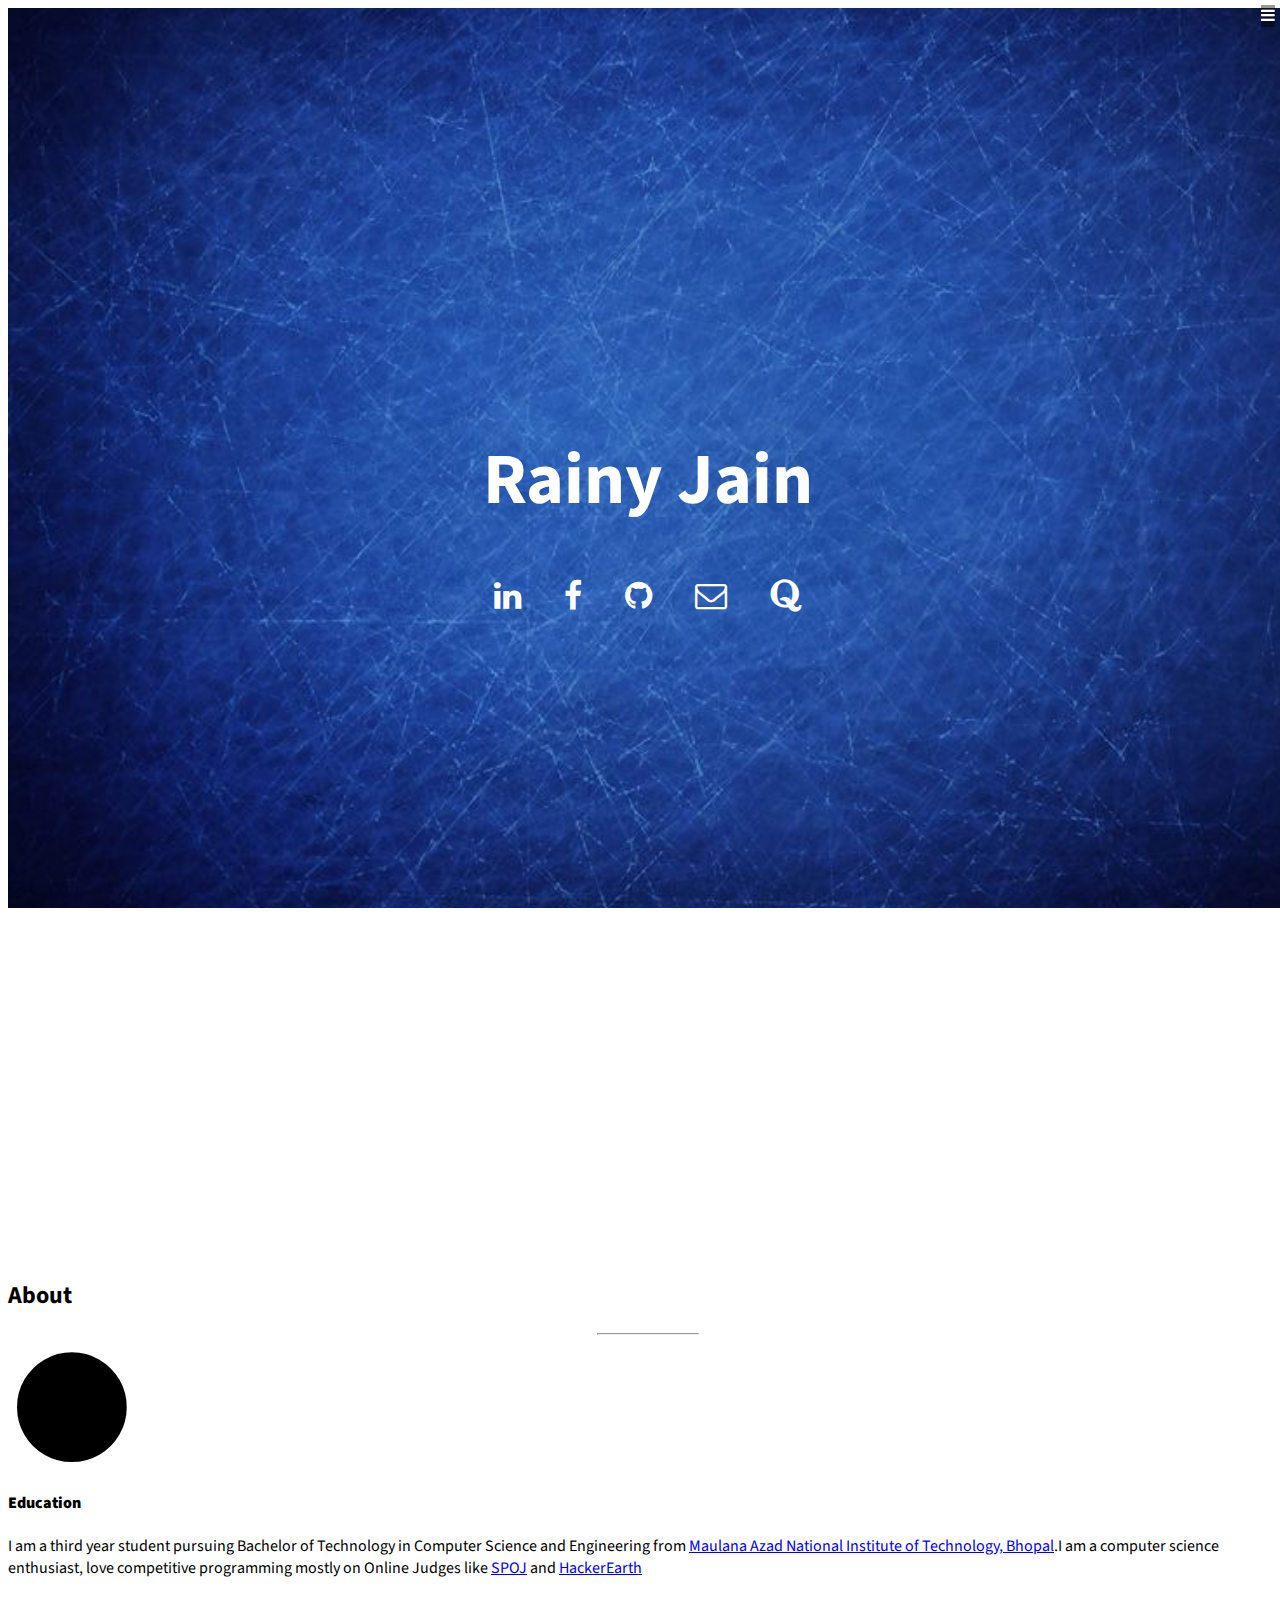
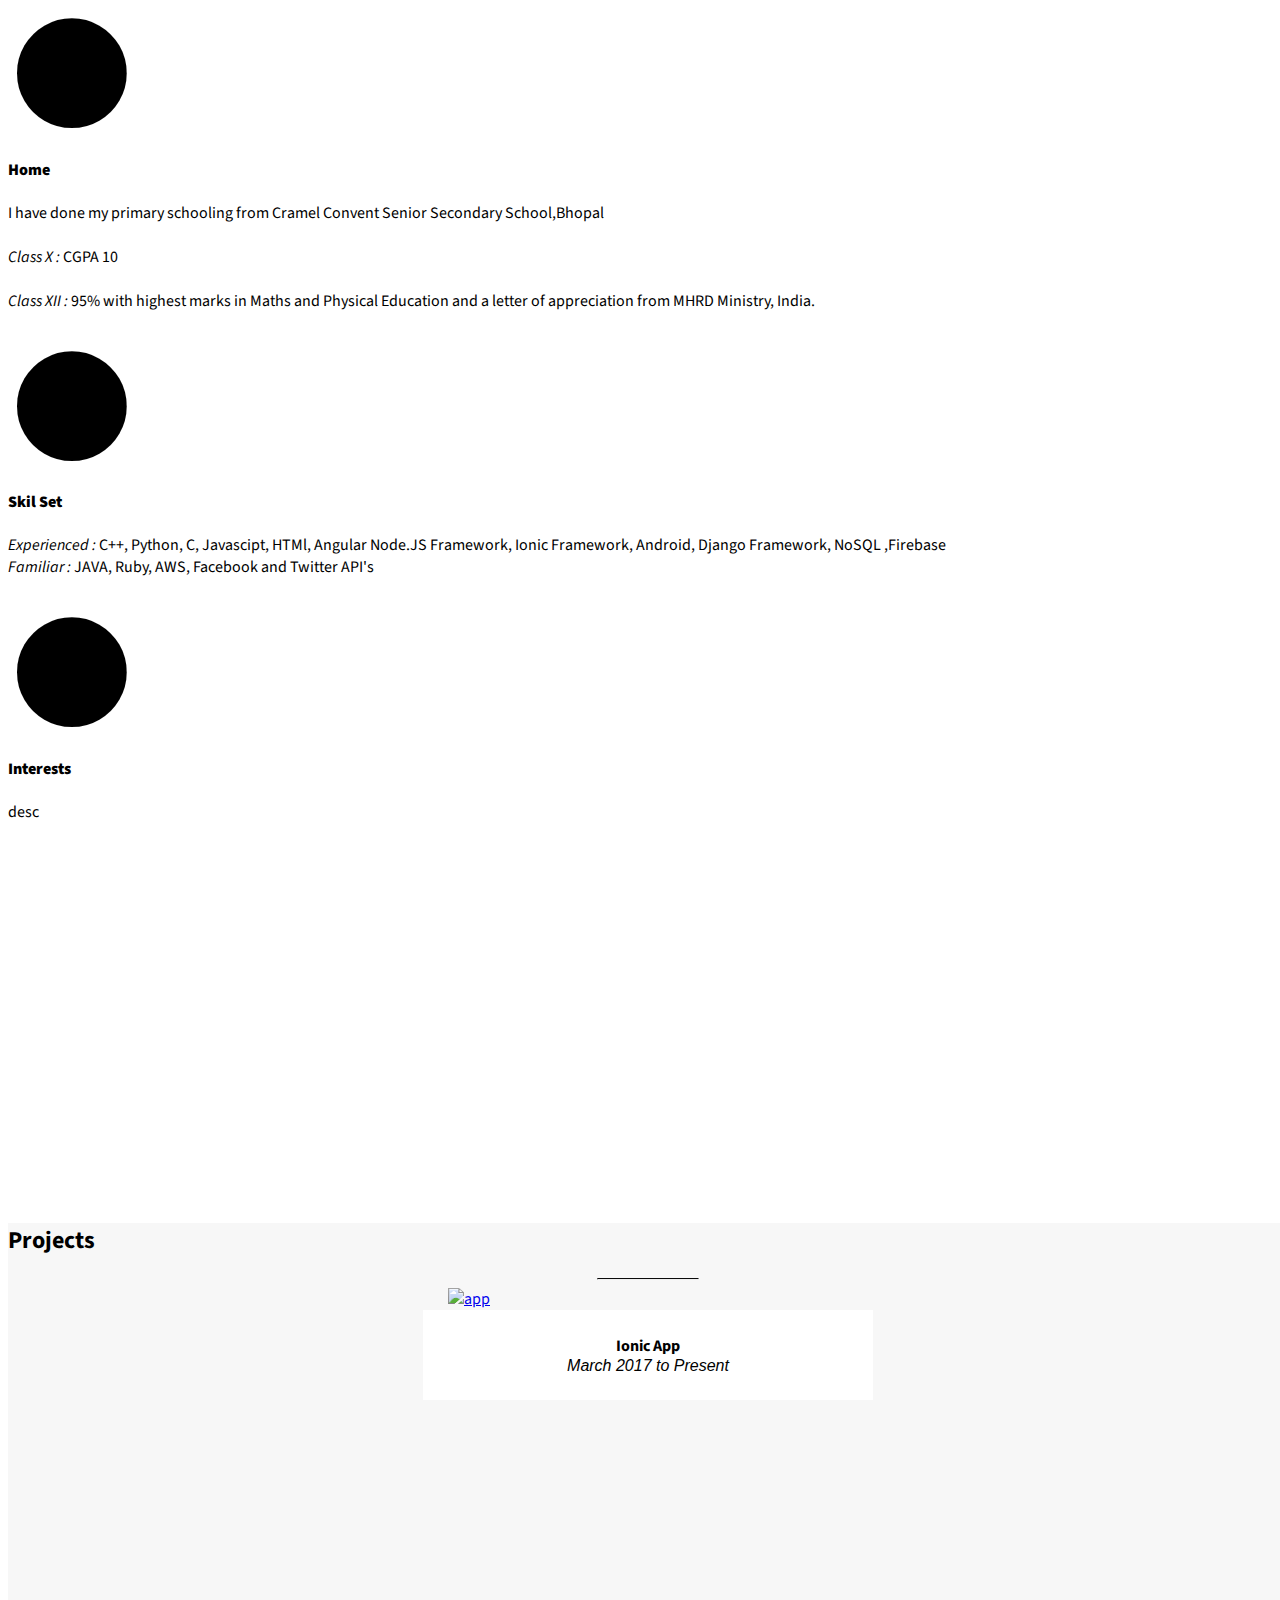
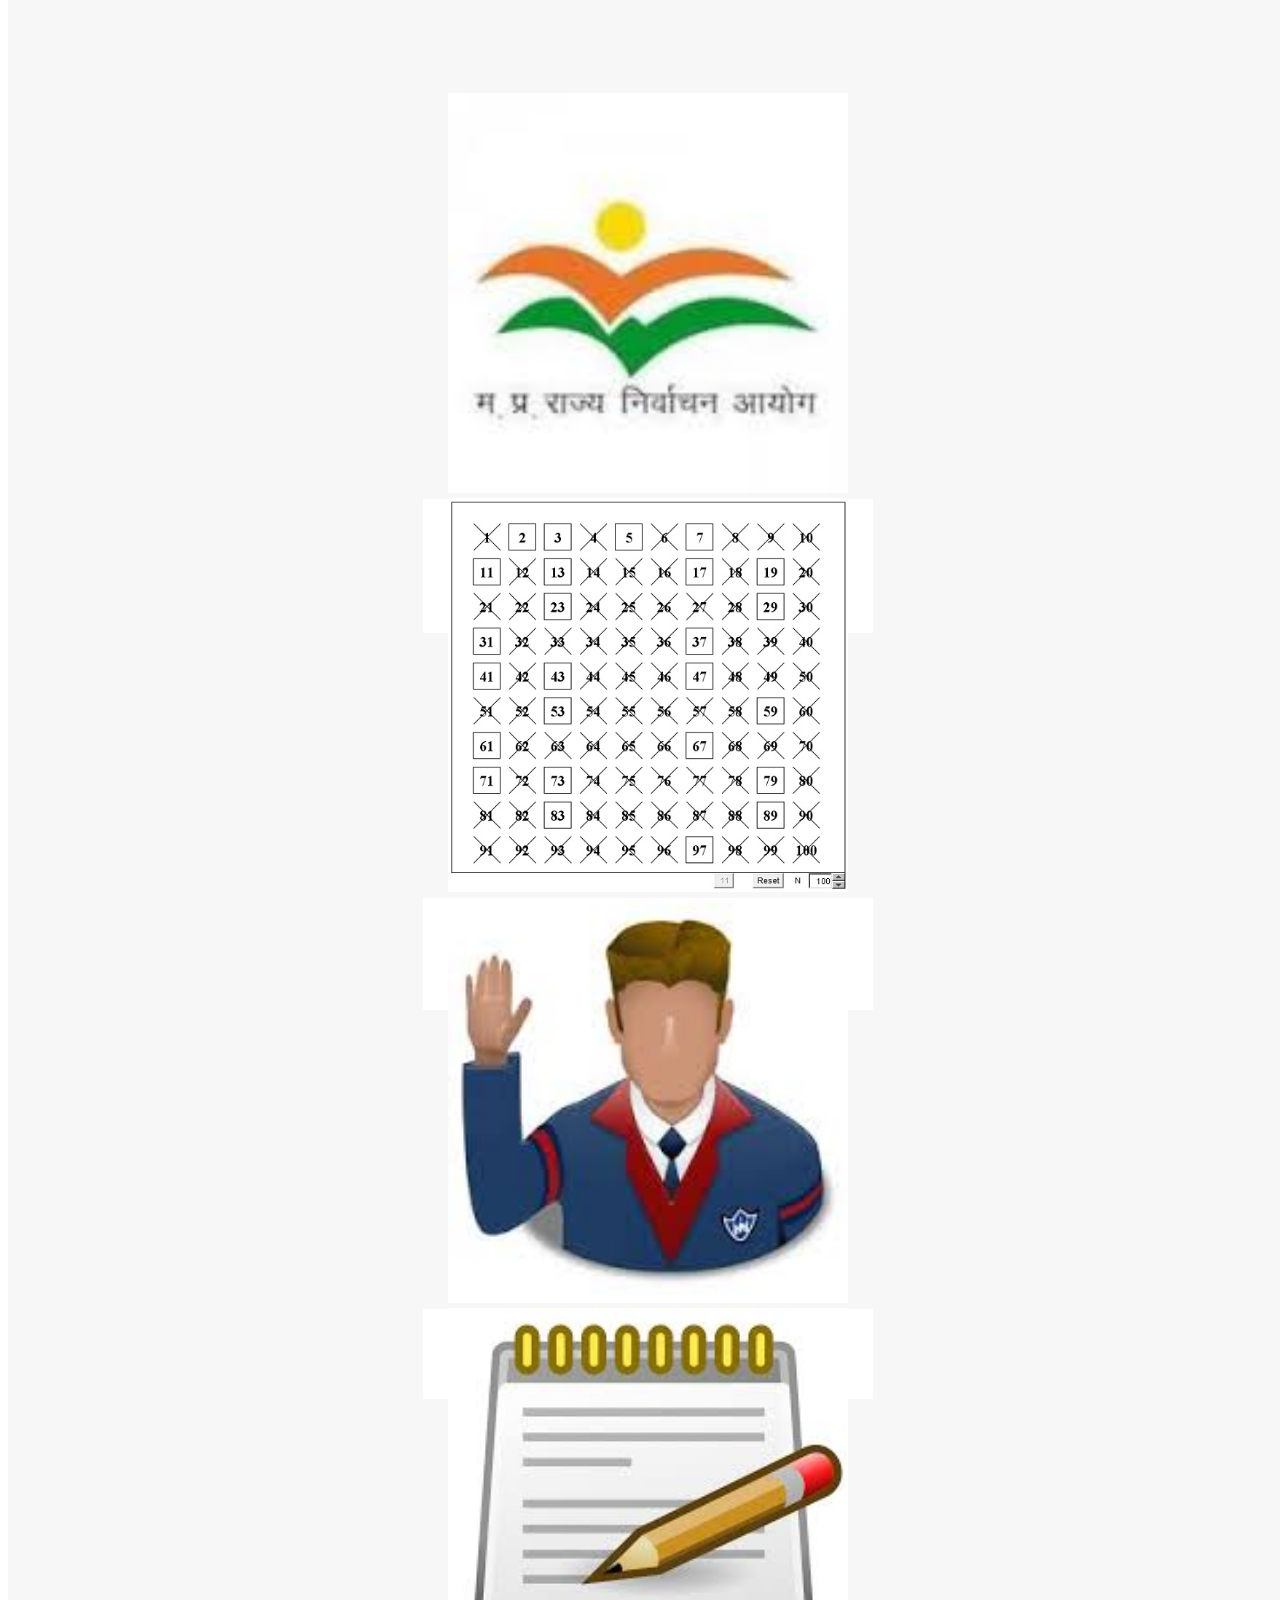
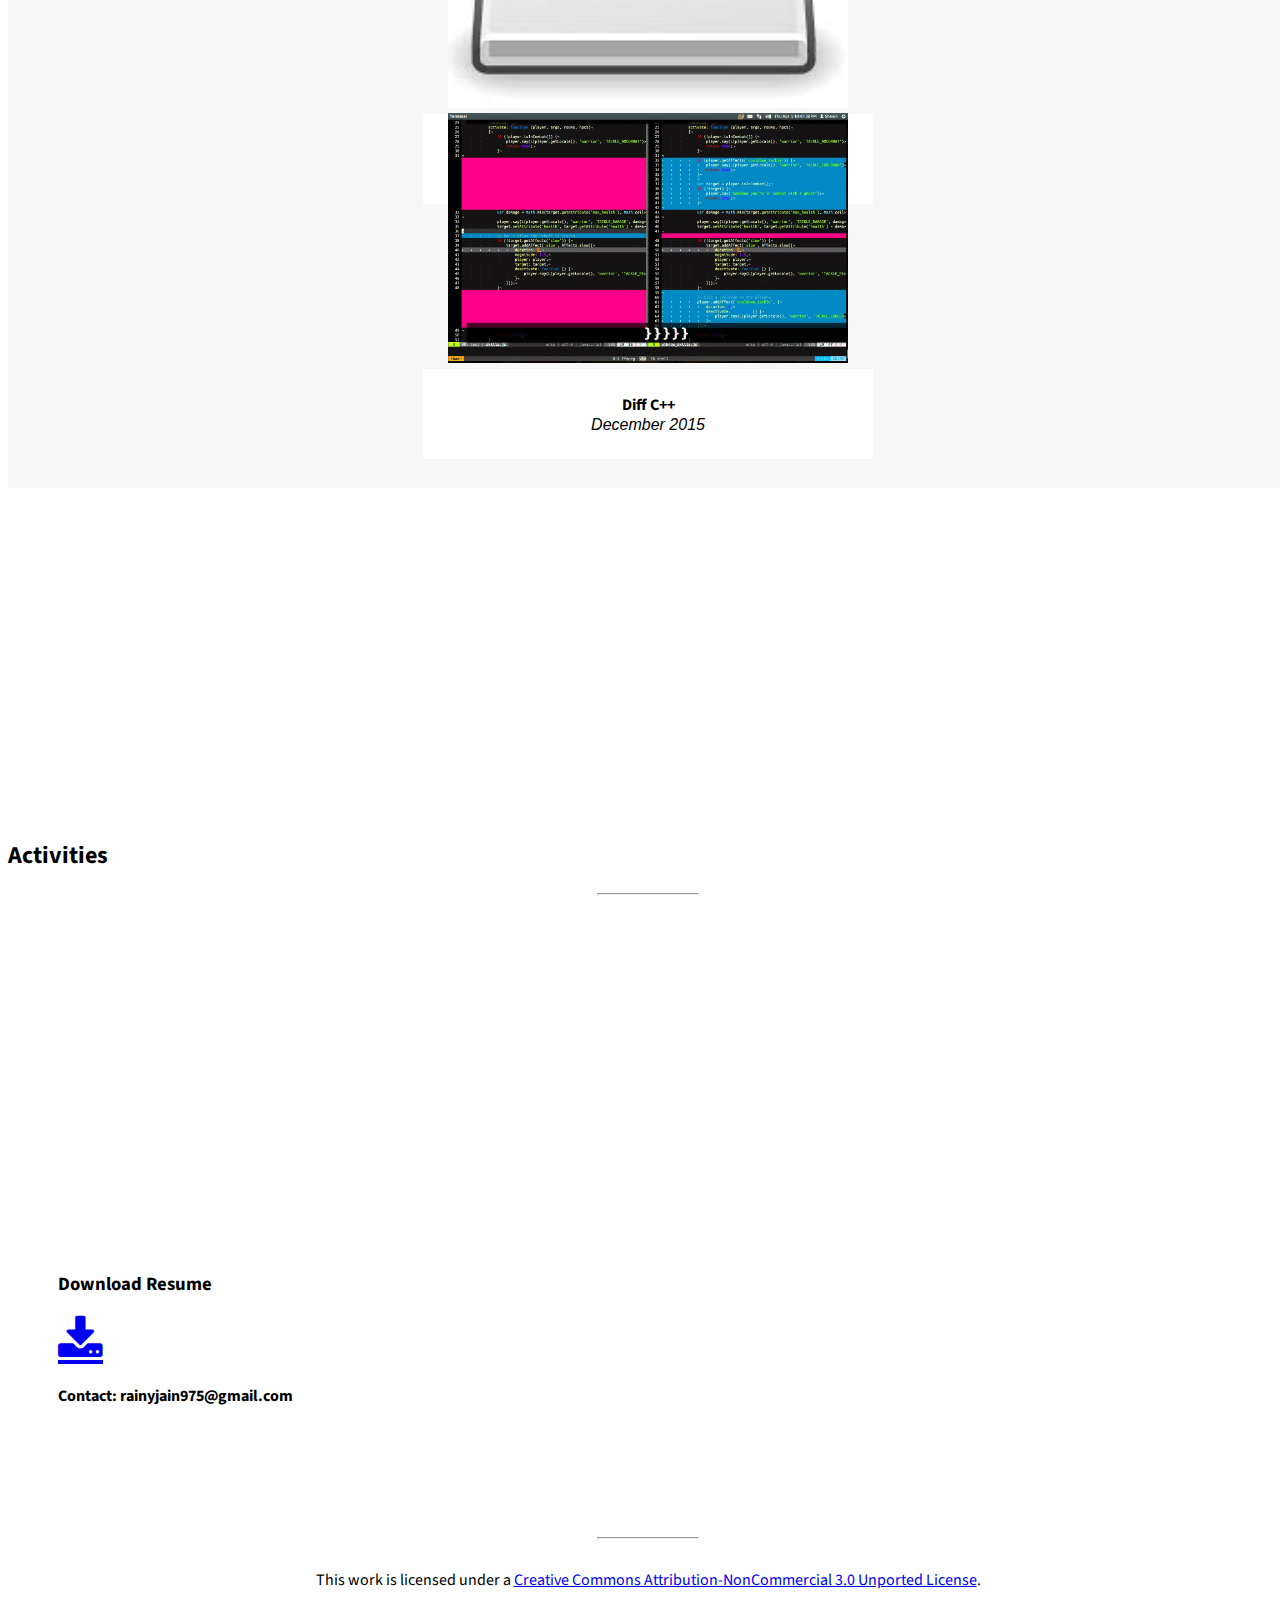
==== index.html @ 464a400e "added images for project" ====
<!DOCTYPE html>
<html lang="en">

  <head>

	<meta charset="utf-8">
	<meta http-equiv="X-UA-Compatible" content="IE=edge">
	<meta name="viewport" content="width=device-width, initial-scale=1">
	<meta name="description" content="Postfolio of Rainy Jain, third year undergraduate of NIT Bhopal.">
	<meta name="author" content="Rainy Jain">
	<link rel="icon" type="image/png" href="img/me.jpg">
	<title>Rainy Jain</title>

	<!-- Custom CSS -->
	<link href="css/stylish-portfolio.css" rel="stylesheet">

	<!-- Bootstrap Core CSS -->
	<link href="css/bootstrap.css" rel="stylesheet">
	
	<link rel="stylesheet" type="text/css" href="css/isotope.css" media="screen" />

	<!-- Custom Fonts -->
	<link href="font-awesome/css/font-awesome.min.css" rel="stylesheet" type="text/css">
	<link href="http://fonts.googleapis.com/css?family=Source+Sans+Pro:300,400,700,300italic,400italic,700italic" rel="stylesheet" type="text/css">
	<link rel="stylesheet" href="https://cdnjs.cloudflare.com/ajax/libs/font-awesome/4.7.0/css/font-awesome.min.css">	
  </head>

  <body>

    <!-- Navigation -->
    <a id="menu-toggle" href="#" class="btn btn-dark btn-lg toggle"><i class="fa fa-bars"></i></a>
    <nav id="sidebar-wrapper">
      <ul class="sidebar-nav">
    	<a id="menu-close" href="#" class="btn btn-light btn-lg pull-right toggle"><i class="fa fa-times"></i></a>
    	<li class="sidebar-brand">
    	  <a href="#top"  onclick = $("#menu-close").click-menu(); >Rainy</a>
    	</li>
    	<li>
    	  <a href="#top" onclick = $("#menu-close").click-menu(); >Home</a>
    	</li>
    	<li>
    	  <a href="#about" onclick = $("#menu-close").click-menu(); >About</a>
    	</li>
    	<li>
    	  <a href="#projects" onclick = $("#menu-close").click-menu(); >Projects</a>
    	</li>
		<li>
    	  <a href="#activities" onclick = $("#menu-close").click-menu(); >Activities</a>
    	</li>

    	<li>
    	  <a href="#resume" onclick = $("#menu-close").click-menu(); >Resume</a>
    	</li>
      </ul>
    </nav>


    <!-- Header -->
    <header id="top" class="header">
	  <div class="text-vertical-center">
		<Center><div class="circular"></div></center>
        <h1>Rainy Jain</h1>
        <br>
		<ul id="icon-list">
		  <li><a href="https://www.linkedin.com/in/rainy-jain-3301b5114/" class="fa fa-linkedin" style="font-size:32px;color:white"></a></li>
		  <li><a href="https://www.facebook.com/rainyjain975"  class="fa fa-facebook" style="font-size:32px;color:white"></a></li>
		  <li><a href="https://github.com/rainy957" target="_blank" class="fa fa-github" style="font-size:32px;color:white"> </a></li>
		  <li><a href="mailto:rainyjain975@gmail.com" class="fa fa-envelope-o" style="font-size:32px;color:white" ></a></li>
		  <li><a href="https://www.quora.com/profile/Rainy-Jain-1" style="font-size:32px;color:white" class="fa">&#xf2c4;</a></li>
		</ul>
		<!-- <div class="fb-follow" data-href="https://www.facebook.com/rainyjain975" data-layout="button_count" data-show-faces="true"></div>
	  </div> -->
	</header>
    <!-- About -->
	<section class="module parallax parallax-1"></section>

    <section id="about" class="services bg-primary">
      <div class="container">
        <div class="row text-center">
          <div class="col-lg-10 col-lg-offset-1">
            <h2>About</h2>
            <hr class="small">
            <div class="row">
              <div class="col-md-3 col-sm-6">
                <div class="service-item">
                  <span class="fa-stack fa-4x">
                    <i class="fa fa-circle fa-stack-2x"></i>
                    <i class="fa fa-university fa-stack-1x text-primary"></i>
                  </span>
                  <h4>
                    <strong>Education</strong>
                  </h4>
                  <p>I am a third year student pursuing Bachelor of Technology in Computer Science and Engineering from <a href="http://www.manit.ac.in/">Maulana Azad National Institute of Technology, Bhopal</a>.I am a computer science enthusiast, love competitive programming mostly on Online Judges like <a href="http://www.spoj.com/users/sunny59/">SPOJ</a> and <a href="https://www.hackerearth.com/@rainyjain975">HackerEarth</a>
                </div>
              </div>
              <div class="col-md-3 col-sm-6">
                <div class="service-item">
                  <span class="fa-stack fa-4x">
                    <i class="fa fa-circle fa-stack-2x"></i>
                    <i class="fa fa-home fa-stack-1x text-primary"></i>
                  </span>
                  <h4>
                    <strong>Home</strong>
                  </h4>
                  <p>I have done my primary schooling from Cramel Convent Senior Secondary School,Bhopal<br><br><i>Class X : </i>CGPA 10<br><br>
                  <i>Class XII : </i>95% with highest marks in Maths and Physical Education and a letter of appreciation from MHRD Ministry, India.
              </div>
              <div class="col-md-3 col-sm-6">
                <div class="service-item">
                  <span class="fa-stack fa-4x">
                    <i class="fa fa-circle fa-stack-2x"></i>
                    <i class="fa fa-flask fa-stack-1x text-primary"></i>
                  </span>
                  <h4>
                    <strong>Skil Set</strong>
                  </h4>
                  <p>
                  <i>Experienced : </i>C++, Python, C, Javascipt,
                  HTMl, Angular Node.JS Framework, Ionic Framework, Android, Django Framework, NoSQL ,Firebase<br>
                  <i>Familiar : </i>JAVA, Ruby, AWS, Facebook and Twitter API's<br>
                  </p>
                </div>
              </div>
              <div class="col-md-3 col-sm-6">
                <div class="service-item">
                  <span class="fa-stack fa-4x">
                    <i class="fa fa-circle fa-stack-2x"></i>
                    <i class="fa fa-gamepad fa-stack-1x text-primary"></i>
                  </span>
                  <h4>
                    <strong>Interests</strong>
                  </h4>
                  <p>desc</p>
                </div>
              </div>
            </div>
            <!-- /.row (nested) -->
          </div>
          <!-- /.col-lg-10 -->
        </div>
        <!-- /.row -->
      </div>
      <!-- /.container -->
    </section>


	<section class="module parallax parallax-2" ></section>

	<!-- Portfolio -->
    <div id="projects" class="features" style="background: #f7f7f7; width:100%;">
      <div class="container">

    	<div class="container">
    	  <div class="feature-text text-center">
    		<h2>Projects</h2>
			<hr class="small-b">
    	  </div>
    	</div>

    	<div style="width:100%;">
    	  
		  
    	  <div class="col-md-12" id="portfolio"  style="width:100%;">
    		<div class="isotopeWrapper">
    		  <!-- <div class="isotopeWrapper clearfix" id="4"> -->

    		  <article class="col-md-4 isotopeItem Research">
    			<div class=" portfolio-item">
    			  <a href="#portfolioModal3" class="portfolio-link" data-toggle="modal">
    				<div class="portfolio-hover">
    				  <div class="portfolio-hover-content">
    					<i class="fa fa-plus fa-3x"></i>
    				  </div>
    				</div>
    				<img src="img/app.jpg" class="img-responsive" alt="app">
    			  </a>
    			  <div class="portfolio-caption">
    				<h4>Ionic App</h4>
    				<p class="text-muted">March 2017 to Present</p>
    			  </div>
    			</div>			
    		  </article>

    		  <article class="col-md-4 isotopeItem Research">
    			<div class="portfolio-item">
    			  <a href="#portfolioModal1" class="portfolio-link" data-toggle="modal">
    				<div class="portfolio-hover">
    				  <div class="portfolio-hover-content">
    					<i class="fa fa-plus fa-3x"></i>
    				  </div>
    				</div>
    				<img src="img/elec.jpg" class="img-responsive" alt="">
    			  </a>
    			  <div class="portfolio-caption">
    				<h4>Designed Hybrid Machine Learning Algorithm of SVM and K-means to predict election results of MP State Election Comission</h4>
    				<p class="text-muted">January 2017 - May 2017</p>
    			  </div>
    			</div>			
    		  </article>

          <article class="col-md-4 isotopeItem Research">
          <div class="portfolio-item">
            <a href="#portfolioModal1" class="portfolio-link" data-toggle="modal">
            <div class="portfolio-hover">
              <div class="portfolio-hover-content">
              <i class="fa fa-plus fa-3x"></i>
              </div>
            </div>
            <img src="img/prime.jpg" class="img-responsive" alt="Reseach Paper on Comparitive Analysis of Prime Sieves in Parallel Computing">
            </a>
            <div class="portfolio-caption">
            <h4>Presented Reseach Paper on Comparitive Analysis of Prime Sieves in Parallel Computing in ICEGT</h4>
            <p class="text-muted">January 2017 - May 2017</p>
            </div>
          </div>      
          </article>
			  
    		  <article class="col-md-4 isotopeItem Research">
    			<div class=" portfolio-item">
    			  <a href="#portfolioModal2" class="portfolio-link" data-toggle="modal">
    				<div class="portfolio-hover">
    				  <div class="portfolio-hover-content">
    					<i class="fa fa-plus fa-3x"></i>
    				  </div>
    				</div>
    				<img src="img/att.jpg" class="img-responsive" alt="Attendance Management System">
    			  </a>
    			  <div class="portfolio-caption">
    				<h4>Attendance Management System</h4>
    				<p class="text-muted">May 2016 - July 2016</p>
    			  </div>
    			</div>																											
    		  </article>
			  
			  <article class="col-md-4 isotopeItem Research">
    			<div class=" portfolio-item">
    			  <a href="#portfolioModal6" class="portfolio-link" data-toggle="modal">
    				<div class="portfolio-hover">
    				  <div class="portfolio-hover-content">
    					<i class="fa fa-plus fa-3x"></i>
    				  </div>
    				</div>
    				<img src="img/note.jpg" class="img-responsive" alt="Notepad Application">
    			  </a>
    			  <div class="portfolio-caption">
    				<h4>Notepad Application</h4>
    				<p class="text-muted">February 2016</p>
    			  </div>
    			</div>			
    		  </article>

    		  <article class="col-md-4 isotopeItem Research">
    			<div class=" portfolio-item">
    			  <a href="#portfolioModal5" class="portfolio-link" data-toggle="modal">
    				<div class="portfolio-hover">
    				  <div class="portfolio-hover-content">
    					<i class="fa fa-plus fa-3x"></i>
    				  </div>
    				</div>
    				<img src="img/diff.jpg" class="img-responsive" alt="Diff C++">
    			  </a>
    			  <div class="portfolio-caption">
    				<h4>Diff C++</h4>
    				<p class="text-muted">December 2015</p>
    			  </div>
    			</div>			
    		  </article>
			  
			  <!-- </div> -->
			</div>
		  </div>
		</div>
	  </div>
	</div>


	<section class="module parallax parallax-3"></section>

	<section id= "activities" class="bg-primary">
	  <div class="container">
		<div class="row text-center">
		  <div class="col-lg-10 col-lg-offset-1">
			<h2>Activities</h2>
			<hr class="small">
			<div class="row">

			  
			</div>
		  </div>
		</div>
	  </div>
	</section>

	<section class="module parallax parallax-4"></section>

	<section id="resume">
	  <aside class="call-to-action bg-primary">
		<div class="container" style="padding:50px;">
		  <div class="row">
			<div class="col-lg-12 text-center">
			  <h3>Download Resume </h3>
			  <a href="./data/princi-vershwal.pdf" class="fa fa-download" style="font-size:48px"></a>
			  <h4>Contact:  rainyjain975@gmail.com </h4>
			</div>
		  </div>
		</div>
	  </aside>
	</section>

	<!-- Footer -->
	<footer>
	  <hr class="small">
	  <center>
		<a rel="license" href="http://creativecommons.org/licenses/by-nc/3.0/"></a><br />This work is licensed under a <a rel="license" href="http://creativecommons.org/licenses/by-nc/3.0/">Creative Commons Attribution-NonCommercial 3.0 Unported License</a>.
	</footer>



<!-- jQuery -->
<script src="js/jquery.js"></script>


<!-- Custom Theme JavaScript -->
<div id="fb-root"></div>
<script>(function(d, s, id) {
  var js, fjs = d.getElementsByTagName(s)[0];
  if (d.getElementById(id)) return;
  js = d.createElement(s); js.id = id;
  js.src = "//connect.facebook.net/en_US/sdk.js#xfbml=1&version=v2.4";
  fjs.parentNode.insertBefore(js, fjs);
  }(document, 'script', 'facebook-jssdk'));
  // Closes the sidebar menu
  $("#menu-close").click(function(e) {
  e.preventDefault();
  $("#sidebar-wrapper").toggleClass("active");
  });

  // Opens the sidebar menu
  $("#menu-toggle").click(function(e) {
  e.preventDefault();
  $("#sidebar-wrapper").toggleClass("active");
  });

  // Scrolls to the selected menu item on the page
  $(function() {
  $('a[href*=#]:not([href=#])').click-menu(function() {
  if (location.pathname.replace(/^\//, '') == this.pathname.replace(/^\//, '') || location.hostname == this.hostname) {

  var target = $(this.hash);
  target = target.length ? target : $('[name=' + this.hash.slice(1) + ']');
  if (target.length) {
  $('html,body').animate({
  scrollTop: target.offset().top
  }, 1000);
  return false;
  }
  }
  });
  });
</script>
<script src="js/bootstrap.min.js"></script>
<script src="js/jquery.isotope.min.js"></script>
<script src="js/jquery.localscroll-1.2.7-min.js"></script>
<script src="js/portfolio.js"></script>
<script>
  (function(i,s,o,g,r,a,m){i['GoogleAnalyticsObject']=r;i[r]=i[r]||function(){
  (i[r].q=i[r].q||[]).push(arguments)},i[r].l=1*new Date();a=s.createElement(o),
  m=s.getElementsByTagName(o)[0];a.async=1;a.src=g;m.parentNode.insertBefore(a,m)
  })(window,document,'script','//www.google-analytics.com/analytics.js','ga');

  ga('create', 'UA-69070087-1', 'auto');
  ga('send', 'pageview');

</script>


</body>

</html>
---- css/stylish-portfolio.css ----
/*!
 * Start Bootstrap - Stylish Portfolio Bootstrap Theme (http://startbootstrap.com)
 * Code licensed under the Apache License v2.0.
 * For details, see http://www.apache.org/licenses/LICENSE-2.0.
 */

/* Global Styles */

html,
body {
    width: 100%;
    height: 100%;
}

body {
    font-family: "Source Sans Pro","Helvetica Neue",Helvetica,Arial,sans-serif;
}

.text-vertical-center {
/*    position: absolute;*/
   /* top:200px;*/
    width: 100%;
	height: 100%
    vertical-align: middle;
    text-align: center;
    display: table-cell;
    text-align: center;
    vertical-align: middle;
	color:white;
}

.text-vertical-center h1 {
    margin: 0;
    padding: 0;
    font-size: 4.5em;
    font-weight: 700;
}
/*Icon List*/
ul#icon-list {
    padding: 0;
}

ul#icon-list li {
    display: inline;
}

ul#icon-list li a {
    /*background-color: black;*/
    color: white;
    padding: 10px 20px;
    text-decoration: none;
    border-radius: 4px 4px 0 0;
}

ul#icon-list li a:hover {
    background-color: #337ab7;
}

/* Custom Button Styles */

.btn-dark {
    border-radius: 0;
    color: #fff;
    background-color: rgba(0,0,0,0.4);
}

.btn-dark:hover,
.btn-dark:focus,
.btn-dark:active {
    color: #fff;
    background-color: rgba(0,0,0,0.7);
}

.btn-light {
    border-radius: 0;
    color: #333;
    background-color: rgb(255,255,255);
}

.btn-light:hover,
.btn-light:focus,
.btn-light:active {
    color: #333;
    background-color: rgba(255,255,255,0.8);
}

/* Custom Horizontal Rule */

hr.small {
    max-width: 100px;
}

hr.small-b{
    max-width: 100px;
	border-top: 1px solid #0A0A0A;
}

/* Side Menu */

#sidebar-wrapper {
    z-index: 1000;
    position: fixed;
    right: 0;
    width: 250px;
    height: 100%;
    margin-right: -250px;
    overflow-y: auto;
    background: #222;
    -webkit-transition: all 0.4s ease 0s;
    -moz-transition: all 0.4s ease 0s;
    -ms-transition: all 0.4s ease 0s;
    -o-transition: all 0.4s ease 0s;
    transition: all 0.4s ease 0s;
}

.sidebar-nav {
    position: absolute;
    top: 0;
    width: 250px;
    margin: 0;
    padding: 0;
    list-style: none;
}

.sidebar-nav li {
    text-indent: 20px;
    line-height: 40px;
}

.sidebar-nav li a {
    display: block;
    text-decoration: none;
    color: #999;
}

.sidebar-nav li a:hover {
    text-decoration: none;
    color: #fff;
    background: rgba(255,255,255,0.2);
}

.sidebar-nav li a:active,
.sidebar-nav li a:focus {
    text-decoration: none;
}

.sidebar-nav > .sidebar-brand {
    height: 55px;
    font-size: 18px;
    line-height: 55px;
}

.sidebar-nav > .sidebar-brand a {
    color: #999;
}

.sidebar-nav > .sidebar-brand a:hover {
    color: #fff;
    background: none;
}

#menu-toggle {
    z-index: 1;
    position: fixed;
    top: 0;
    right: 0;
}

#sidebar-wrapper.active {
    right: 250px;
    width: 250px;
    -webkit-transition: all 0.4s ease 0s;
    -moz-transition: all 0.4s ease 0s;
    -ms-transition: all 0.4s ease 0s;
    -o-transition: all 0.4s ease 0s;
    transition: all 0.4s ease 0s;
}

.toggle {
    margin: 5px 5px 0 0;
}

/* Header */

.header {
    display: table;
    position: relative;
    width: 100%;
    height: 100%;
   -webkit-transition: all 0.5s ease;
     -moz-transition: all 0.5s ease;
       -o-transition: all 0.5s ease;
      -ms-transition: all 0.5s ease;
          transition: all 0.5s ease;
 
	background: url(../img/bgdark.jpg) no-repeat center center scroll;
    /*filter: blur(5px);
    -webkit-filter: blur(5px);
    -moz-filter: blur(5px);
    -o-filter: blur(5px);
    -ms-filter: blur(5px);*/
	-webkit-background-size: cover;
    -moz-background-size: cover;
    background-size: cover;
    -o-background-size: cover;
}

.header:hover
{
    display: table;
    position: relative;				
	width:100%;
	height:100%;
    -webkit-transition: all 0.5s ease;
     -moz-transition: all 0.5s ease;
       -o-transition: all 0.5s ease;
      -ms-transition: all 0.5s ease;
          transition: all 0.5s ease;
    background: url(../img/bg.jpg) no-repeat center center scroll;
	-webkit-background-size: cover;
    -moz-background-size: cover;
    background-size: cover;
    -o-background-size: cover;
}

.circular {
	width: 150px;
	height: 150px;
	border-radius: 150px;
	-webkit-border-radius: 150px;
	-moz-border-radius: 150px;
	background: url(../img/me.jpg) no-repeat left;
    z-index: 2;
    background-position: left -30px top;
    background-size: 210px 210px;
    filter: contrast(130%);
    -webkit-filter: contrast(130%);
    -moz-filter: contrast(130%);
    -o-filter: contrast(130%);
    -ms-filter: contrast(130%);
	bacground-size:cover;
}

/* About */

.about {
    padding: 50px 0;
}

/* Services */

.services {
    padding: 50px 0;
}

.service-item {
    margin-bottom: 30px;
}


/* Footer */

footer {
    padding: 50px 0;
}


/*Parallax*/
section.module.parallax {
  height: 300px;
  background-position: 50% 50%;
  background-repeat: no-repeat;
  background-attachment: fixed;
  background-size: cover;
}
section.module.parallax-1 {
  background-image: url("../img/manit.jpg");
}
section.module.parallax-2 {
	background-image: url("../img/board.jpg");
}
section.module.parallax-3 {
  background-image: url("../img/hack.jpg");
}
section.module.parallax-4 {
  background-image: url("../img/me.jpg");
}

/*Extra Menus*/
.extra,.col-lg-4 {
		margin-bottom: 20px;
}
.extra-photo {

	box-sizing:border-box;
	-webkit-border-radius:50%;
		-moz-border-radius:50%;
			border-radius:50%;	
			margin:0 0 0 0;
}
.extra-photo .eimg
{
	width: 200px;
	height:200px;
	background-color: white;
	-webkit-border-radius:50%;
		-moz-border-radius:50%;
			border-radius:50%;	
}
.extra-photo img {

	background-color: white;
	width: 130px;
	height: 130px;
	object-fit:scale-down;
	-webkit-border-radius:15%;
		-moz-border-radius:15%;
			border-radius:15%;	
}

.extra-detail h4 {
	font-weight: 700;
}

/* Portfolio */
nav#filter {
    margin-bottom:1.5em;
}
nav#filter li {
    display:inline-block;
    margin:0 0 0 5px;
}
nav#filter a {
    padding: 4px 12px;
    line-height: 20px;
    text-decoration: none;
}
nav#filter a {
    background-color: #EEE;
    color:#555;
}
nav#filter a:hover, nav#filter a.current {
    background-color: #44BCDD;
    color:#fff;
}
.isotopeWrapper article{
    margin-bottom: 30px;
}

#portfolio .portfolio-item {
    right: 0;
    margin: 0 0 15px;
	height: 375px;
				
}

#portfolio .portfolio-item .portfolio-link {
    display: block;
    position: relative;
    margin: 0 auto;
    max-width: 400px;
}

#portfolio .portfolio-item .portfolio-link .portfolio-hover {
    position: absolute;
    width: 100%;
    height: 100%;
    opacity: 0;
    background: rgba(51,122,183,.9);
    -webkit-transition: all ease .5s;
    -moz-transition: all ease .5s;
    transition: all ease .5s;
}

#portfolio .portfolio-item .portfolio-link .portfolio-hover:hover {
    opacity: 1;
}

#portfolio .portfolio-item .portfolio-link .portfolio-hover .portfolio-hover-content {
    position: absolute;
    top: 50%;
    width: 100%;
    height: 20px;
    margin-top: -12px;
    text-align: center;
    font-size: 20px;
    color: #fff;
}

#portfolio .portfolio-item .portfolio-link .portfolio-hover .portfolio-hover-content i {
    margin-top: -12px;
}

#portfolio .portfolio-item .portfolio-link .portfolio-hover .portfolio-hover-content h3,
#portfolio .portfolio-item .portfolio-link .portfolio-hover .portfolio-hover-content h4 {
    margin: 0;
}

#portfolio .portfolio-item .portfolio-caption {
    margin: 0 auto;
    padding: 25px;
    max-width: 400px;
    text-align: center;
    background-color: #fff;
}

#portfolio .portfolio-item .portfolio-caption h4 {
    margin: 0;
    text-transform: none;
}

#portfolio .portfolio-item .portfolio-caption p {
    margin: 0;
    font-family: "Droid Serif","Helvetica Neue",Helvetica,Arial,sans-serif;
    font-size: 16px;
    font-style: italic;
}

#portfolio * {
    z-index: 2;
}

@media(min-width:767px) {
    #portfolio .portfolio-item {
        margin: 0 0 30px;
    }
}

#portfolio .portfolio-item img
{
    width: 100%;
	height: 100%
}


/*Pop Up Modal*/
.portfolio-modal .modal-content {
    padding: 100px 0;
    min-height: 100%;
    border: 0;
    border-radius: 0;
    text-align: center;
    background-clip: border-box;
    -webkit-box-shadow: none;
    box-shadow: none;
}

.portfolio-modal .modal-content h2 {
    margin-bottom: 15px;
    font-size: 3em;
}

.portfolio-modal .modal-content p {
    margin-bottom: 30px;
}

.portfolio-modal .modal-content p.item-intro {
    margin: 20px 0 30px;
    font-family: "Droid Serif","Helvetica Neue",Helvetica,Arial,sans-serif;
    font-size: 16px;
    font-style: italic;
}

.portfolio-modal .modal-content ul.list-inline {
    margin-top: 0;
    margin-bottom: 30px;
}

.portfolio-modal .modal-content img {
    margin-bottom: 30px;
}

.portfolio-modal .close-modal {
    position: absolute;
    top: 25px;
    right: 25px;
    width: 75px;
    height: 75px;
    background-color: transparent;
    cursor: pointer;
}

.portfolio-modal .close-modal:hover {
    opacity: .3;
}

.portfolio-modal .close-modal .lr {
    z-index: 1051;
    width: 1px;
    height: 75px;
    margin-left: 35px;
    background-color: #222;
    -webkit-transform: rotate(45deg);
    -ms-transform: rotate(45deg);
    transform: rotate(45deg);
}

.portfolio-modal .close-modal .lr .rl {
    z-index: 1052;
    width: 1px;
    height: 75px;
    background-color: #222;
    -webkit-transform: rotate(90deg);
    -ms-transform: rotate(90deg);
    transform: rotate(90deg);
}

.portfolio-modal .modal-backdrop {
    display: none;
    opacity: 0;
}

::-moz-selection {
    text-shadow: none;
    background: #fed136;
}

::selection {
    text-shadow: none;
    background: #fed136;
}

img::selection {
    background: 0 0;
}

img::-moz-selection {
    background: 0 0;
}

body {
    webkit-tap-highlight-color: #fed136;
}
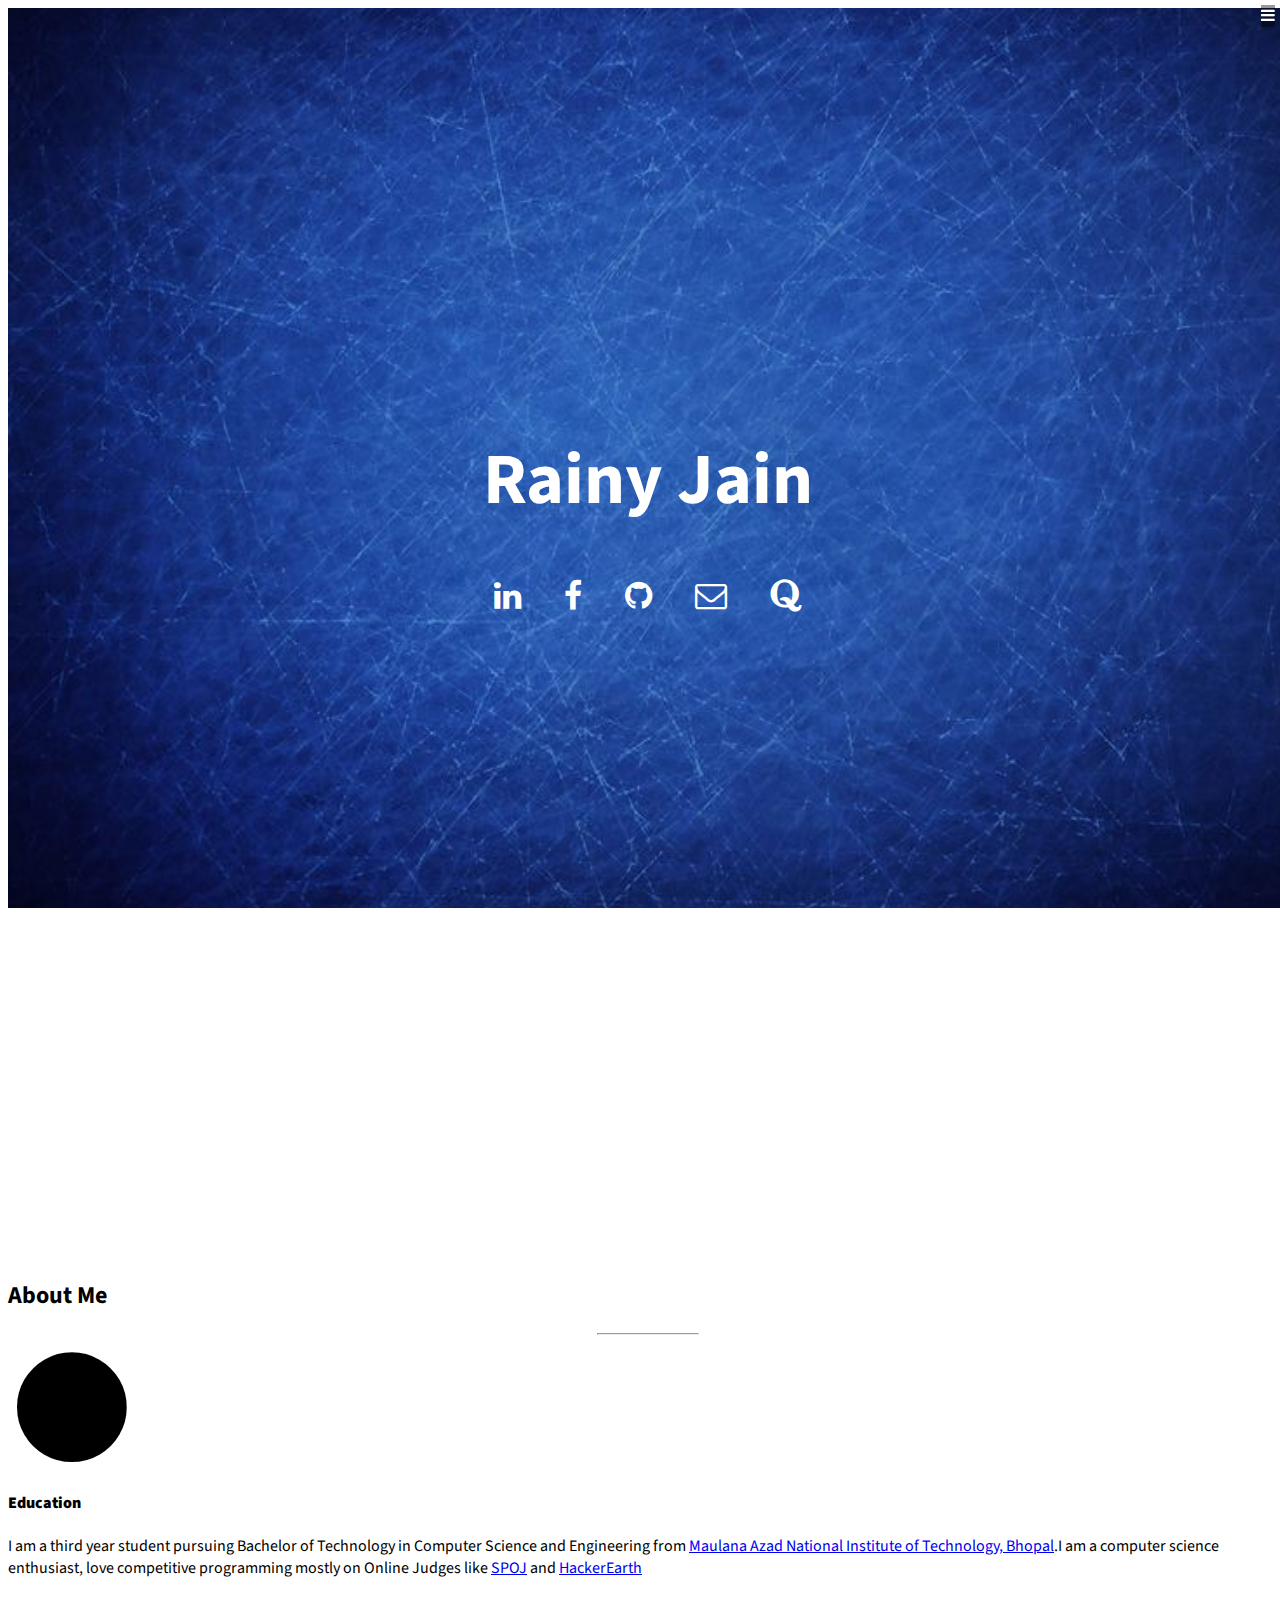
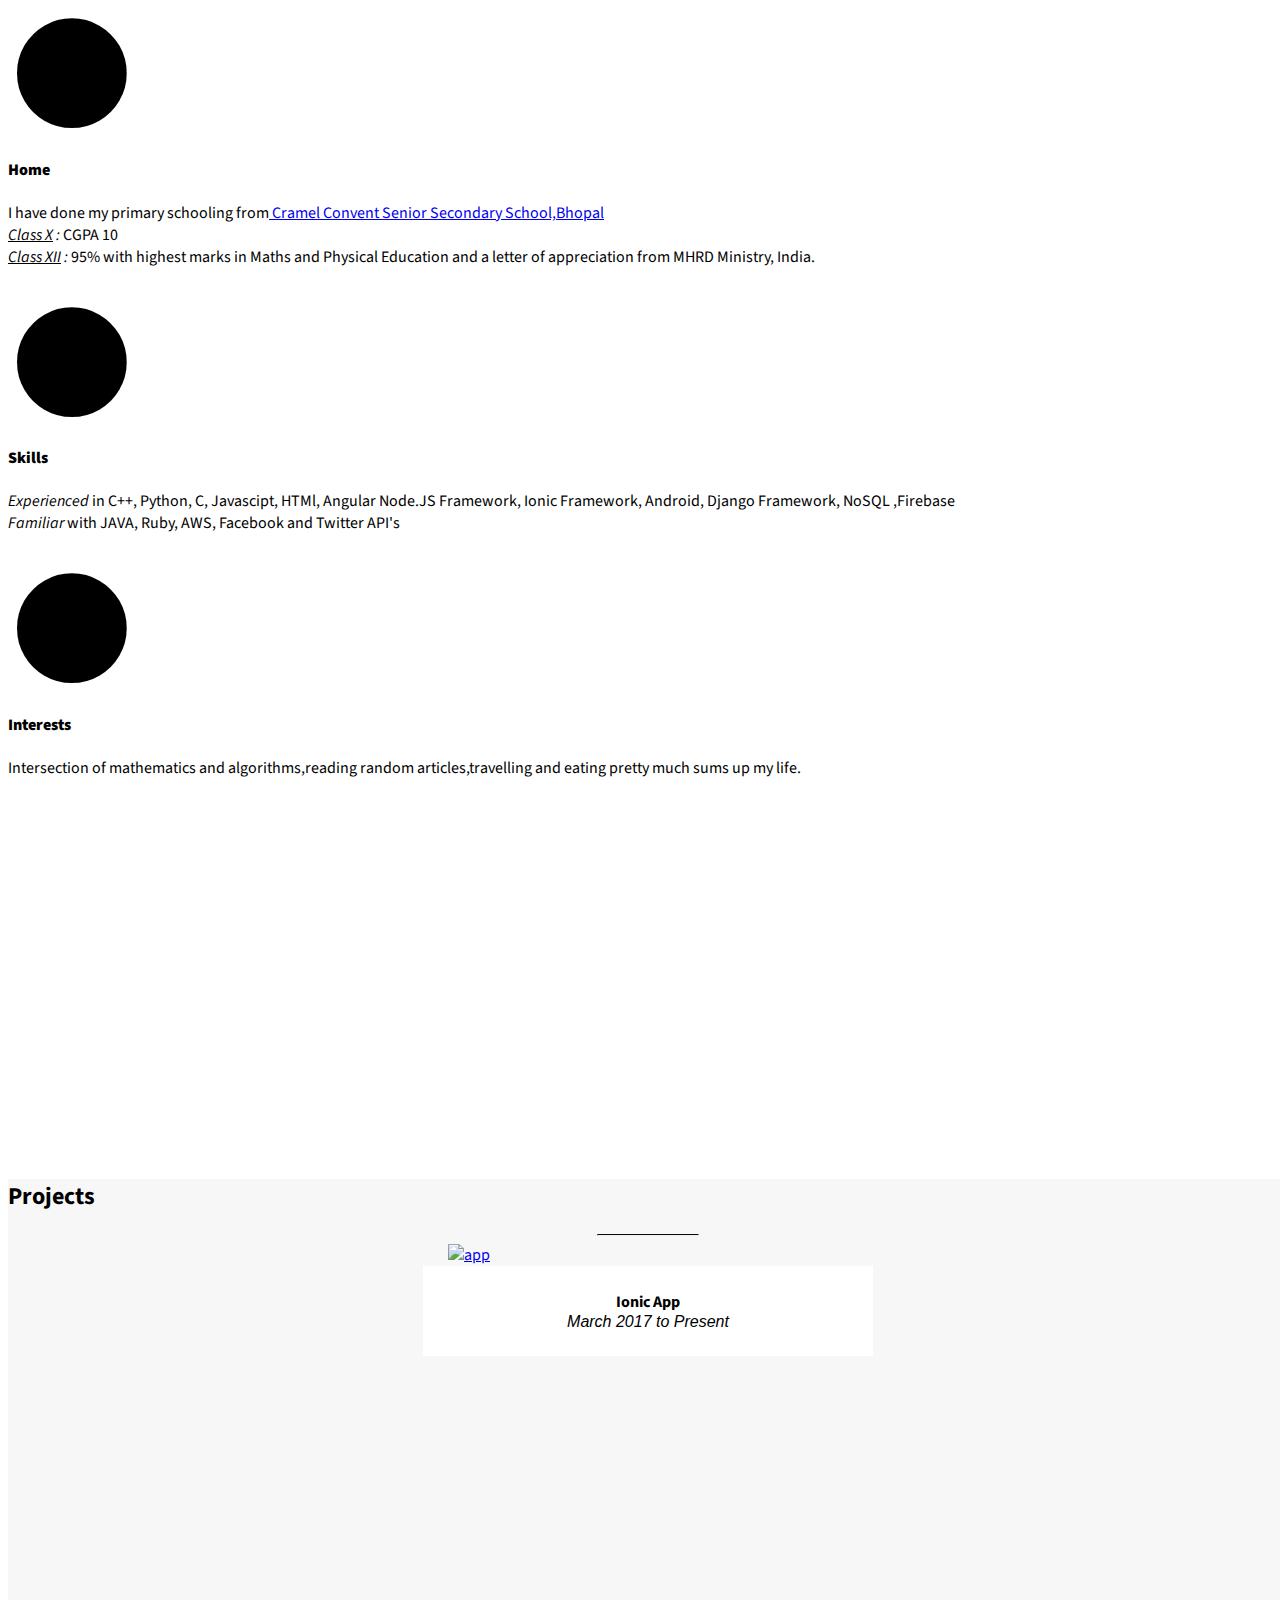
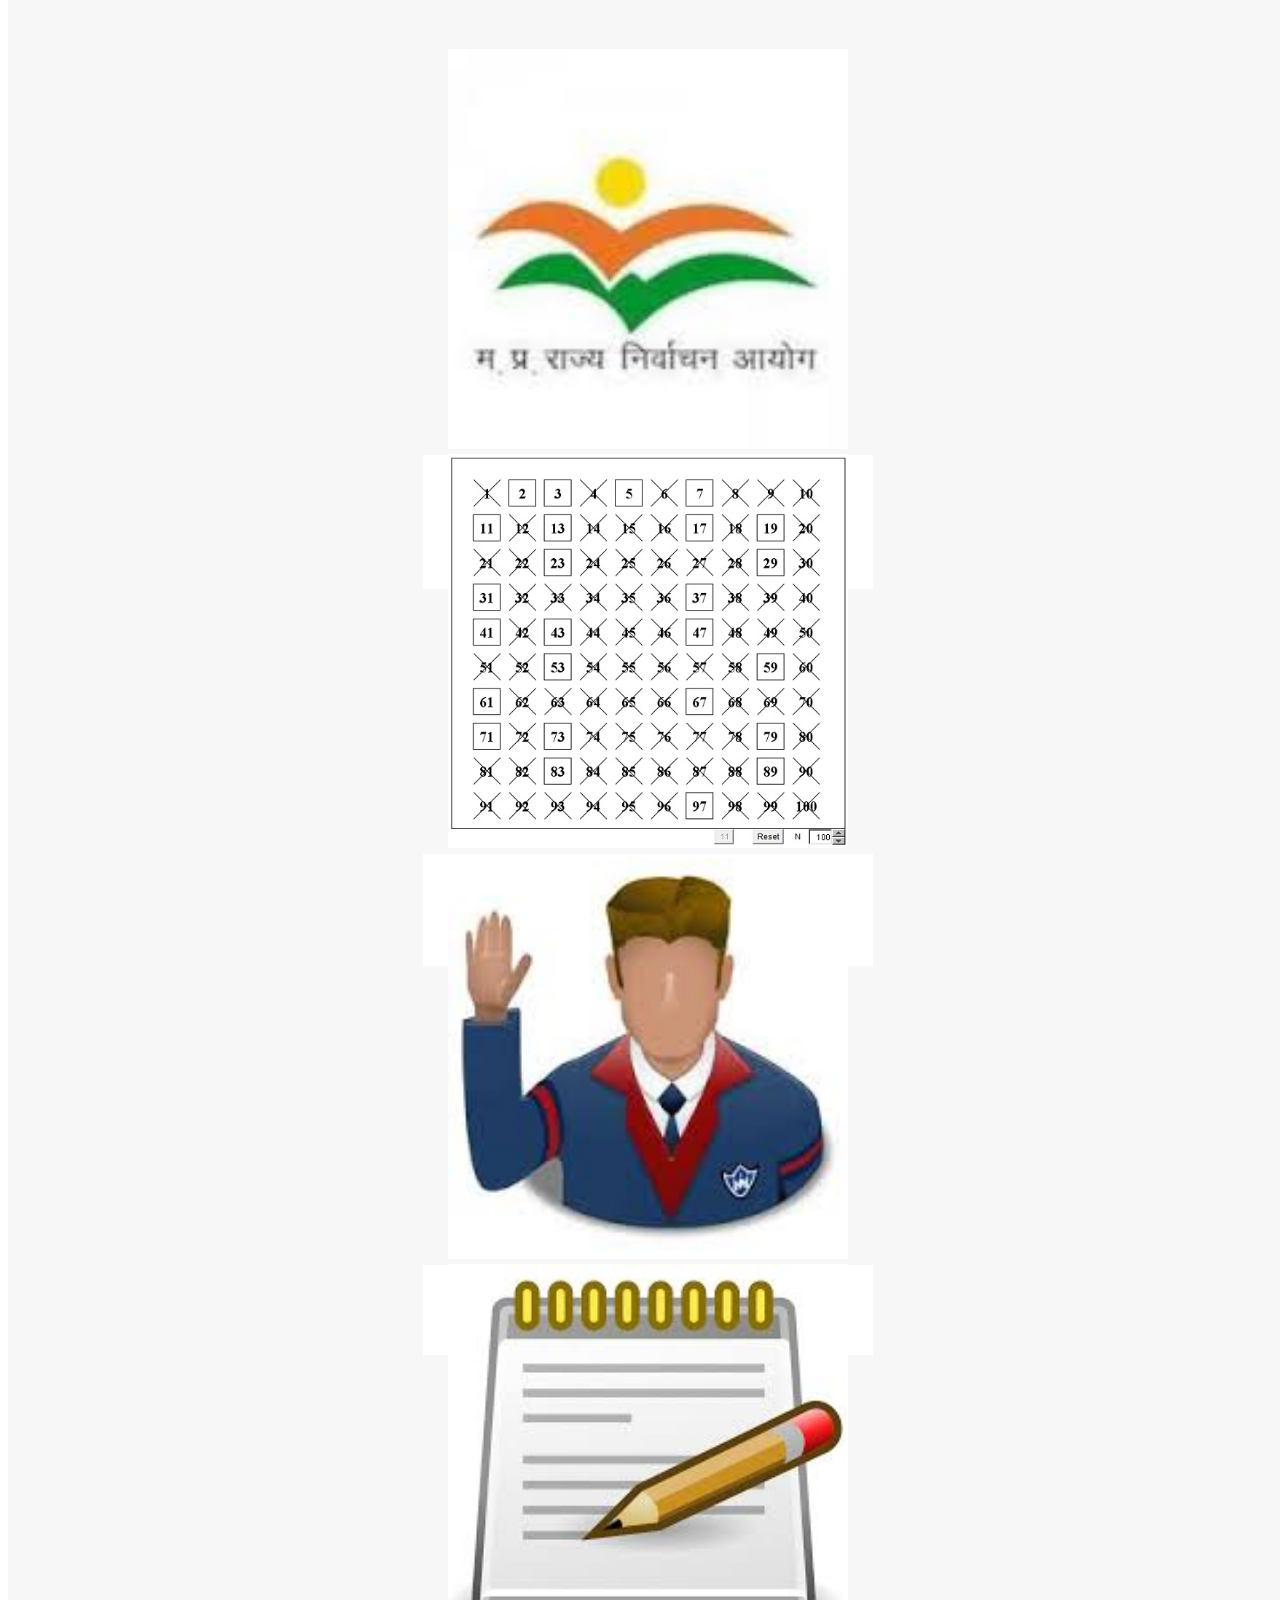
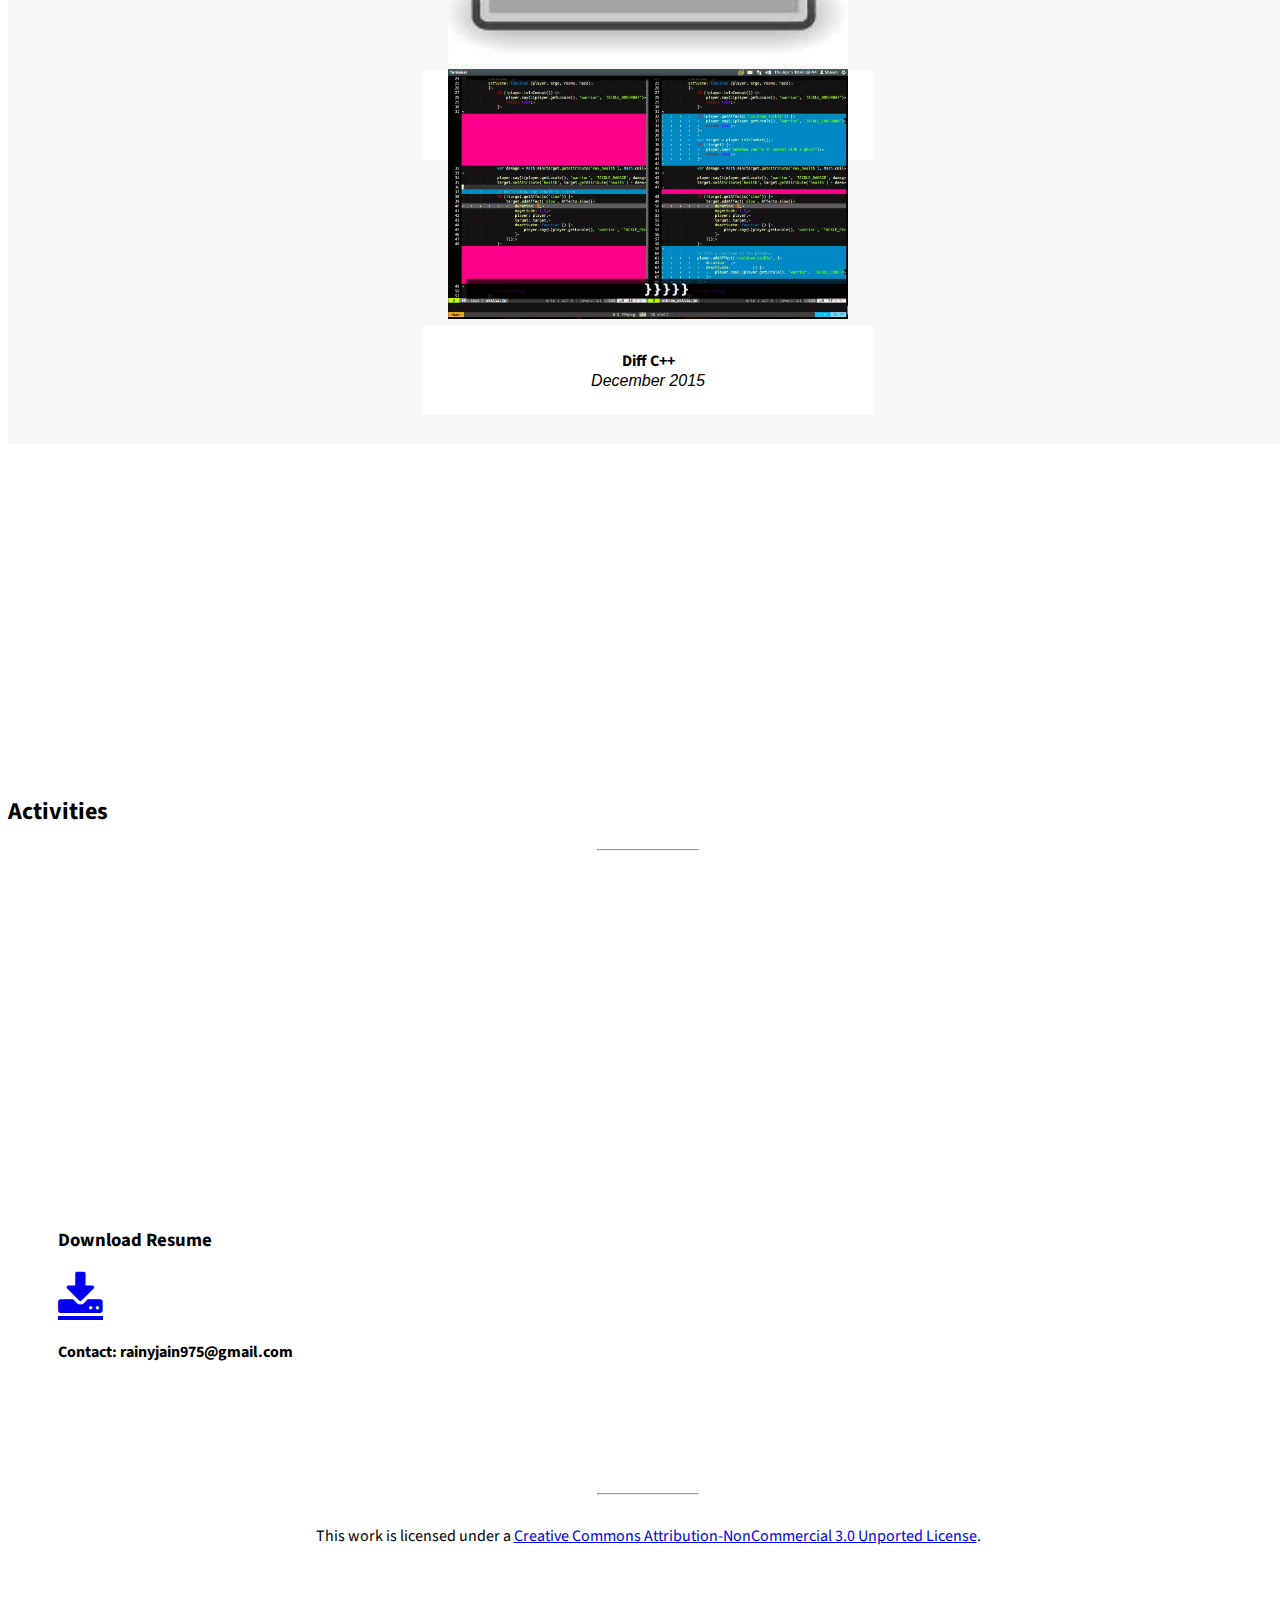
==== commit d338e2bb: "resized image" ====
--- a/index.html
+++ b/index.html
@@ -59,7 +59,7 @@
     <header id="top" class="header">
 	  <div class="text-vertical-center">
 		<Center><div class="circular"></div></center>
-        <h1>Rainy Jain</h1>
+        <h1 style="color: white">Rainy Jain</h1>
         <br>
 		<ul id="icon-list">
 		  <li><a href="https://www.linkedin.com/in/rainy-jain-3301b5114/" class="fa fa-linkedin" style="font-size:32px;color:white"></a></li>
@@ -74,11 +74,12 @@
     <!-- About -->
 	<section class="module parallax parallax-1"></section>
 
+
     <section id="about" class="services bg-primary">
       <div class="container">
         <div class="row text-center">
           <div class="col-lg-10 col-lg-offset-1">
-            <h2>About</h2>
+            <h2>About Me</h2>
             <hr class="small">
             <div class="row">
               <div class="col-md-3 col-sm-6">
@@ -90,7 +91,7 @@
                   <h4>
                     <strong>Education</strong>
                   </h4>
-                  <p>I am a third year student pursuing Bachelor of Technology in Computer Science and Engineering from <a href="http://www.manit.ac.in/">Maulana Azad National Institute of Technology, Bhopal</a>.I am a computer science enthusiast, love competitive programming mostly on Online Judges like <a href="http://www.spoj.com/users/sunny59/">SPOJ</a> and <a href="https://www.hackerearth.com/@rainyjain975">HackerEarth</a>
+                  <p>I am a third year student pursuing Bachelor of Technology in Computer Science and Engineering from <a href="http://www.manit.ac.in/">Maulana Azad National Institute of Technology, Bhopal</a>.I am a computer science enthusiast, love competitive programming mostly on Online Judges like <a href="http://www.spoj.com/users/sunny59/">SPOJ</a> and <a href="https://www.hackerearth.com/@rainyjain975">HackerEarth</a></p>
                 </div>
               </div>
               <div class="col-md-3 col-sm-6">
@@ -102,23 +103,22 @@
                   <h4>
                     <strong>Home</strong>
                   </h4>
-                  <p>I have done my primary schooling from Cramel Convent Senior Secondary School,Bhopal<br><br><i>Class X : </i>CGPA 10<br><br>
-                  <i>Class XII : </i>95% with highest marks in Maths and Physical Education and a letter of appreciation from MHRD Ministry, India.
+                  <p>I have done my primary schooling from<a href="http://www.carmelbhopal.net/"> Cramel Convent Senior Secondary School,Bhopal</a><br><i><u>Class X</u> : </i>CGPA 10<br>
+                  <i><u>Class XII</u> : </i>95% with highest marks in Maths and Physical Education and a letter of appreciation from MHRD Ministry, India.</p>
+                </div>
               </div>
               <div class="col-md-3 col-sm-6">
                 <div class="service-item">
                   <span class="fa-stack fa-4x">
                     <i class="fa fa-circle fa-stack-2x"></i>
-                    <i class="fa fa-flask fa-stack-1x text-primary"></i>
+                    <i class="fa fa-laptop fa-stack-1x text-primary"></i>
                   </span>
                   <h4>
-                    <strong>Skil Set</strong>
+                    <strong>Skills</strong>
                   </h4>
-                  <p>
-                  <i>Experienced : </i>C++, Python, C, Javascipt,
+                  <p><i>Experienced</i> in C++, Python, C, Javascipt,
                   HTMl, Angular Node.JS Framework, Ionic Framework, Android, Django Framework, NoSQL ,Firebase<br>
-                  <i>Familiar : </i>JAVA, Ruby, AWS, Facebook and Twitter API's<br>
-                  </p>
+                  <i>Familiar</i> with JAVA, Ruby, AWS, Facebook and Twitter API's</p>
                 </div>
               </div>
               <div class="col-md-3 col-sm-6">
@@ -130,7 +130,7 @@
                   <h4>
                     <strong>Interests</strong>
                   </h4>
-                  <p>desc</p>
+                  <p>Intersection of mathematics and algorithms,reading random articles,travelling and eating pretty much sums up my life.</p>
                 </div>
               </div>
             </div>
@@ -143,7 +143,8 @@
       <!-- /.container -->
     </section>
 
-
+    
+    
 	<section class="module parallax parallax-2" ></section>
 
 	<!-- Portfolio -->
@@ -298,8 +299,8 @@
 		<div class="container" style="padding:50px;">
 		  <div class="row">
 			<div class="col-lg-12 text-center">
-			  <h3>Download Resume </h3>
-			  <a href="./data/princi-vershwal.pdf" class="fa fa-download" style="font-size:48px"></a>
+			  <h3>Download Resume</h3>
+			  <a href="./data/rainy.pdf" class="fa fa-download" style="font-size:48px"></a>
 			  <h4>Contact:  rainyjain975@gmail.com </h4>
 			</div>
 		  </div>
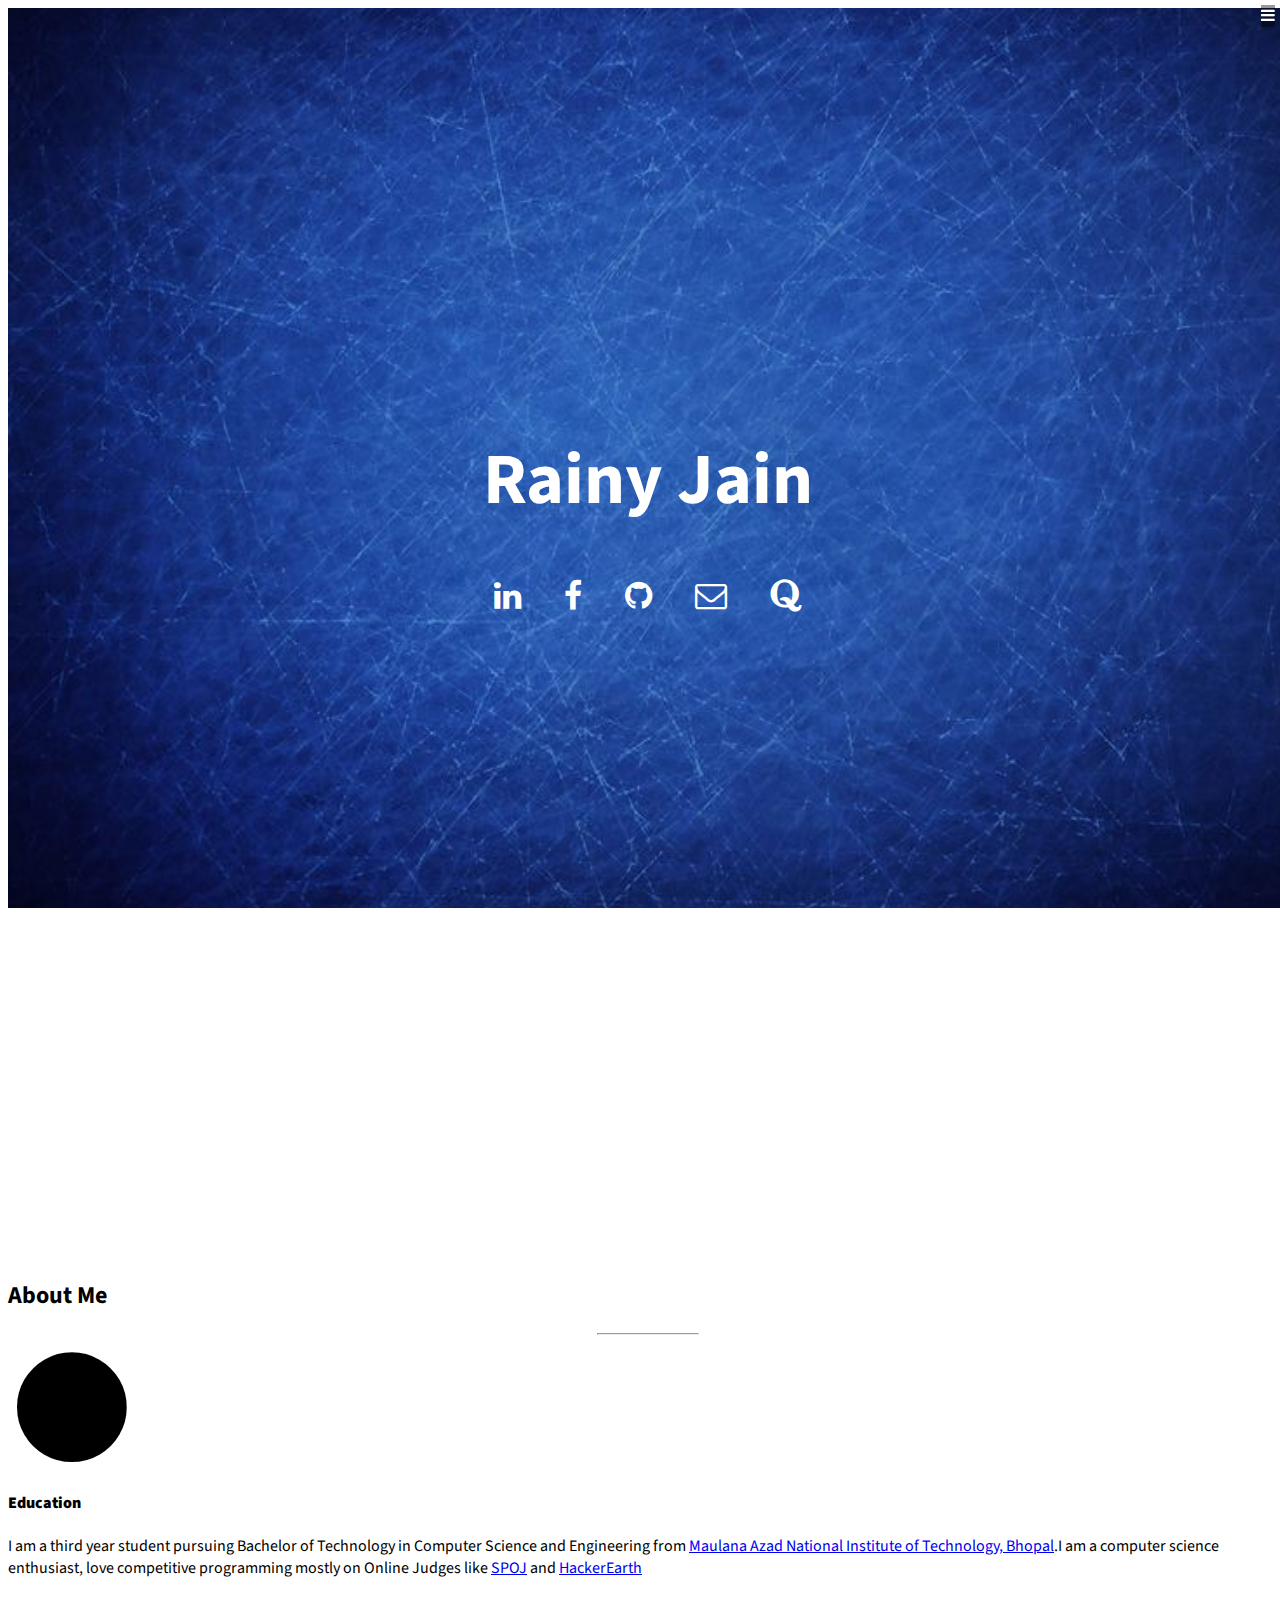
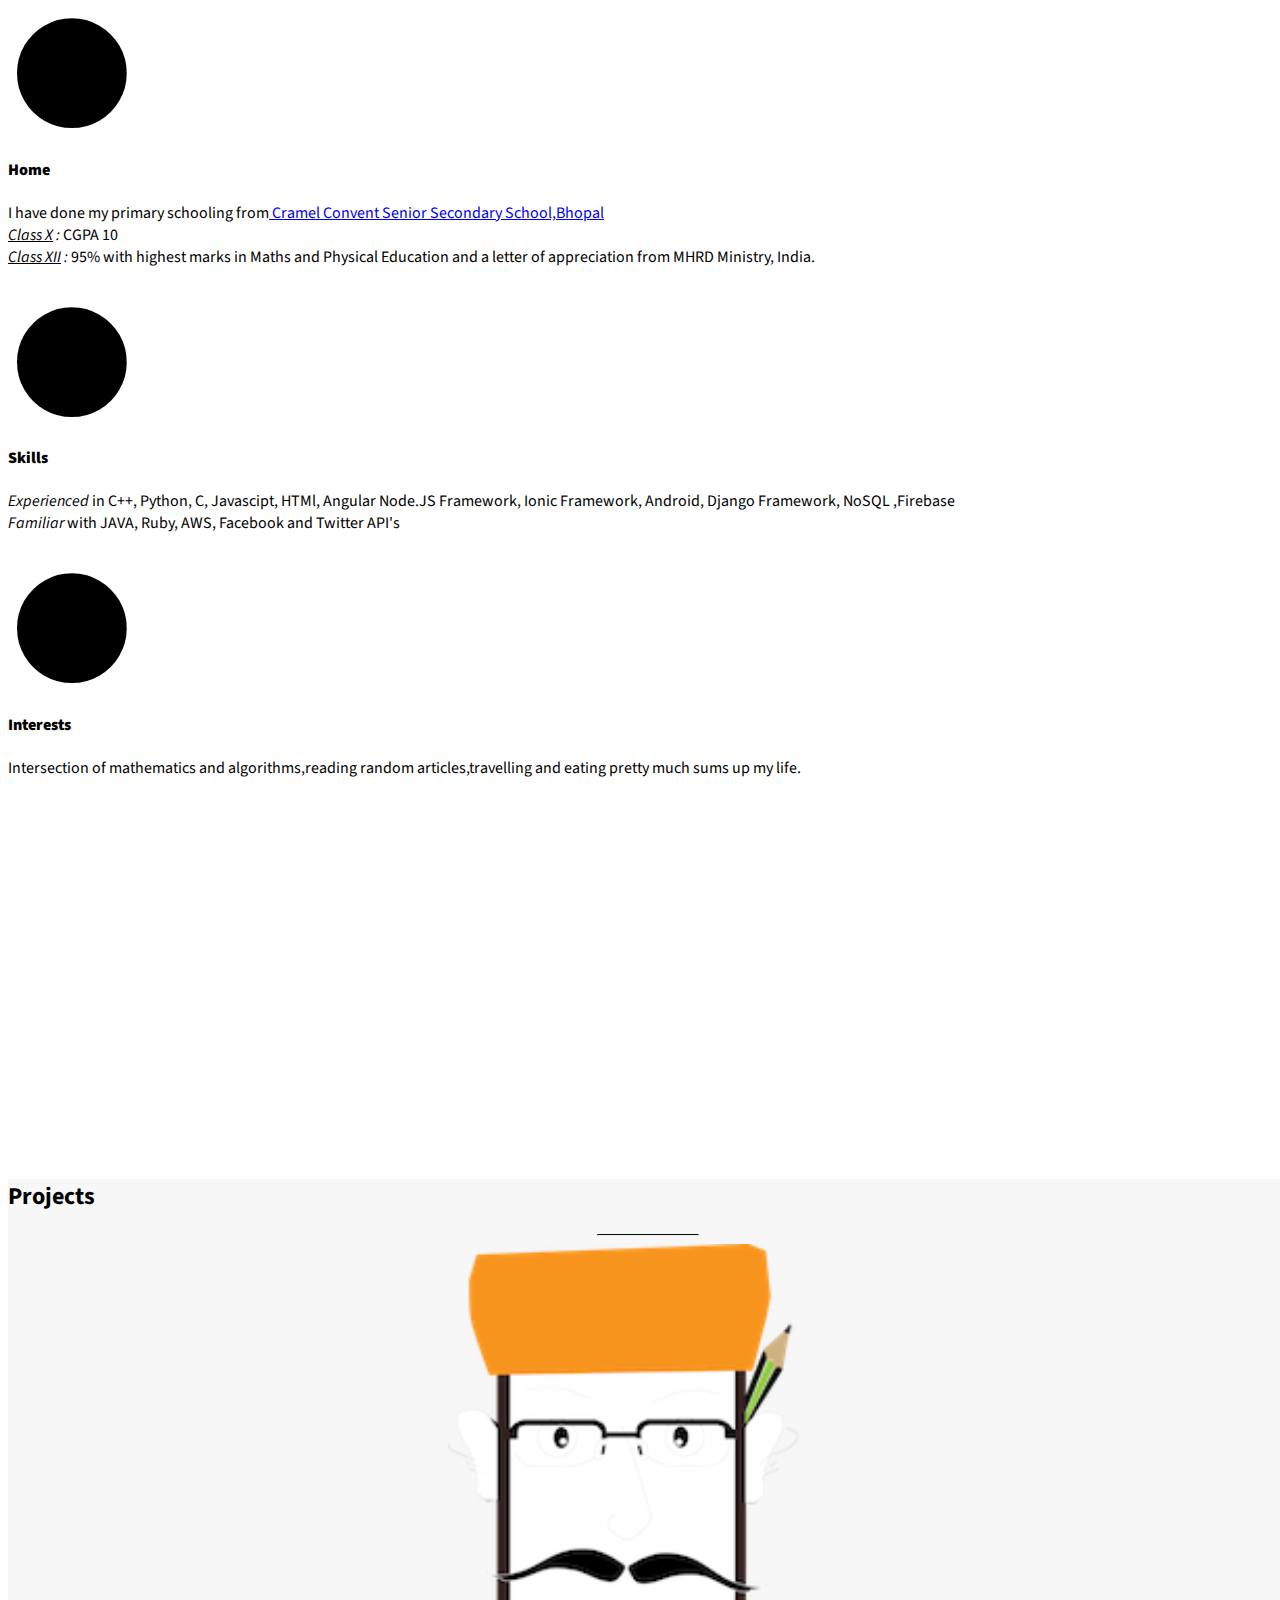
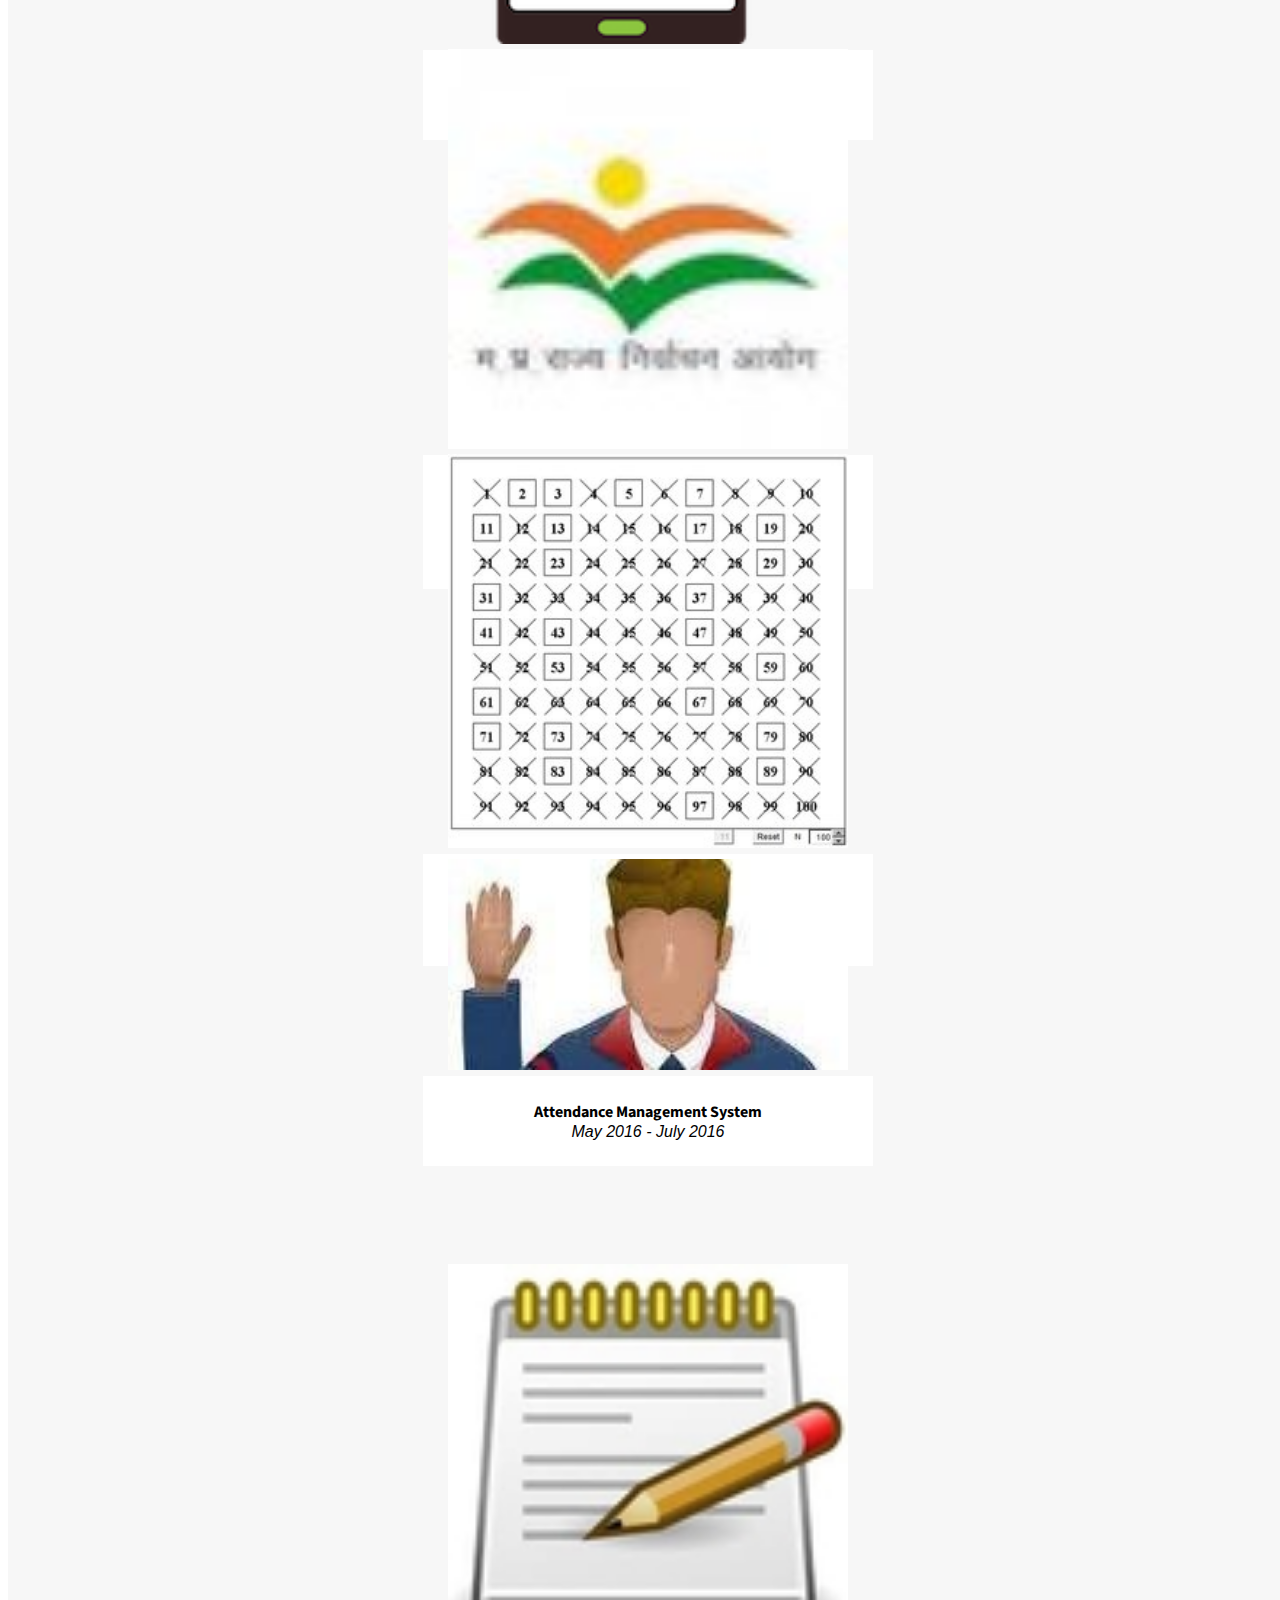
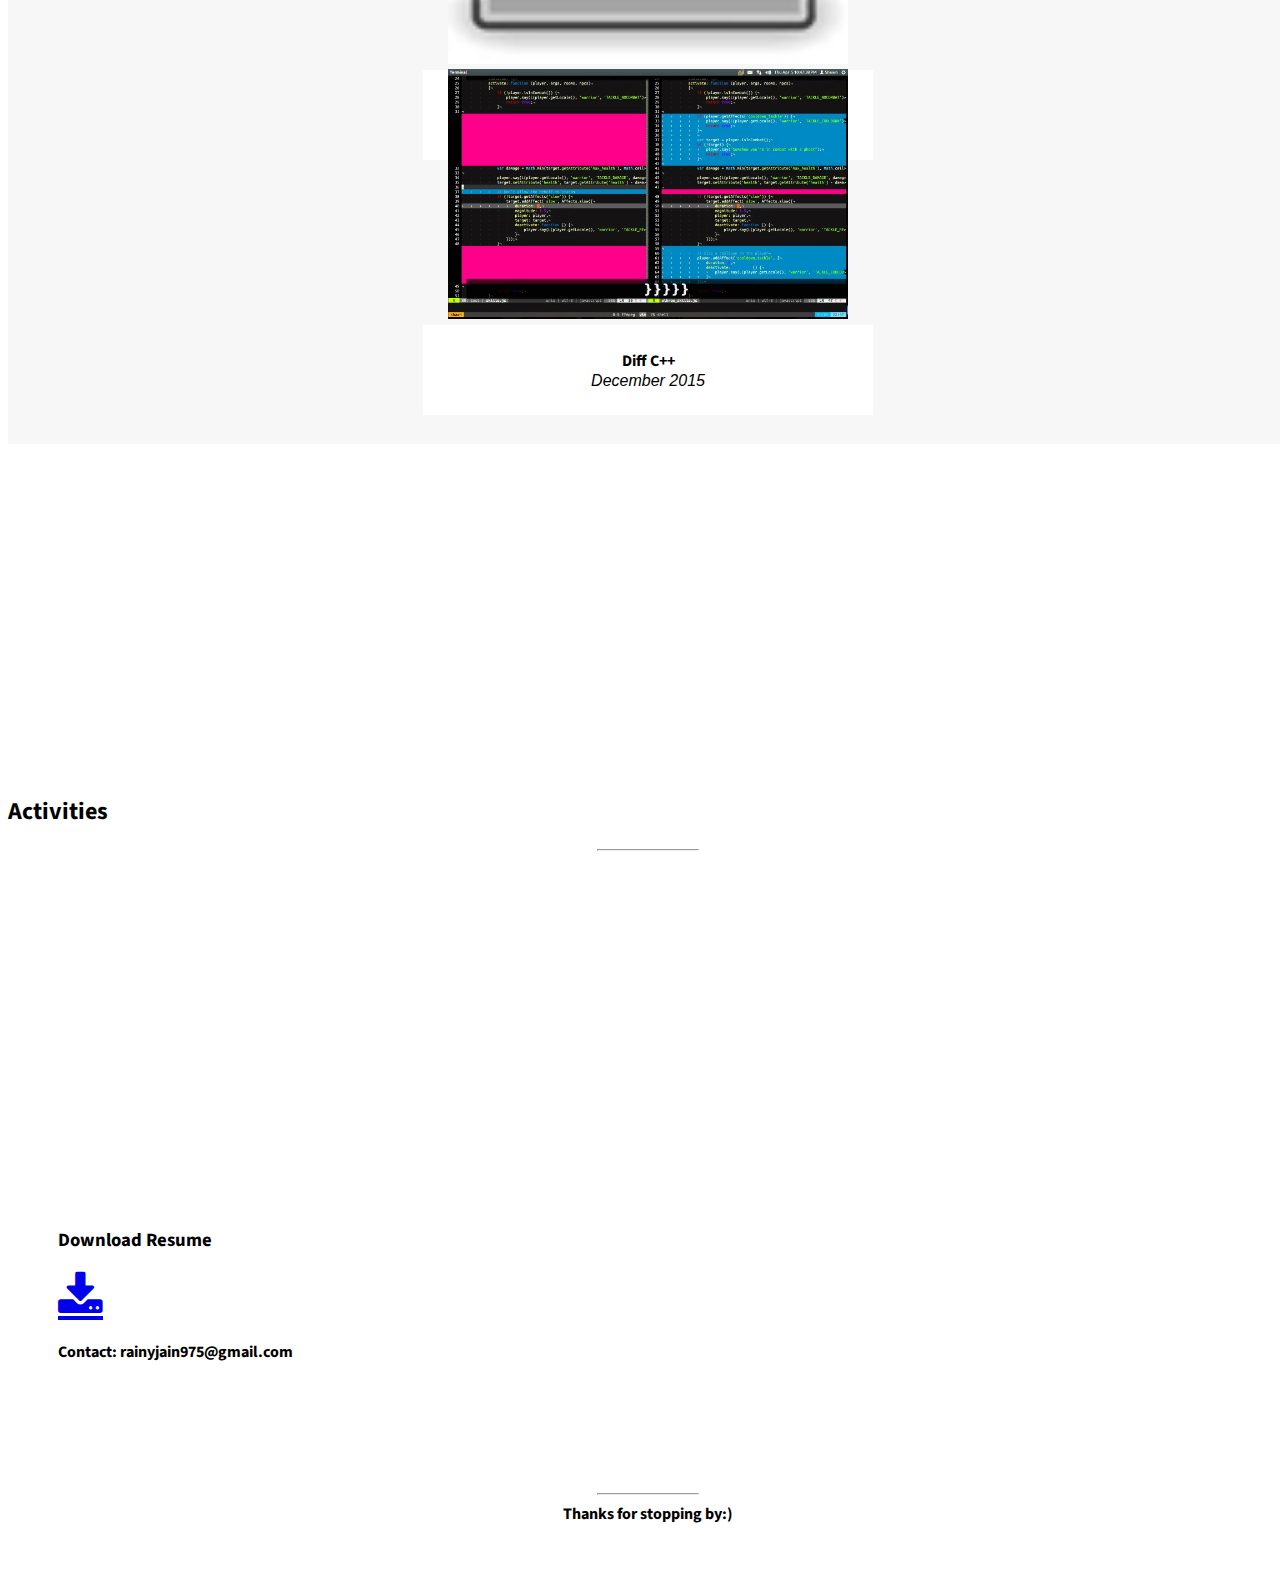
==== commit 505a825f: "resized images" ====
--- a/index.html
+++ b/index.html
@@ -173,7 +173,7 @@
     					<i class="fa fa-plus fa-3x"></i>
     				  </div>
     				</div>
-    				<img src="img/app.jpg" class="img-responsive" alt="app">
+    				<img src="img/app.png" class="img-responsive" alt="app">
     			  </a>
     			  <div class="portfolio-caption">
     				<h4>Ionic App</h4>
@@ -312,7 +312,7 @@
 	<footer>
 	  <hr class="small">
 	  <center>
-		<a rel="license" href="http://creativecommons.org/licenses/by-nc/3.0/"></a><br />This work is licensed under a <a rel="license" href="http://creativecommons.org/licenses/by-nc/3.0/">Creative Commons Attribution-NonCommercial 3.0 Unported License</a>.
+		<b>Thanks for stopping by:)</b>
 	</footer>
 
 
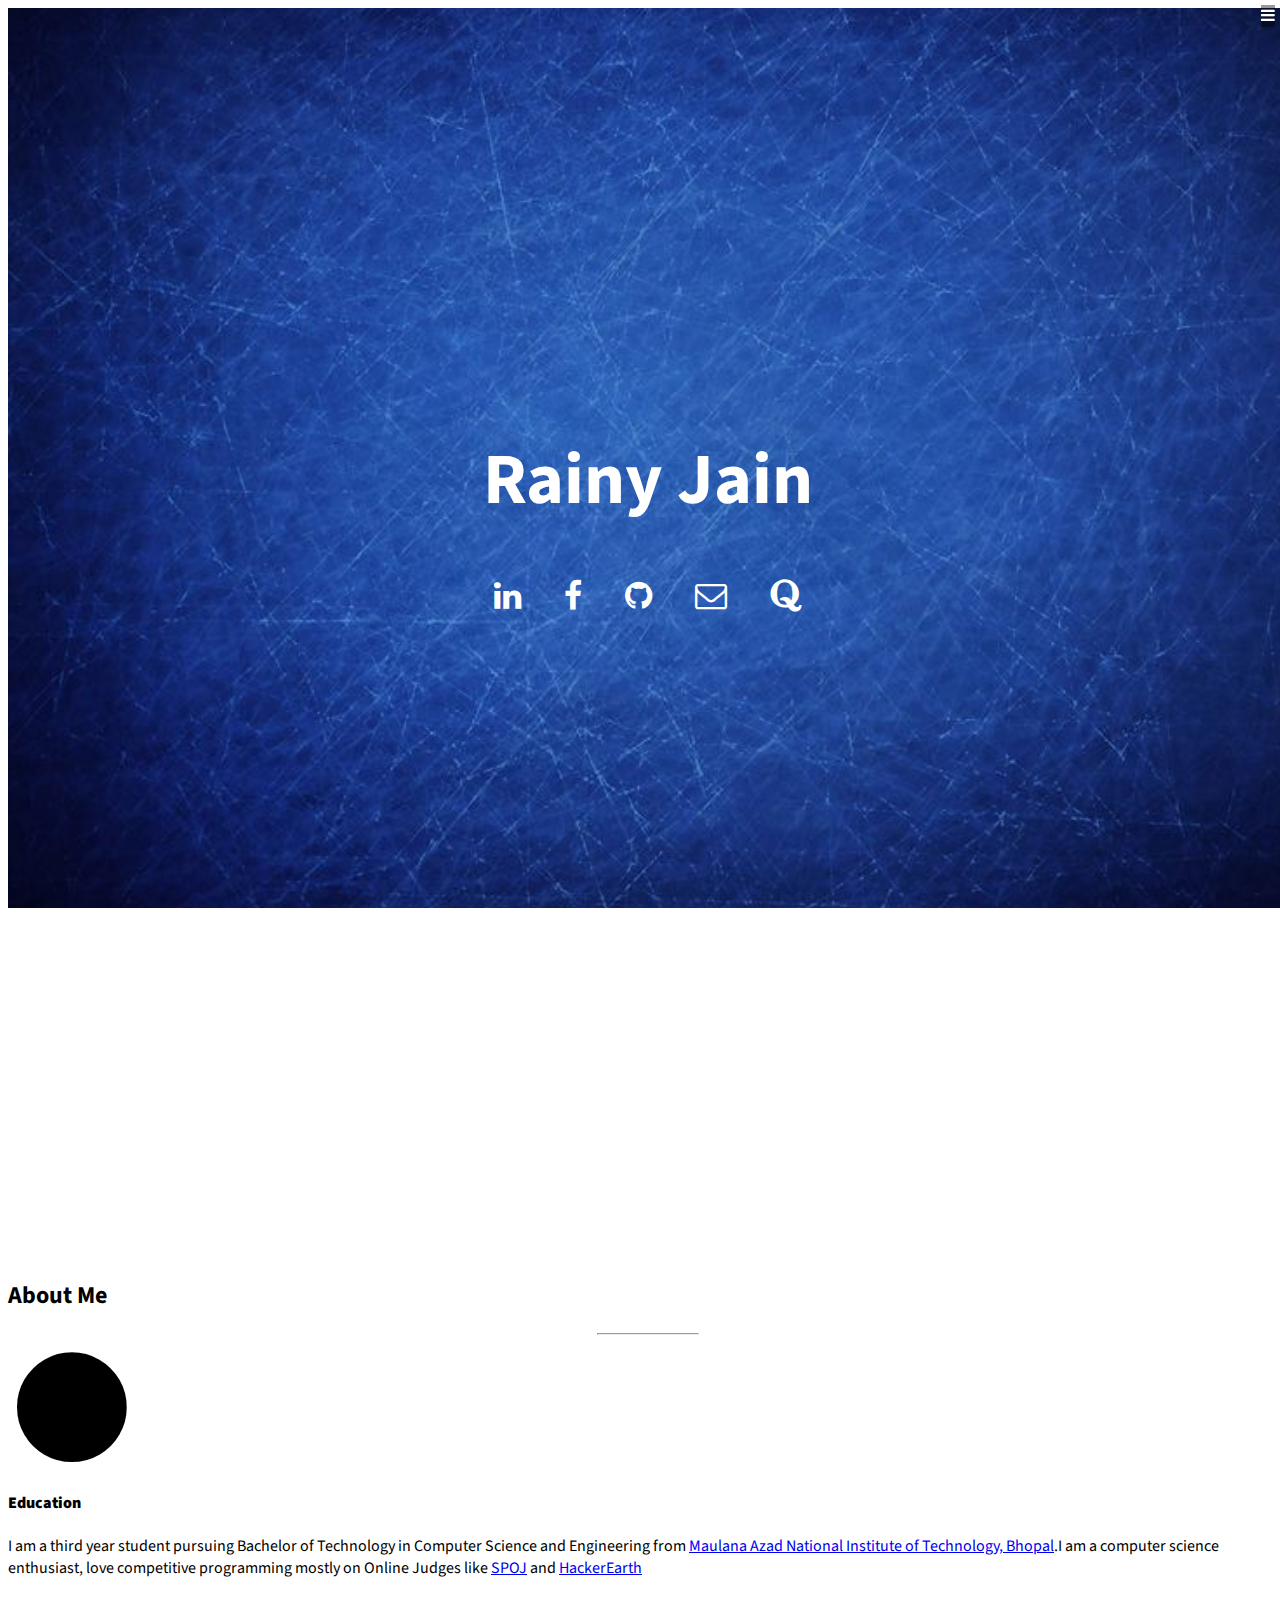
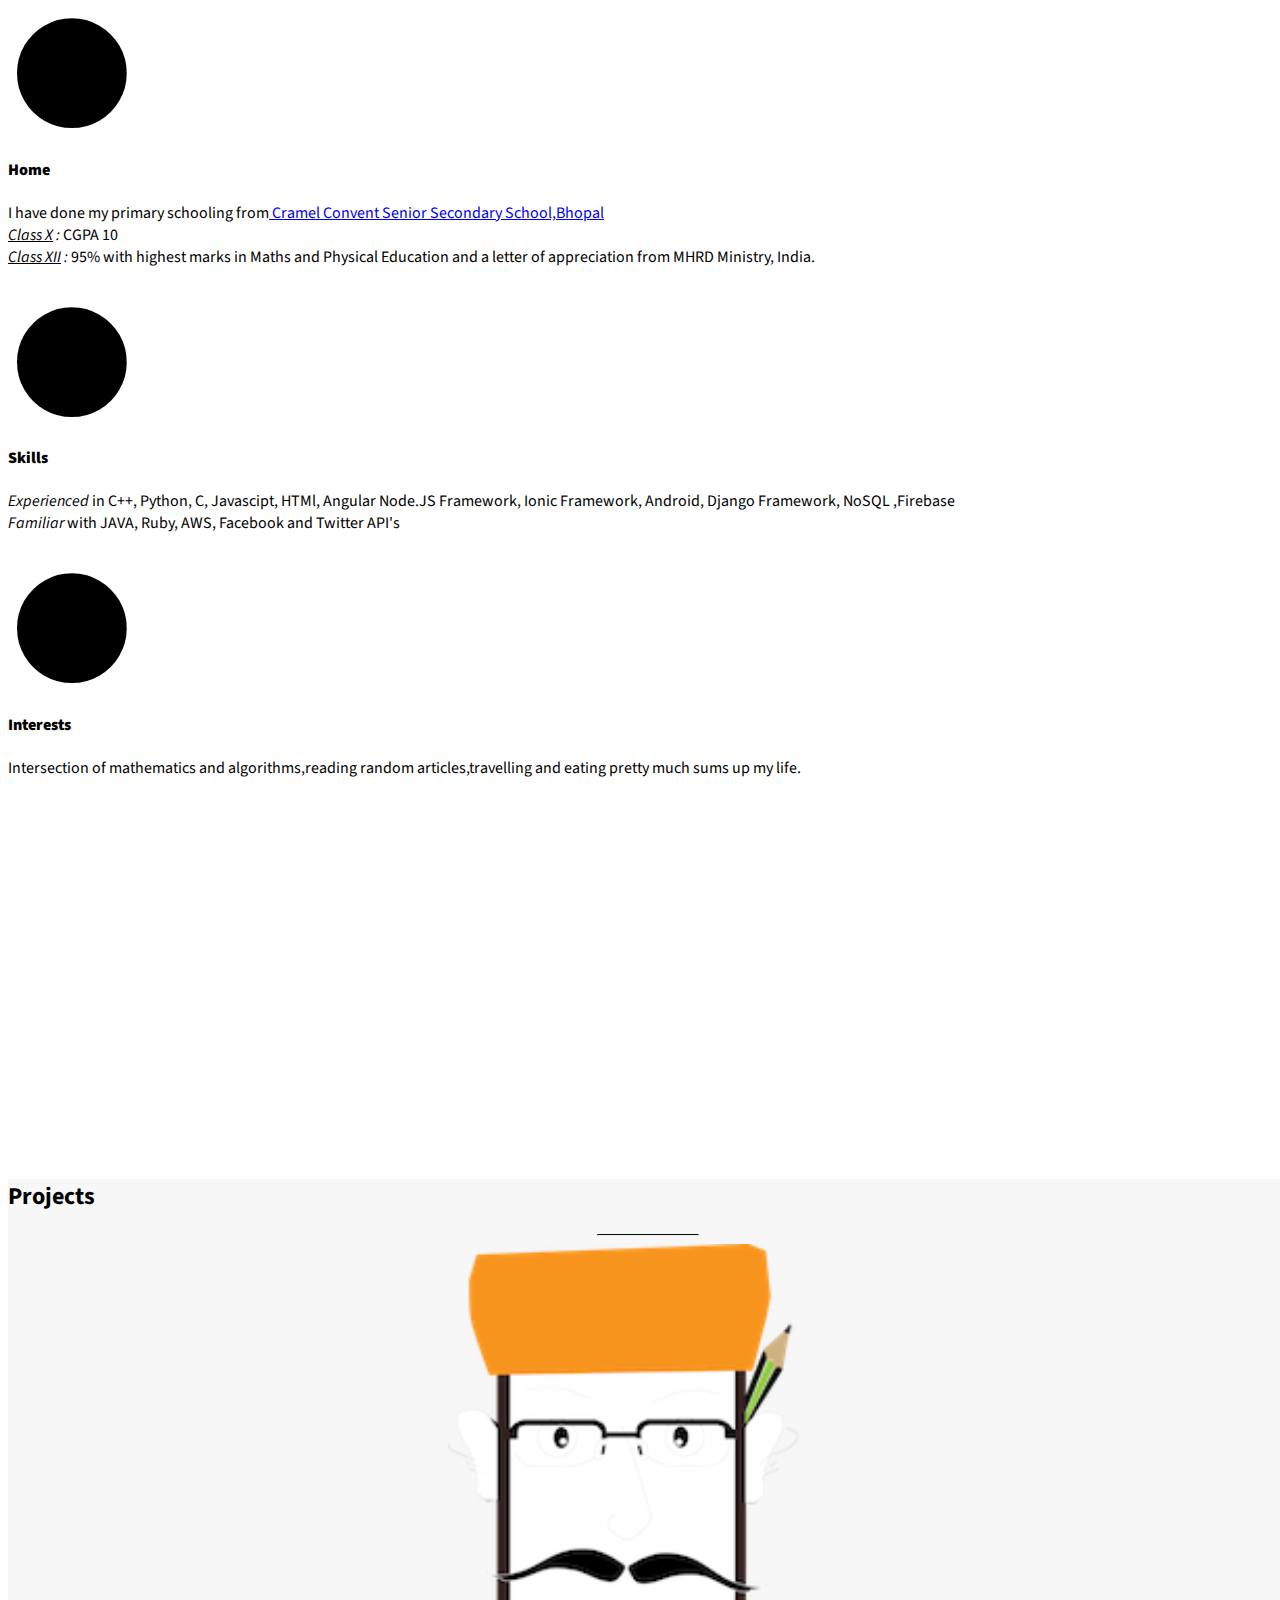
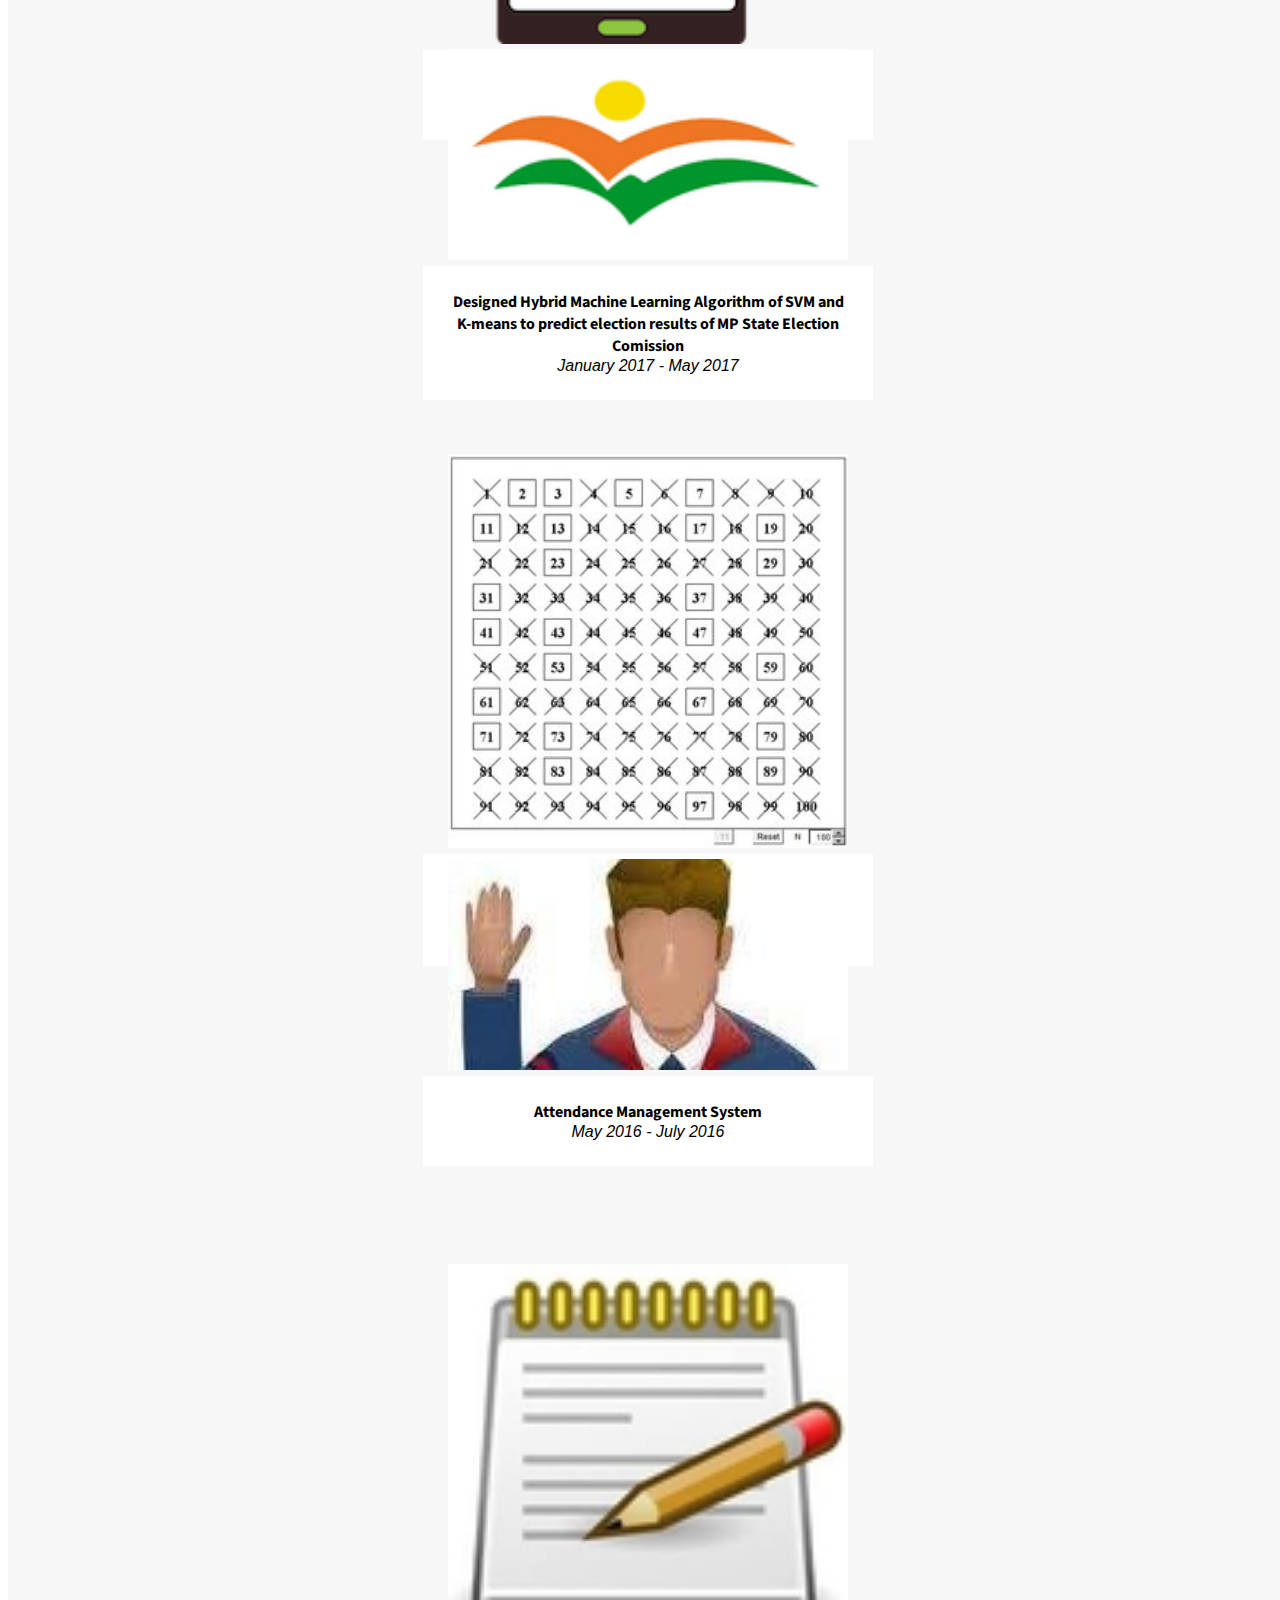
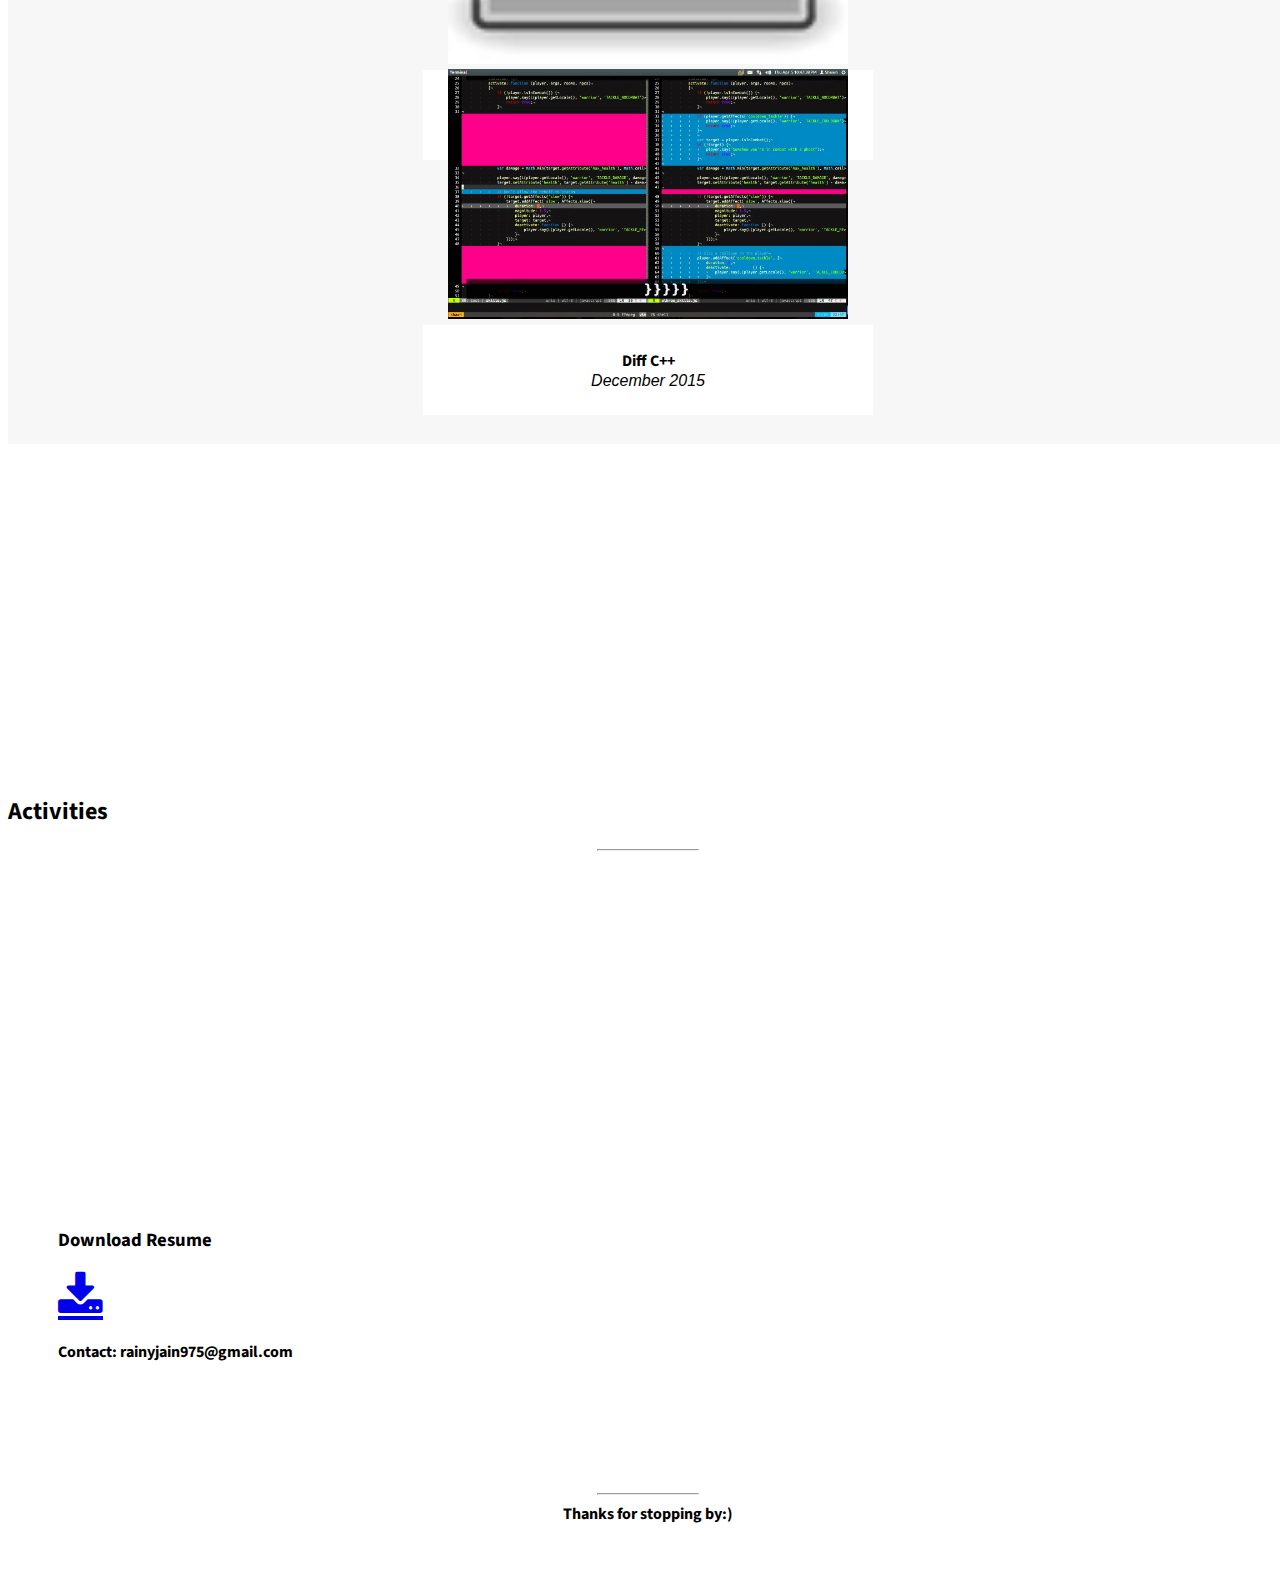
==== commit 865e9710: "added new image for elec" ====
--- a/index.html
+++ b/index.html
@@ -190,7 +190,7 @@
     					<i class="fa fa-plus fa-3x"></i>
     				  </div>
     				</div>
-    				<img src="img/elec.jpg" class="img-responsive" alt="">
+    				<img src="img/elec.png" class="img-responsive" alt="">
     			  </a>
     			  <div class="portfolio-caption">
     				<h4>Designed Hybrid Machine Learning Algorithm of SVM and K-means to predict election results of MP State Election Comission</h4>
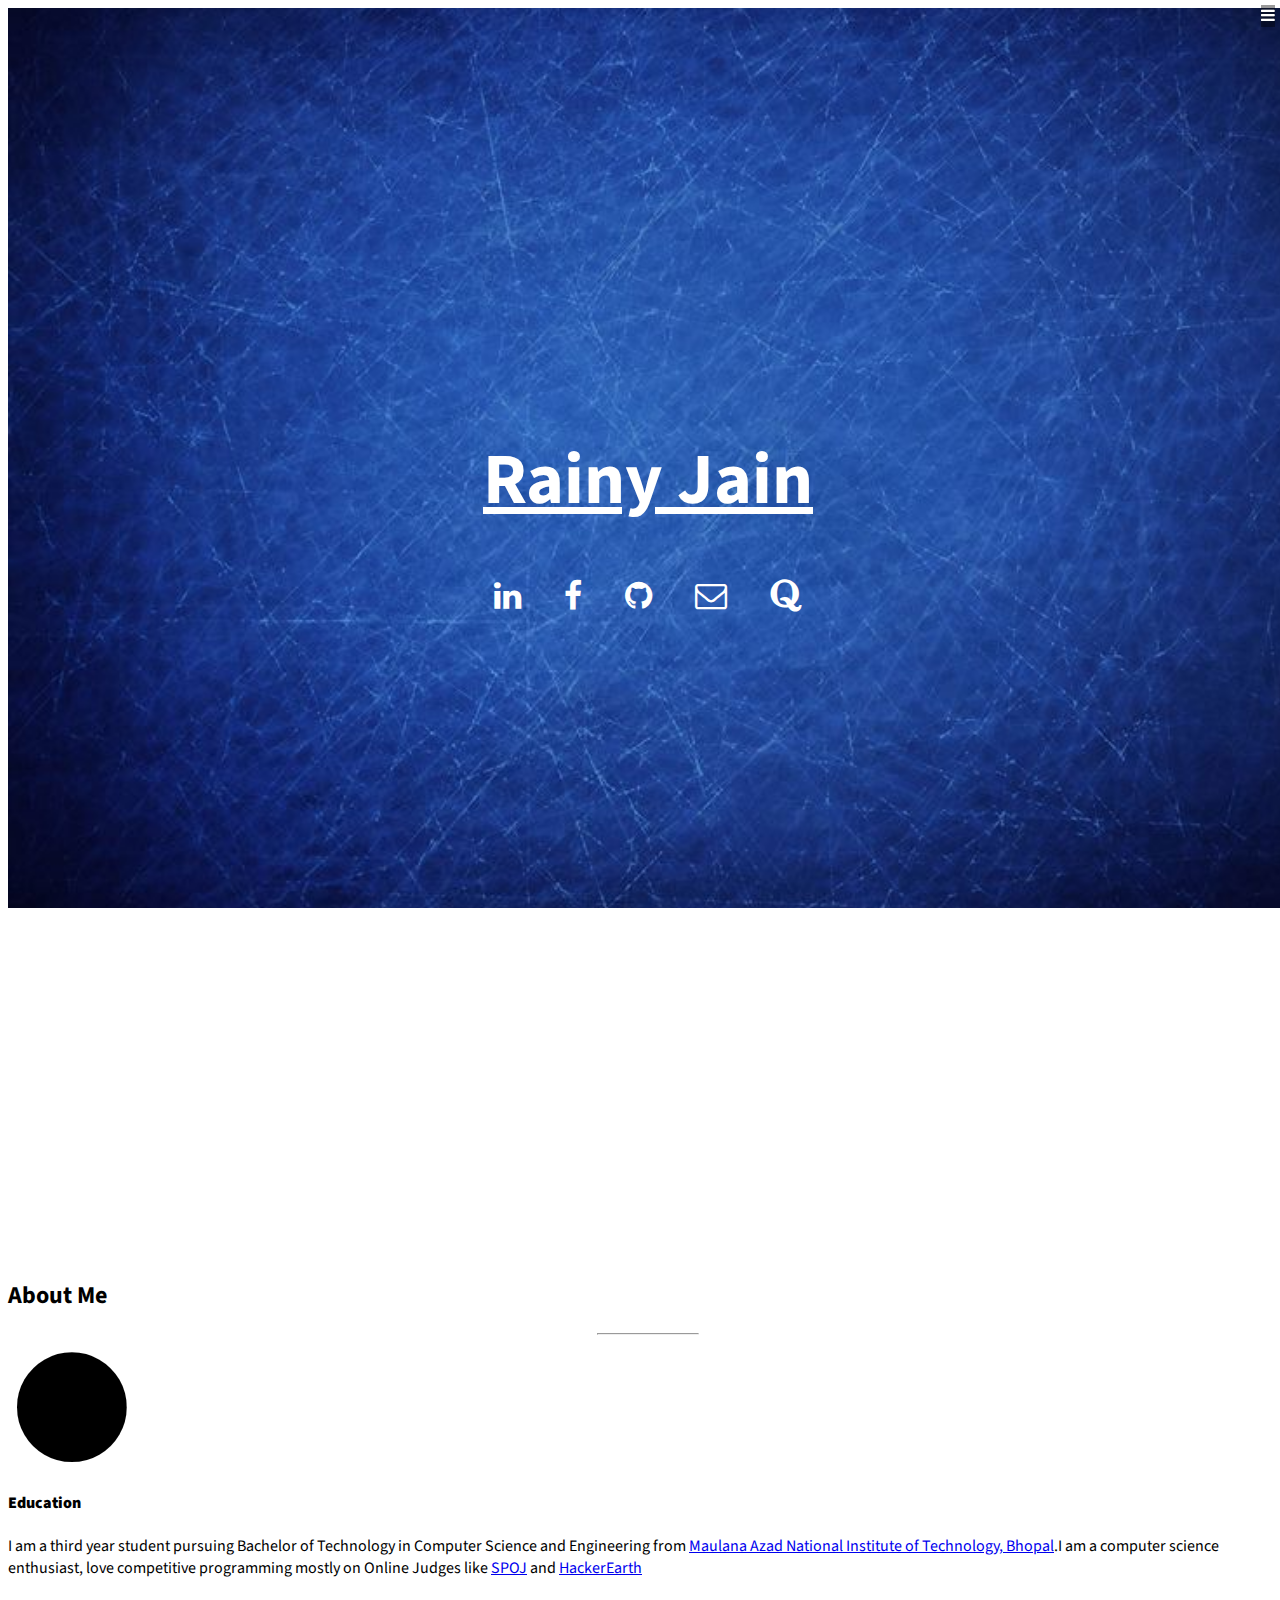
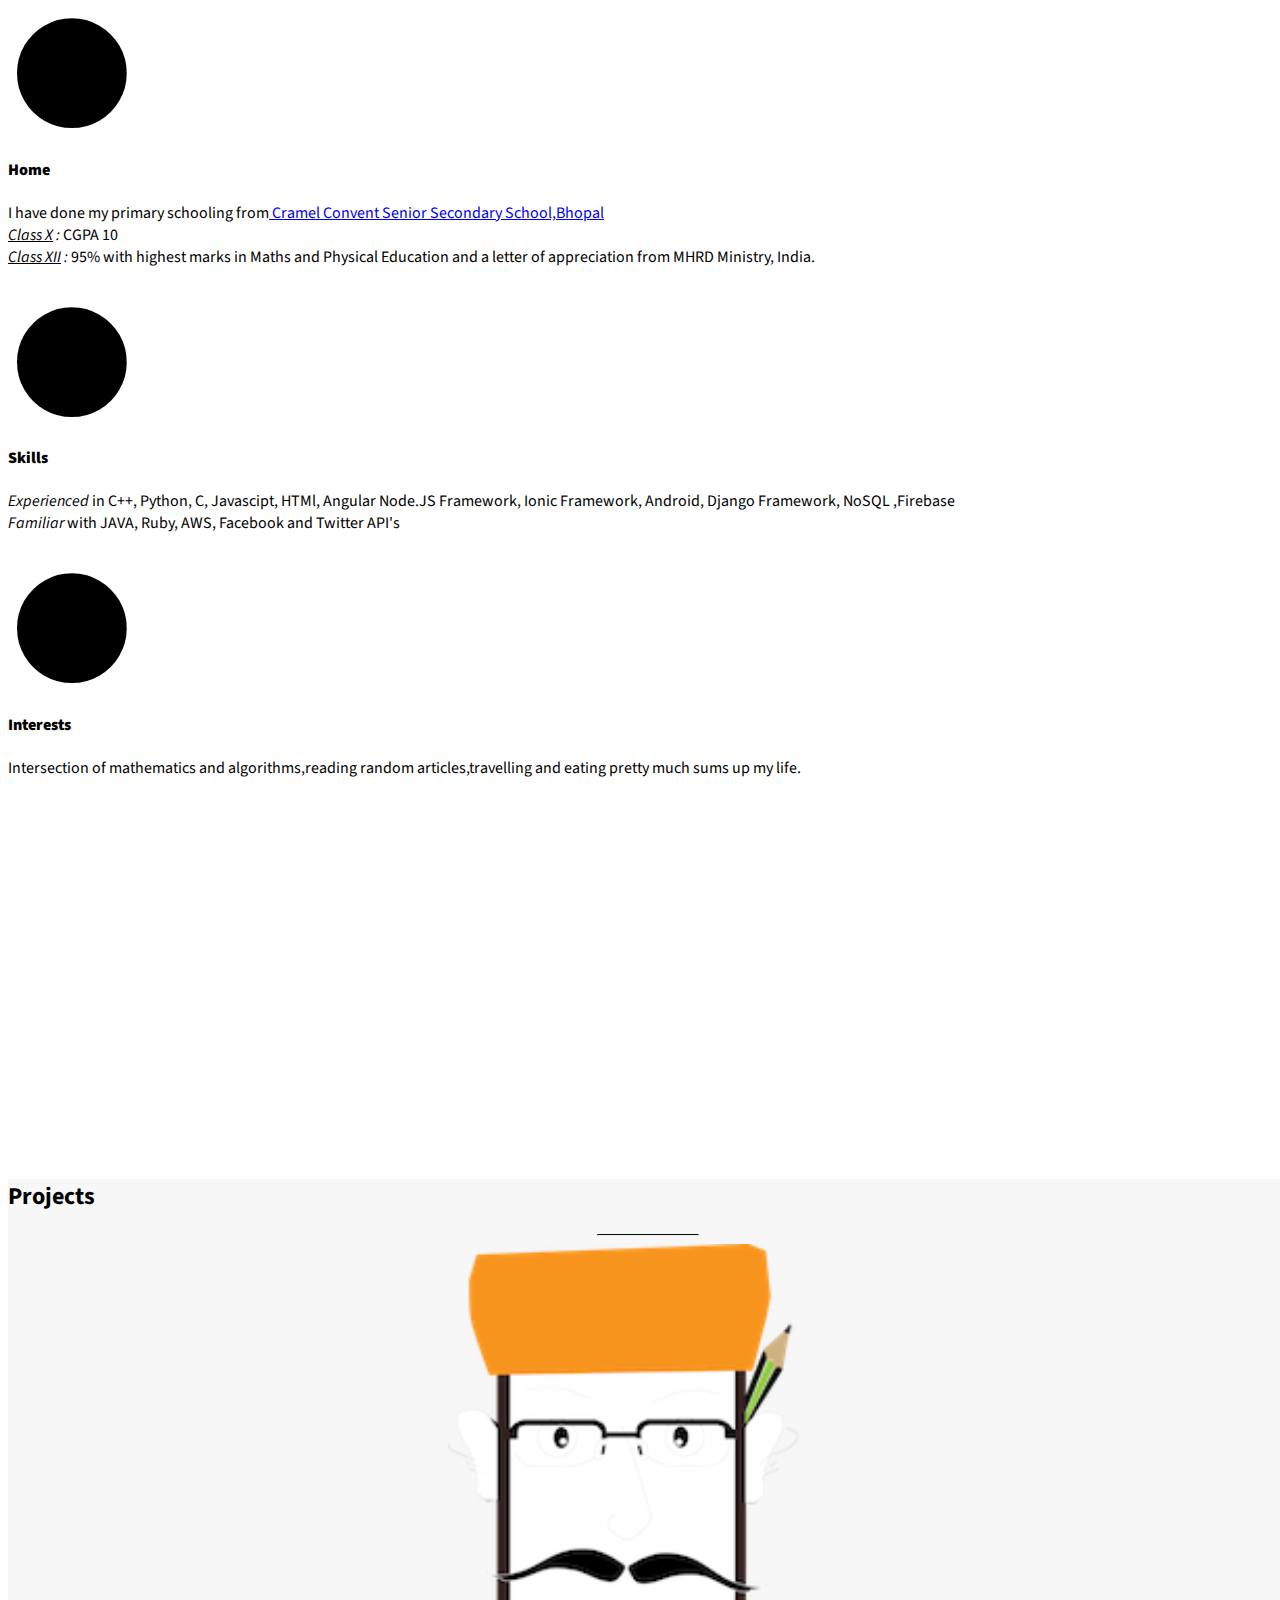
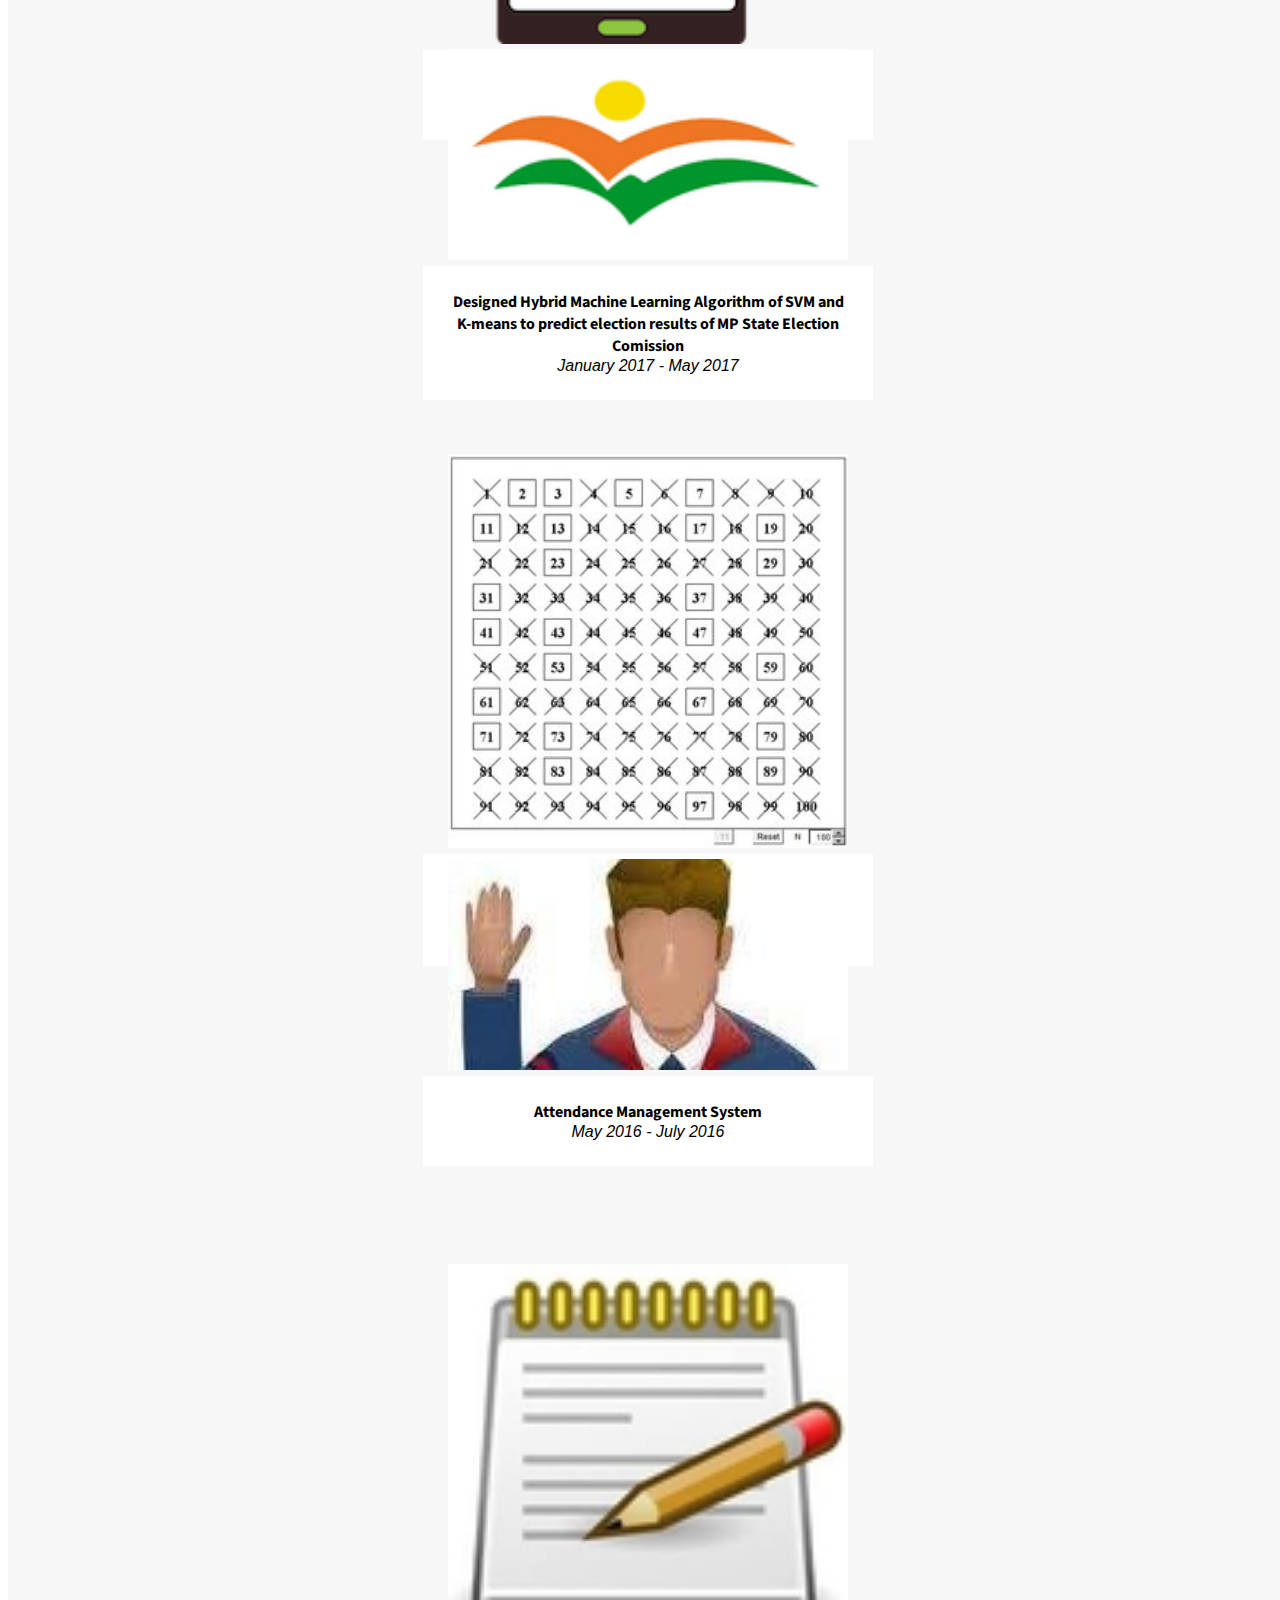
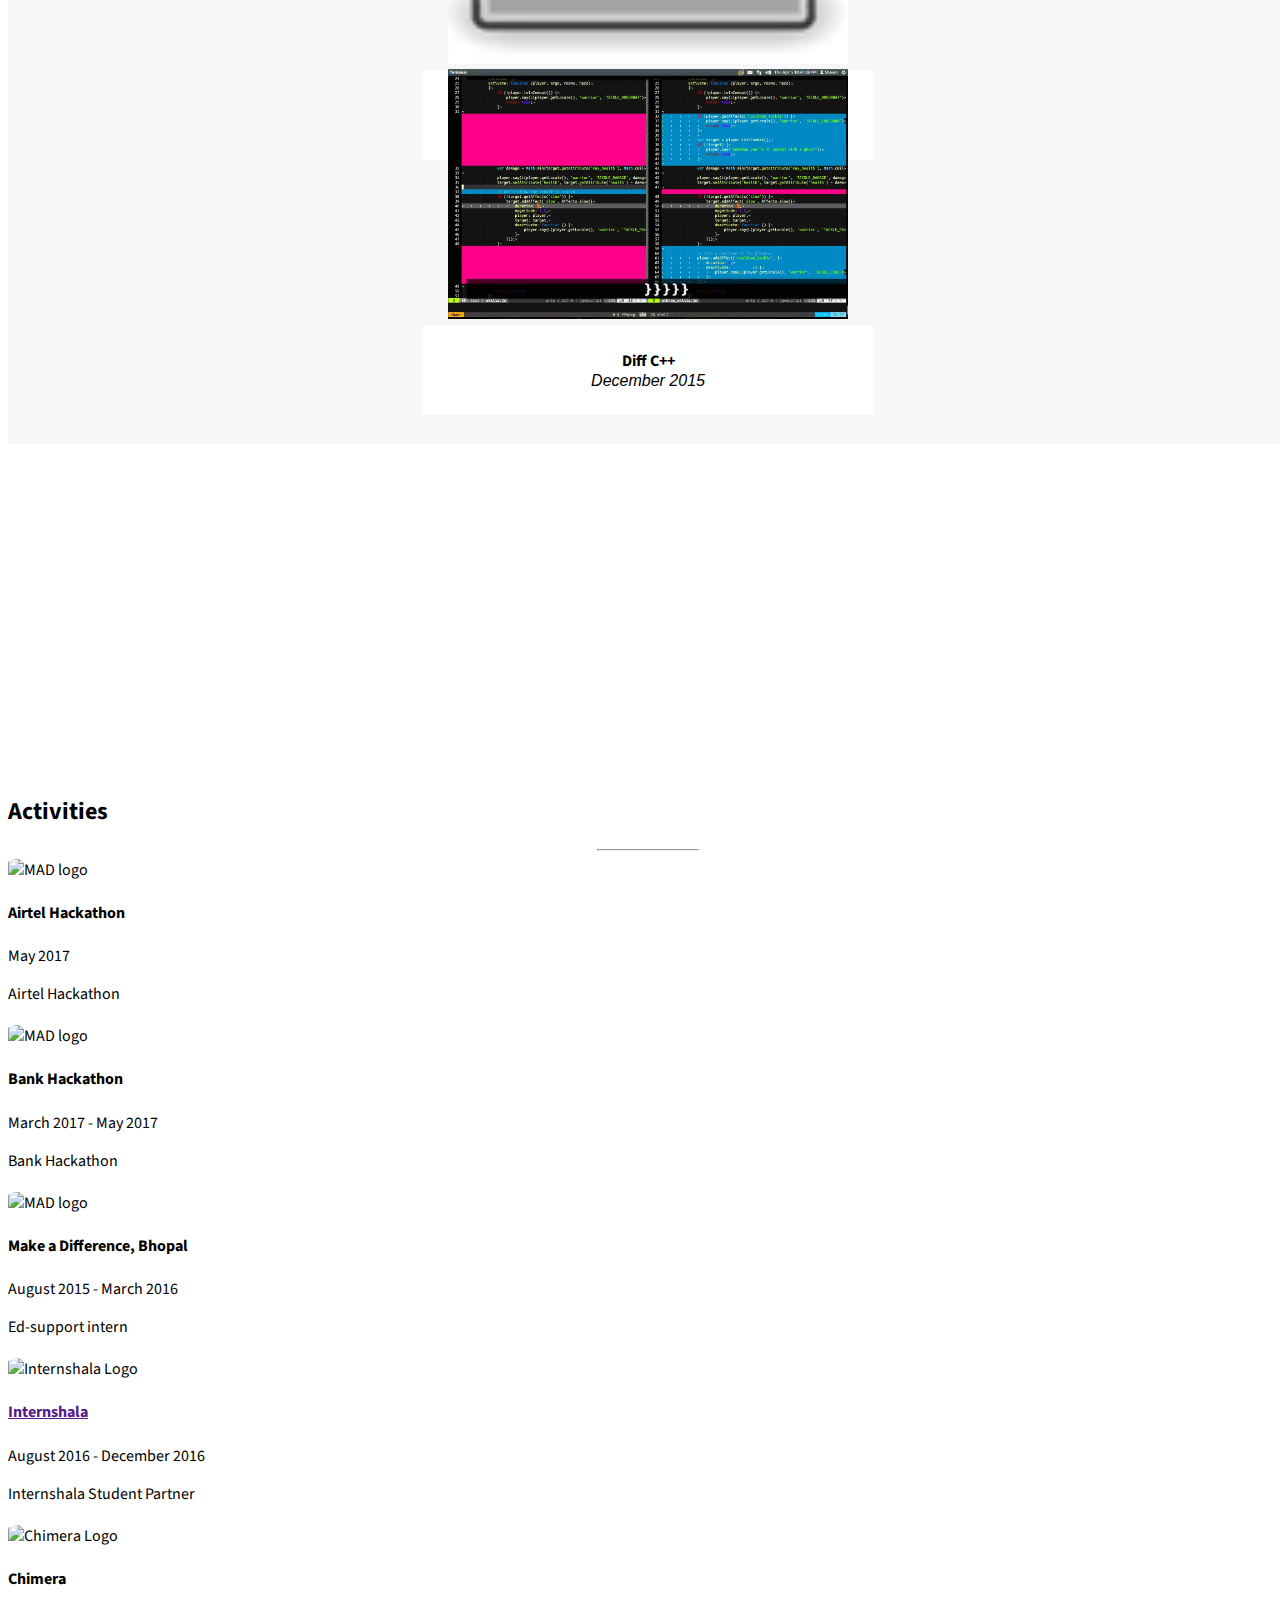
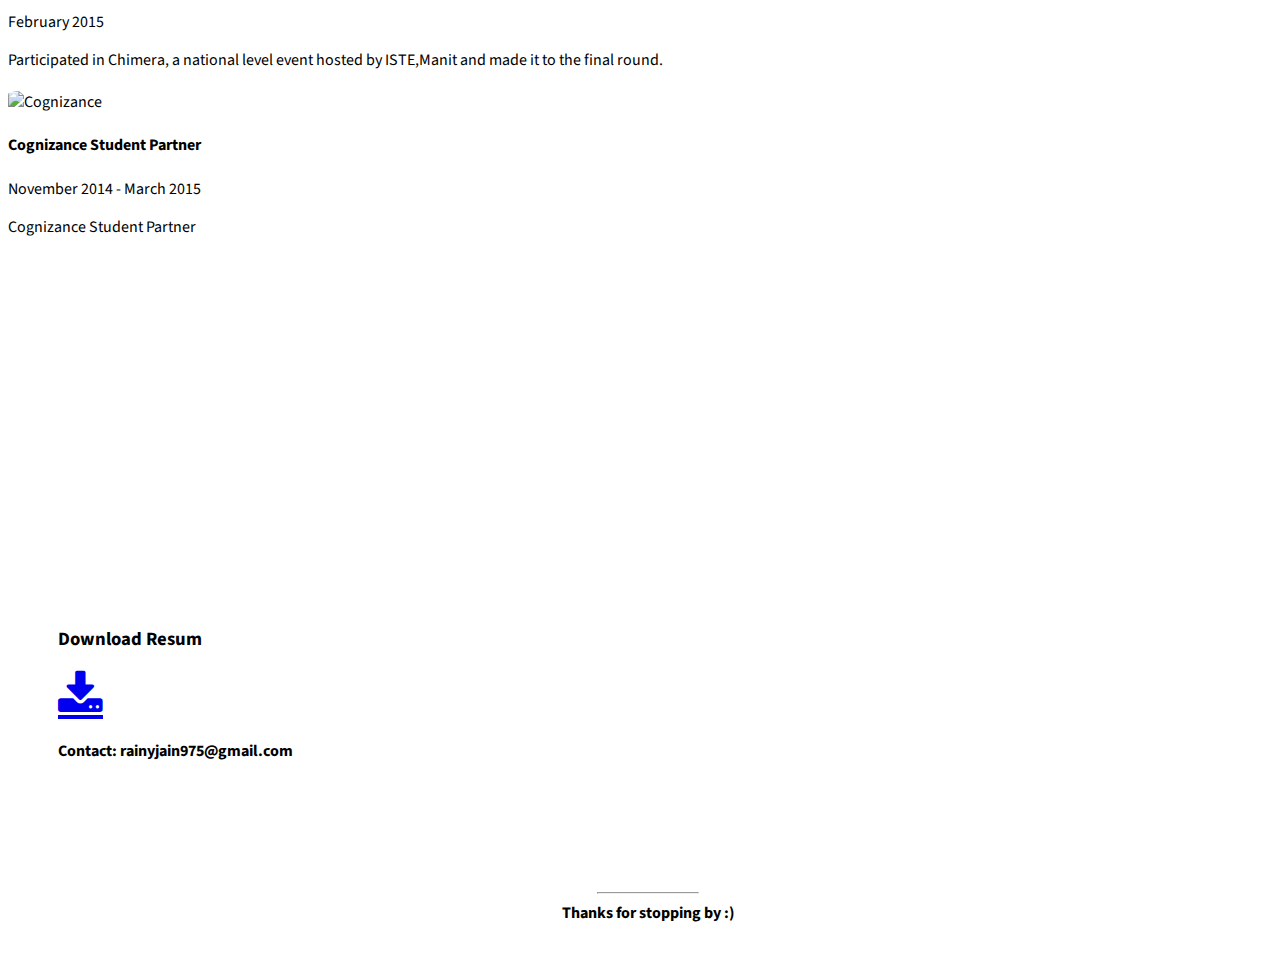
==== commit 658da81a: "bug fix" ====
--- a/index.html
+++ b/index.html
@@ -21,7 +21,7 @@
 
 	<!-- Custom Fonts -->
 	<link href="font-awesome/css/font-awesome.min.css" rel="stylesheet" type="text/css">
-	<link href="http://fonts.googleapis.com/css?family=Source+Sans+Pro:300,400,700,300italic,400italic,700italic" rel="stylesheet" type="text/css">
+	<link href="https://fonts.googleapis.com/css?family=Source+Sans+Pro:300,400,700,300italic,400italic,700italic" rel="stylesheet" type="text/css">
 	<link rel="stylesheet" href="https://cdnjs.cloudflare.com/ajax/libs/font-awesome/4.7.0/css/font-awesome.min.css">	
   </head>
 
@@ -59,7 +59,7 @@
     <header id="top" class="header">
 	  <div class="text-vertical-center">
 		<Center><div class="circular"></div></center>
-        <h1 style="color: white">Rainy Jain</h1>
+        <h1 style="color: white"><a href="https://rainy957.github.io/" style="color:white">Rainy Jain</a></h1>
         <br>
 		<ul id="icon-list">
 		  <li><a href="https://www.linkedin.com/in/rainy-jain-3301b5114/" class="fa fa-linkedin" style="font-size:32px;color:white"></a></li>
@@ -210,7 +210,7 @@
             <img src="img/prime.jpg" class="img-responsive" alt="Reseach Paper on Comparitive Analysis of Prime Sieves in Parallel Computing">
             </a>
             <div class="portfolio-caption">
-            <h4>Presented Reseach Paper on Comparitive Analysis of Prime Sieves in Parallel Computing in ICEGT</h4>
+            <h4>Presented Reseach Paper on Comparitive Analysis of Prime Sieves in Parallel Computing in ICGCET</h4>
             <p class="text-muted">January 2017 - May 2017</p>
             </div>
           </div>      
@@ -275,44 +275,99 @@
 	</div>
 
 
-	<section class="module parallax parallax-3"></section>
-
-	<section id= "activities" class="bg-primary">
-	  <div class="container">
-		<div class="row text-center">
-		  <div class="col-lg-10 col-lg-offset-1">
-			<h2>Activities</h2>
-			<hr class="small">
-			<div class="row">
-
-			  
-			</div>
-		  </div>
-		</div>
-	  </div>
-	</section>
-
-	<section class="module parallax parallax-4"></section>
-
-	<section id="resume">
-	  <aside class="call-to-action bg-primary">
-		<div class="container" style="padding:50px;">
-		  <div class="row">
-			<div class="col-lg-12 text-center">
-			  <h3>Download Resume</h3>
-			  <a href="./data/rainy.pdf" class="fa fa-download" style="font-size:48px"></a>
-			  <h4>Contact:  rainyjain975@gmail.com </h4>
-			</div>
-		  </div>
-		</div>
-	  </aside>
-	</section>
+
+  <section class="module parallax parallax-3"></section>
+
+  <section id= "activities" class="bg-primary">
+    <div class="container">
+    <div class="row text-center">
+      <div class="col-lg-10 col-lg-offset-1">
+      <h2>Activities</h2>
+      <hr class="small">
+      <div class="row">
+
+        <article class="extra col-md-4 isotopeItem isotope-item">
+        <figure class="extra-photo"><div id="eimg"><img src="img/airtel.jpg" alt="MAD logo" /></div></figure>
+        <div class="extra-detail">
+          <h4>Airtel Hackathon</h4>
+        </div>
+        <p class="text-muted">May 2017</p>
+        <p>Airtel Hackathon</p>
+        </article>
+
+        <article class="extra col-md-4 isotopeItem isotope-item">
+        <figure class="extra-photo"><div id="eimg"><img src="img/ici.png" alt="MAD logo" /></div></figure>
+        <div class="extra-detail">
+          <h4>Bank Hackathon</h4>
+        </div>
+        <p class="text-muted">March 2017 - May 2017</p>
+        <p>Bank Hackathon</p>
+        </article>
+        
+        <article class="extra col-md-4 isotopeItem isotope-item">
+        <figure class="extra-photo"><div id="eimg"><img src="img/mad.png" alt="MAD logo" /></div></figure>
+        <div class="extra-detail">
+          <h4>Make a Difference, Bhopal</h4>
+        </div>
+        <p class="text-muted">August 2015 - March 2016</p>
+        <p>Ed-support intern</p>
+        </article>
+
+         <article class="extra col-md-4 isotopeItem isotope-item">
+        <figure class="extra-photo"><div id="eimg"><img src="img/ishala.png"  alt="Internshala Logo" /></div></figure>
+        <div class="extra-detail">
+          <h4><a href="">Internshala</a></h4>
+        </div>
+        <p class="text-muted">August 2016 - December 2016</p>
+        <p>Internshala Student Partner</p>
+        </article>
+
+        <article class="extra col-md-4 isotopeItem isotope-item">
+        <figure class="extra-photo"><div id="eimg"><img src="img/iste.png" alt="Chimera Logo" /></div></figure>
+        <div class="extra-detail">
+          <h4>Chimera</h4>
+        </div>
+        <p class="text-muted">February 2015</p>
+        <p>Participated in Chimera, a national level event hosted by ISTE,Manit and made it to the final round.</p>
+        </article>
+
+
+        <article class="extra col-md-4 isotopeItem isotope-item">
+        <figure class="extra-photo"><div id="eimg"><img src="img/cogni.jpg" alt="Cognizance" /></div></figure>
+        <div class="extra-detail">
+          <h4>Cognizance Student Partner</h4>
+        </div>
+        <p class="text-muted">November 2014 - March 2015</p>
+        <p>Cognizance Student Partner</p>
+        </article>
+        
+      </div>
+      </div>
+    </div>
+    </div>
+  </section>
+
+  <section class="module parallax parallax-4"></section>
+
+  <section id="resume">
+    <aside class="call-to-action bg-primary">
+    <div class="container" style="padding:50px;">
+      <div class="row">
+      <div class="col-lg-12 text-center">
+        <h3>Download Resum</h3>
+        <a href="./data/rainy.pdf" class="fa fa-download" style="font-size:48px"></a>
+        <h4>Contact:  rainyjain975@gmail.com </h4>
+      </div>
+      </div>
+    </div>
+    </aside>
+  </section>
 
 	<!-- Footer -->
 	<footer>
 	  <hr class="small">
 	  <center>
-		<b>Thanks for stopping by:)</b>
+		<b>Thanks for stopping by :)</b>
 	</footer>
 
 
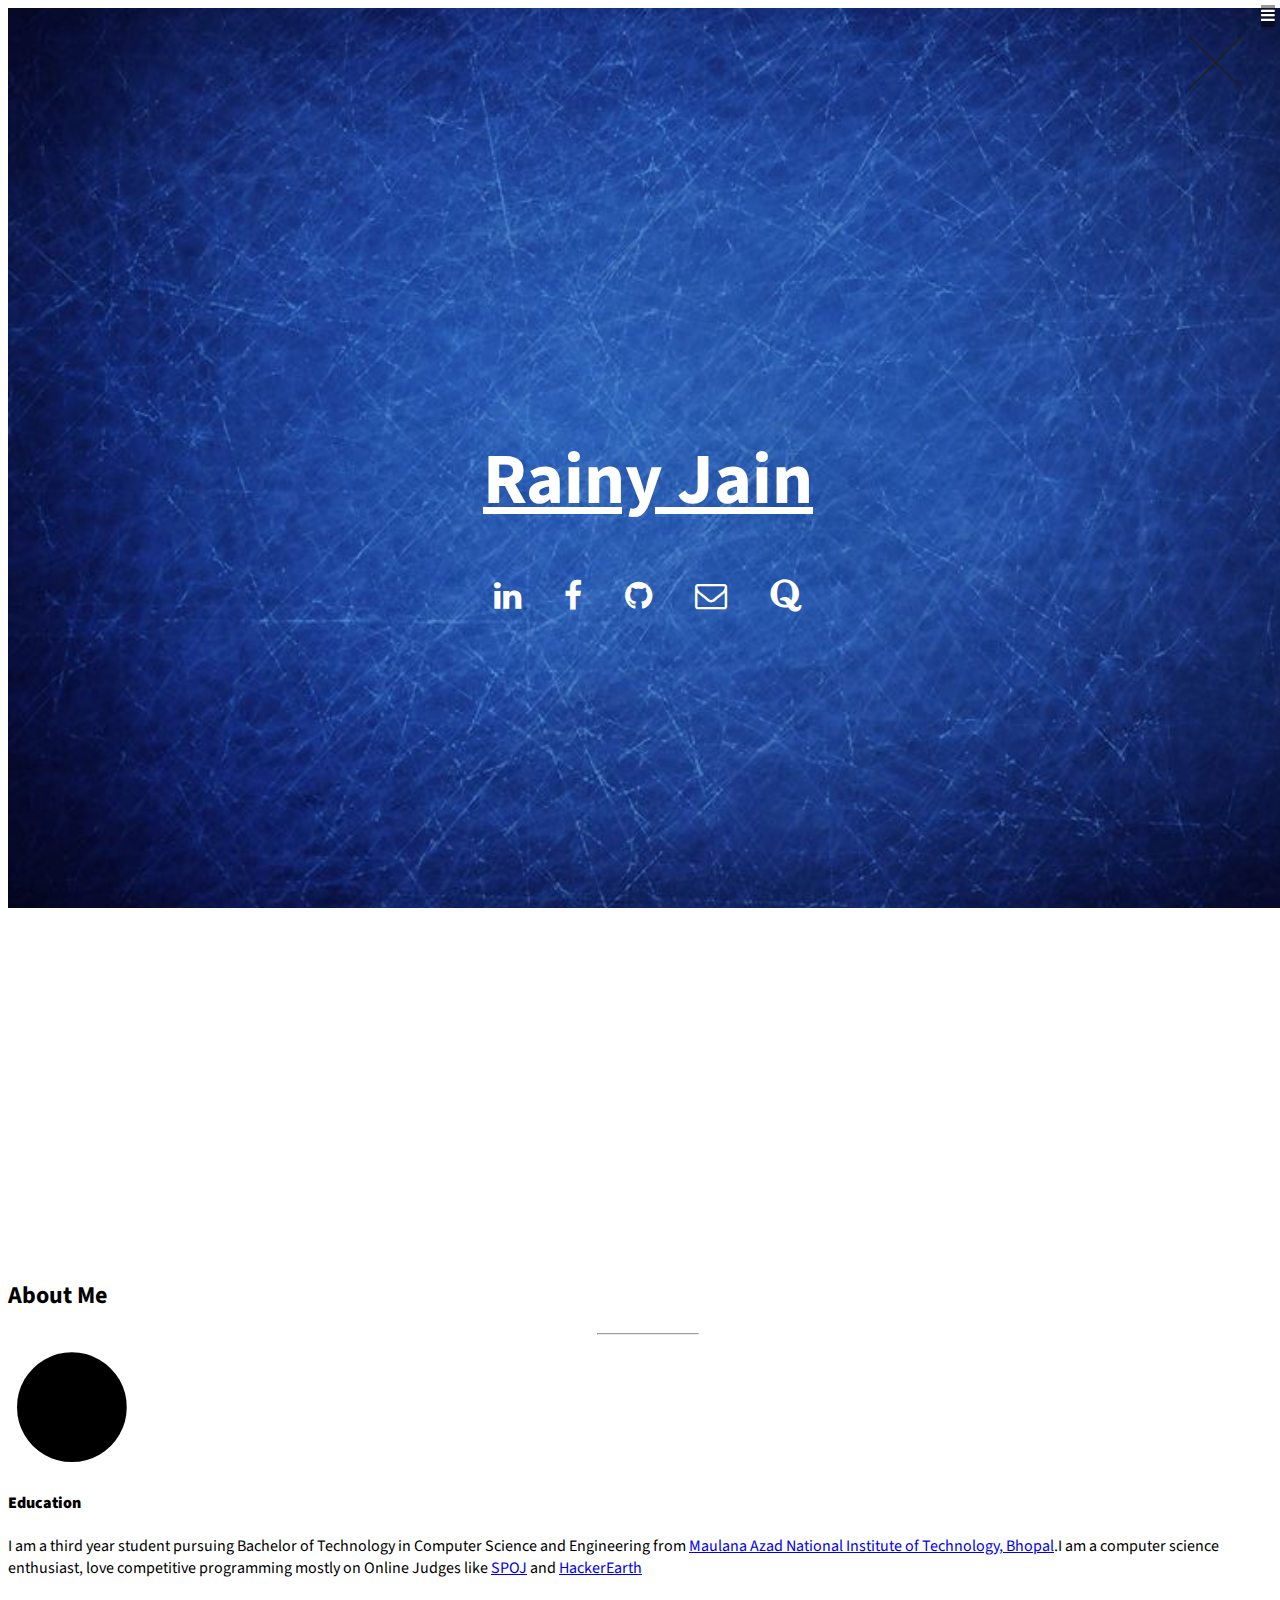
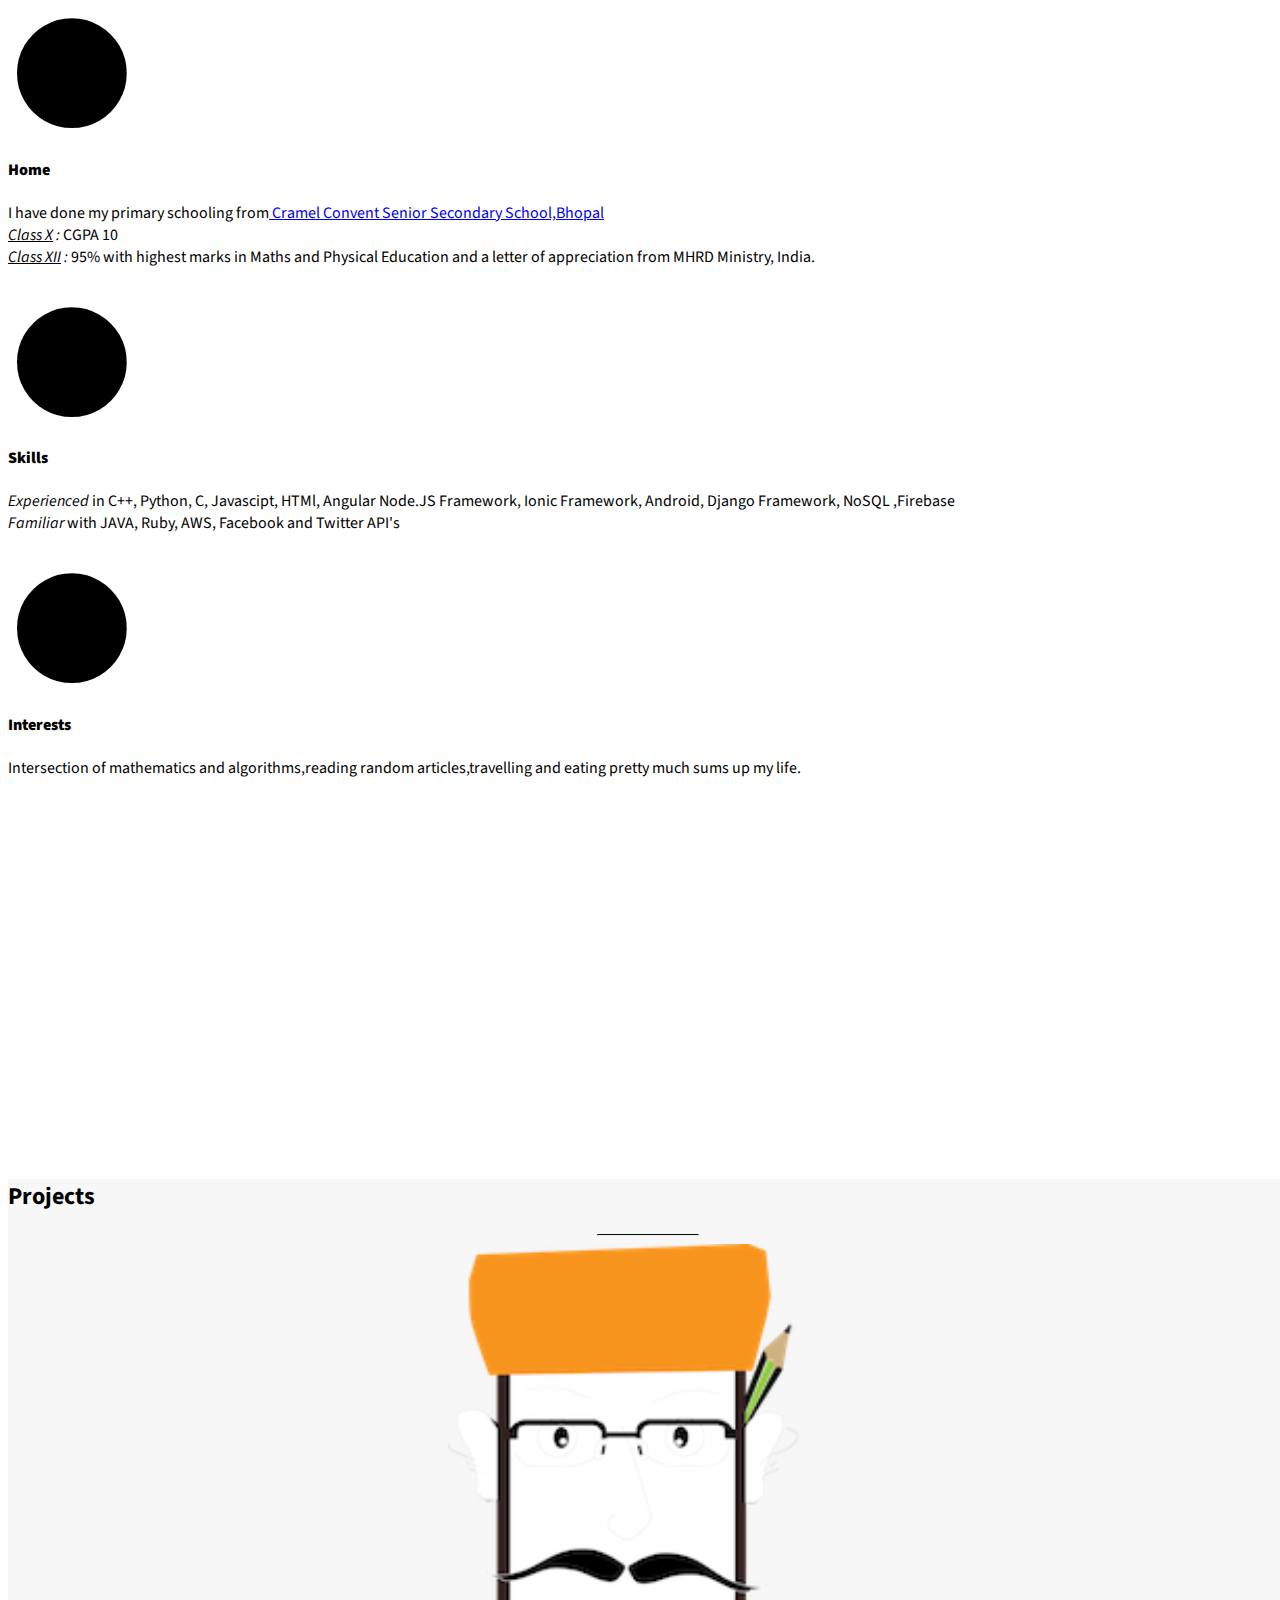
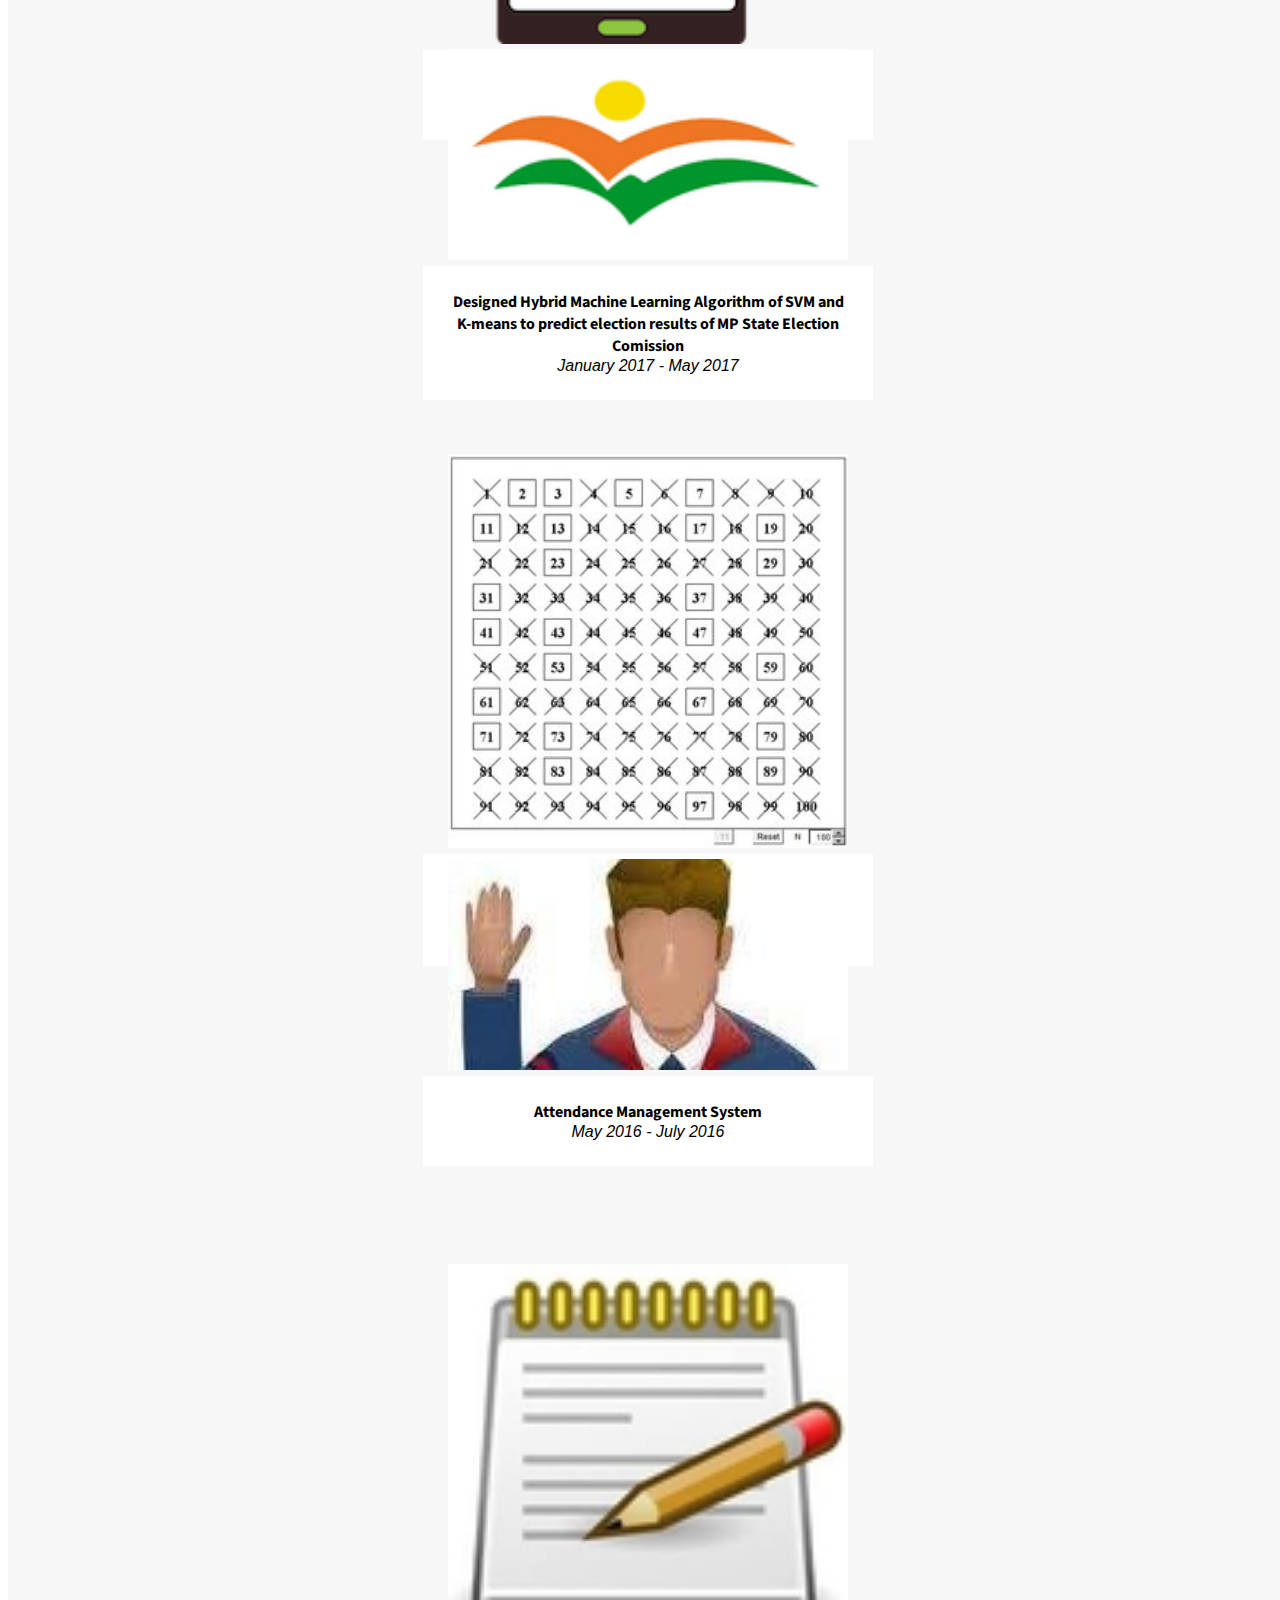
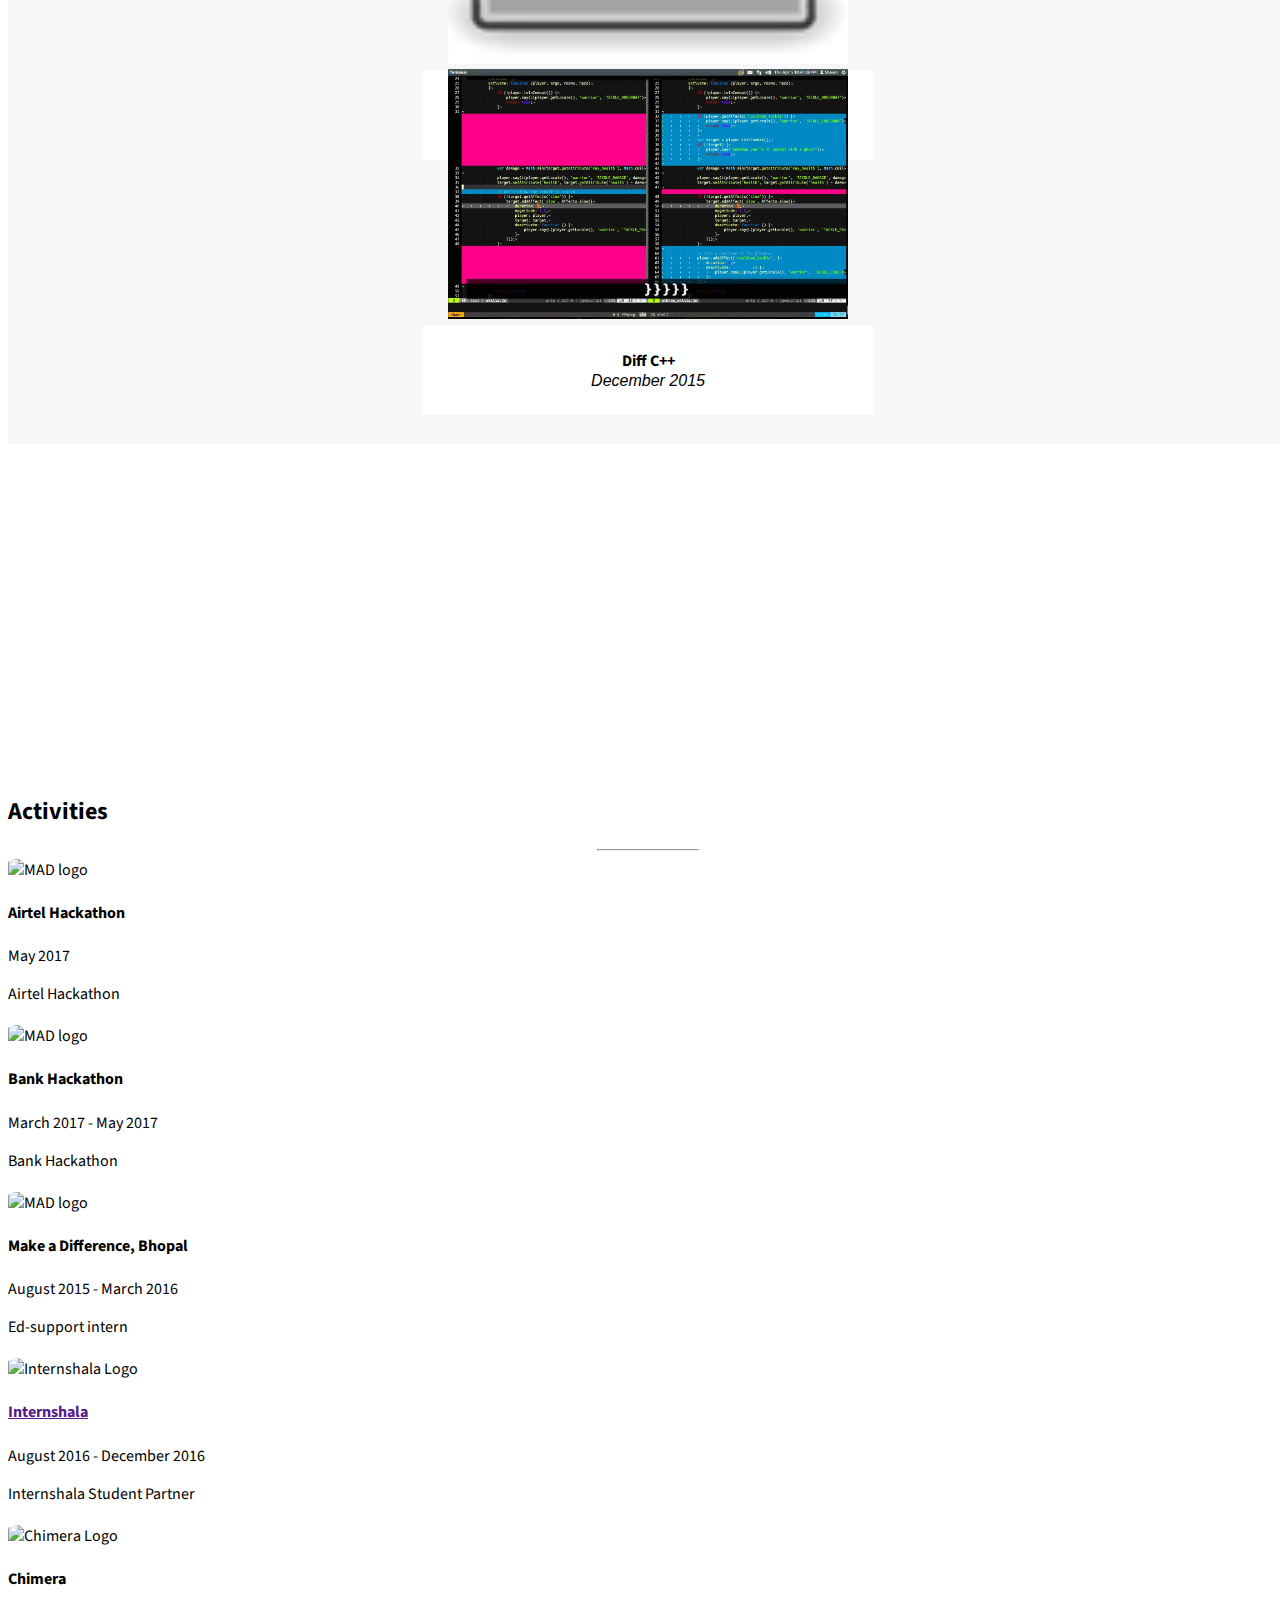
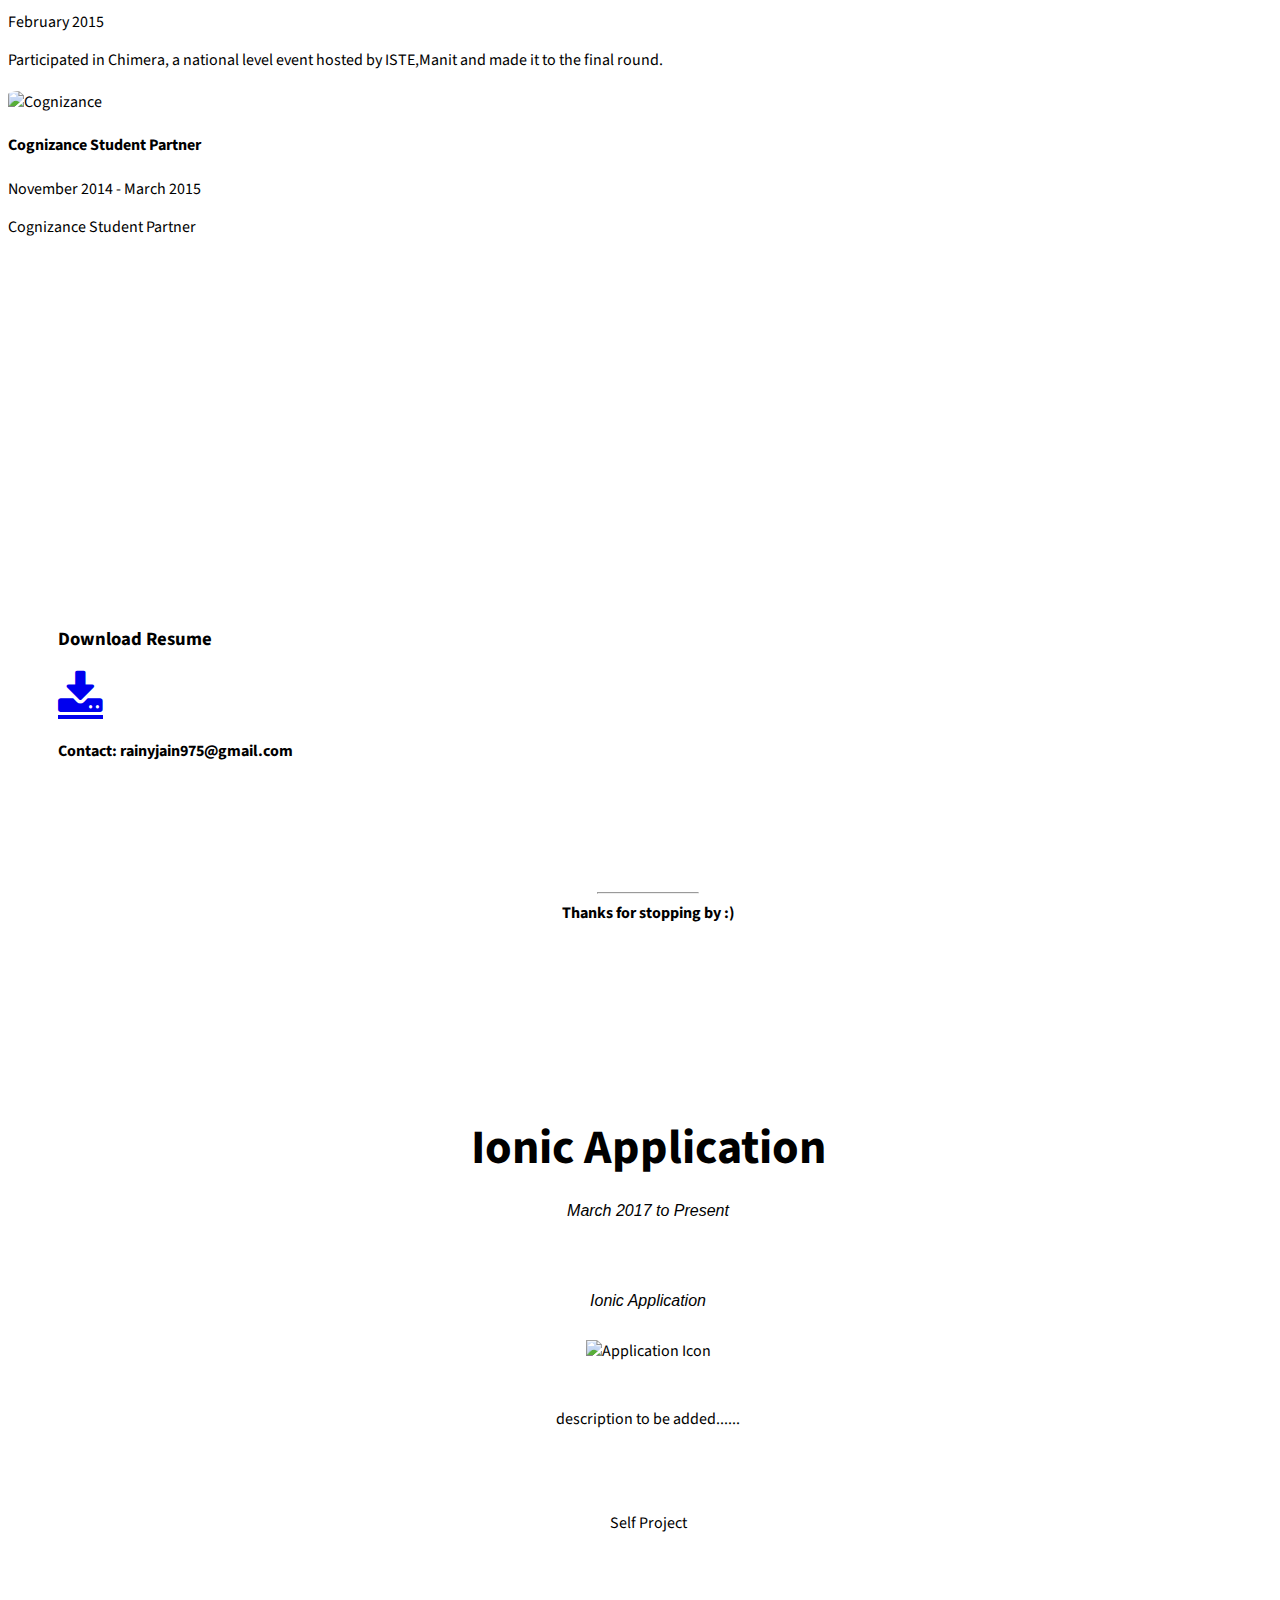
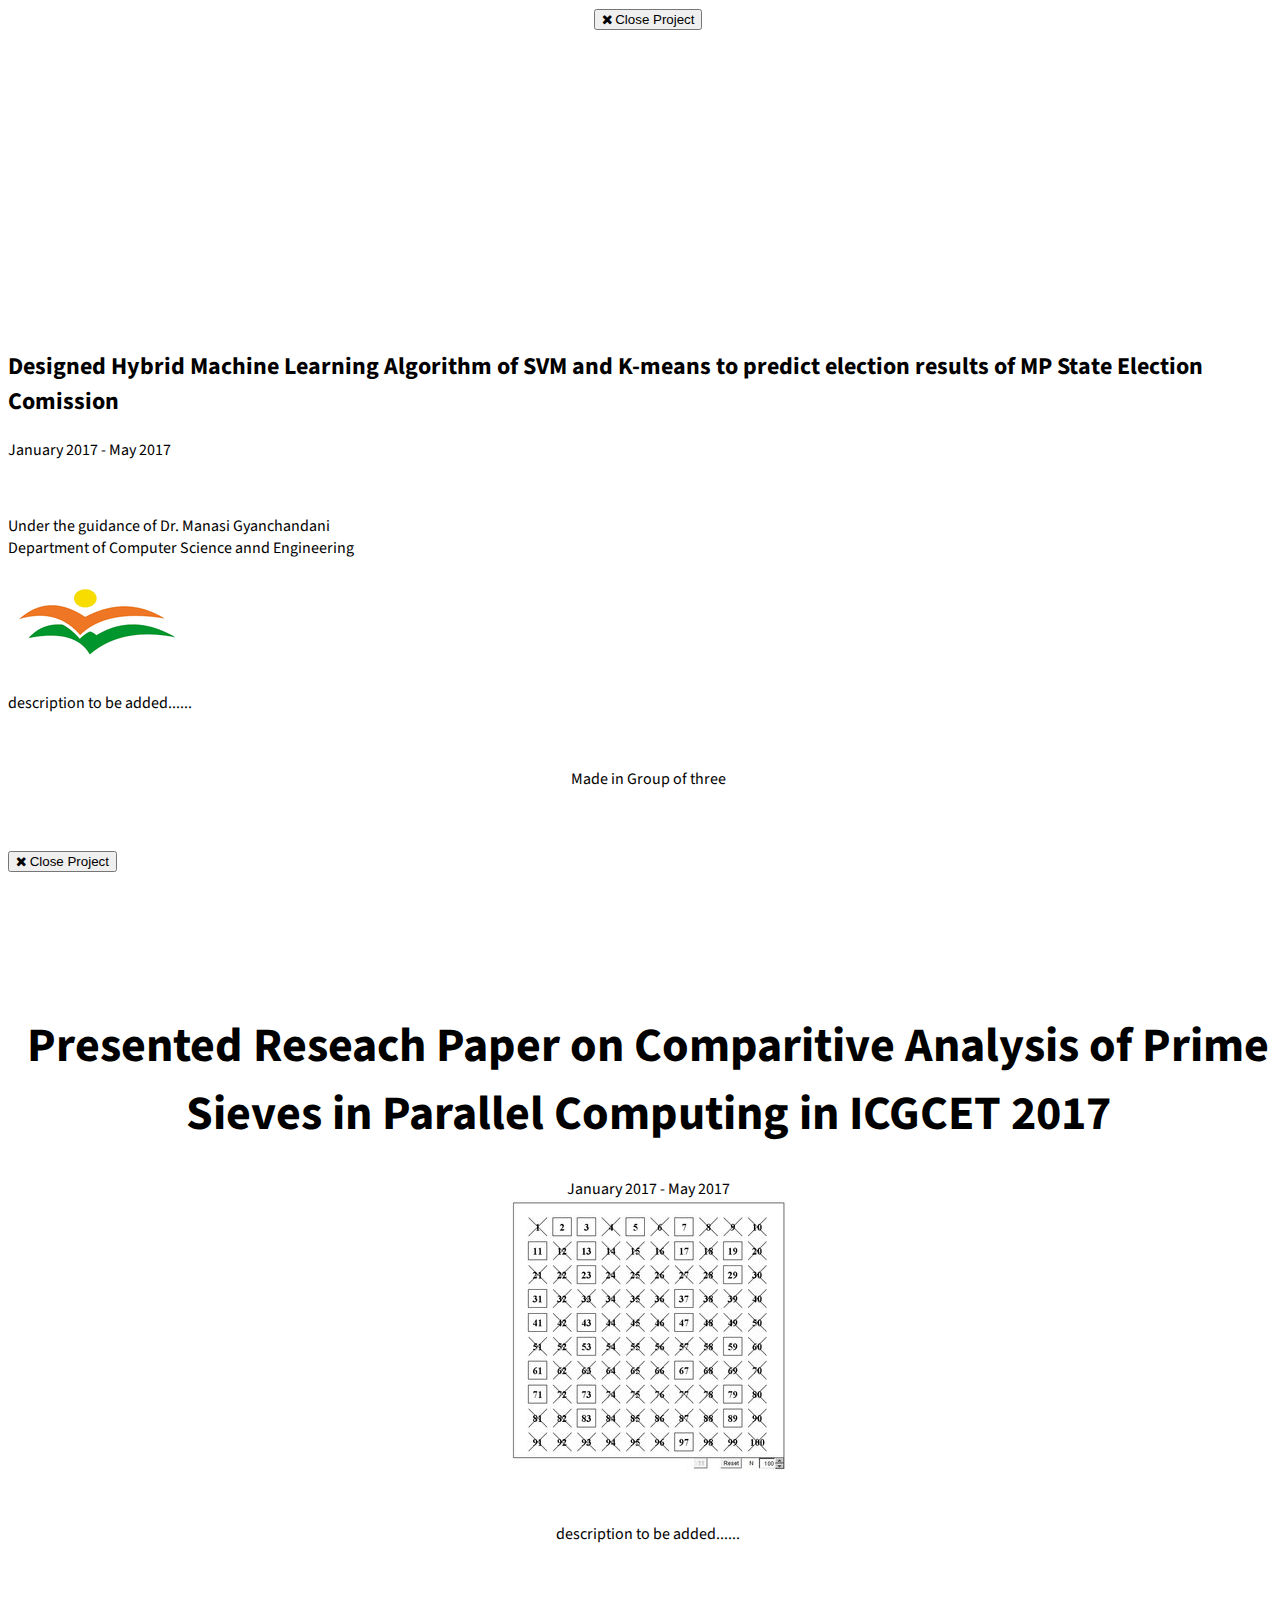
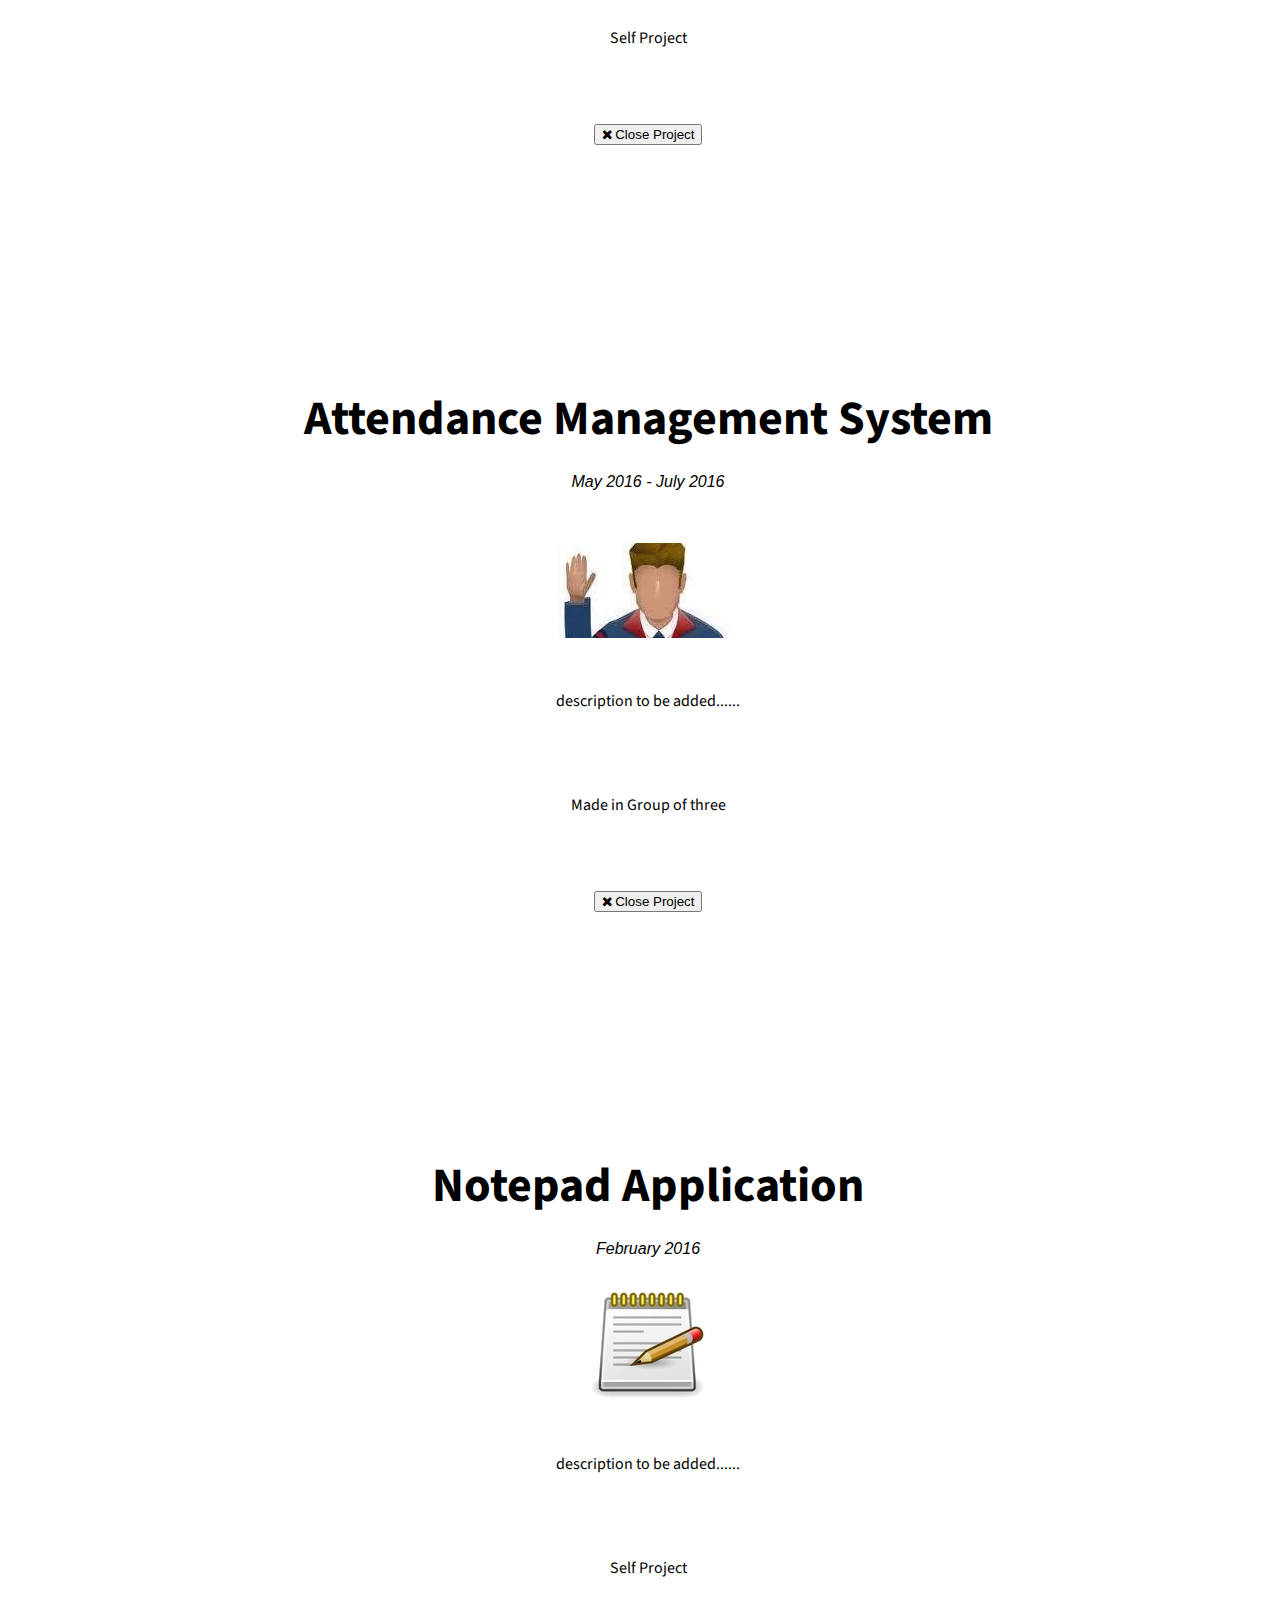
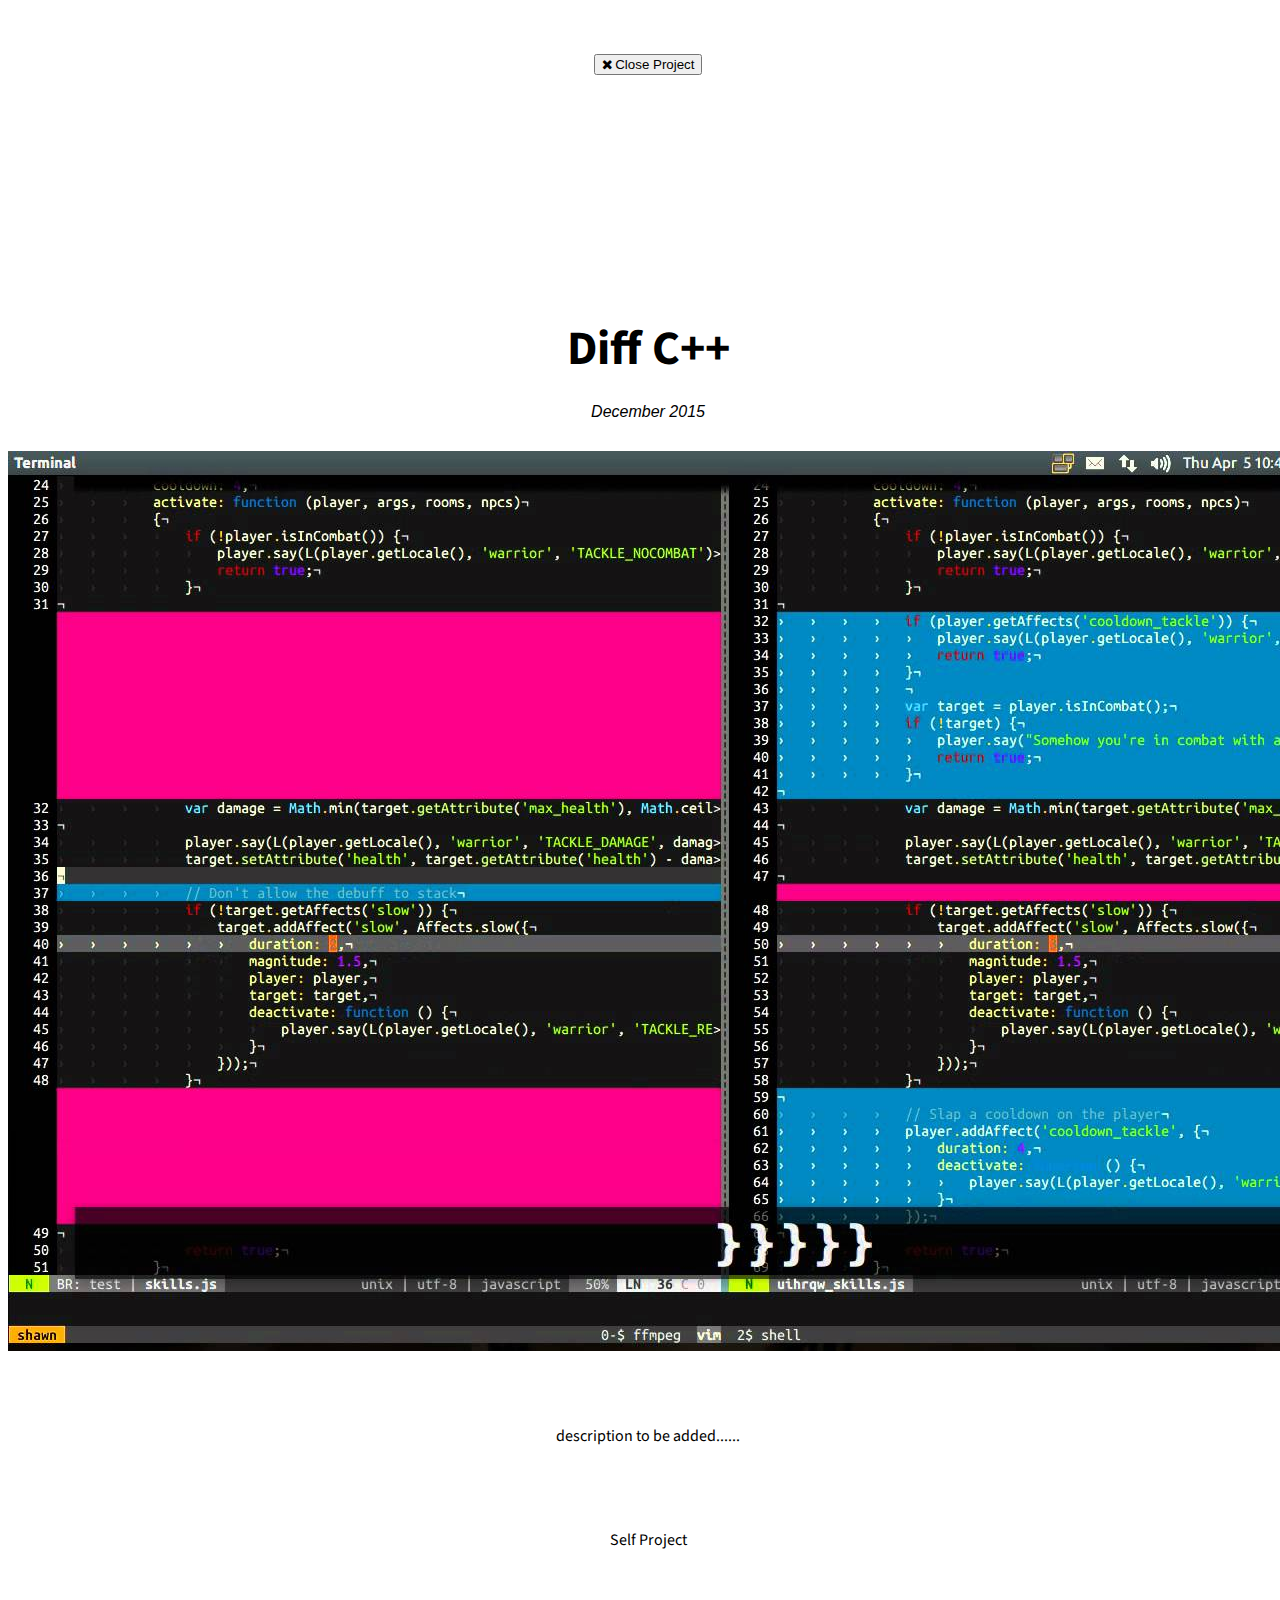
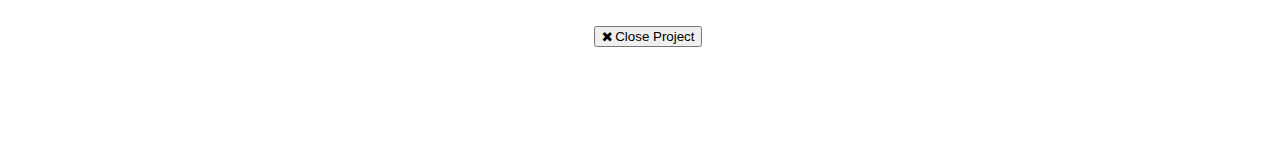
==== commit ec4f5f6a: "removed cross-modal from project 2" ====
--- a/index.html
+++ b/index.html
@@ -167,7 +167,7 @@
 
     		  <article class="col-md-4 isotopeItem Research">
     			<div class=" portfolio-item">
-    			  <a href="#portfolioModal3" class="portfolio-link" data-toggle="modal">
+    			  <a href="#portfolioModal1" class="portfolio-link" data-toggle="modal">
     				<div class="portfolio-hover">
     				  <div class="portfolio-hover-content">
     					<i class="fa fa-plus fa-3x"></i>
@@ -184,7 +184,7 @@
 
     		  <article class="col-md-4 isotopeItem Research">
     			<div class="portfolio-item">
-    			  <a href="#portfolioModal1" class="portfolio-link" data-toggle="modal">
+    			  <a href="#portfolioModal2" class="portfolio-link" data-toggle="modal">
     				<div class="portfolio-hover">
     				  <div class="portfolio-hover-content">
     					<i class="fa fa-plus fa-3x"></i>
@@ -201,7 +201,7 @@
 
           <article class="col-md-4 isotopeItem Research">
           <div class="portfolio-item">
-            <a href="#portfolioModal1" class="portfolio-link" data-toggle="modal">
+            <a href="#portfolioModal3" class="portfolio-link" data-toggle="modal">
             <div class="portfolio-hover">
               <div class="portfolio-hover-content">
               <i class="fa fa-plus fa-3x"></i>
@@ -218,7 +218,7 @@
 			  
     		  <article class="col-md-4 isotopeItem Research">
     			<div class=" portfolio-item">
-    			  <a href="#portfolioModal2" class="portfolio-link" data-toggle="modal">
+    			  <a href="#portfolioModal4" class="portfolio-link" data-toggle="modal">
     				<div class="portfolio-hover">
     				  <div class="portfolio-hover-content">
     					<i class="fa fa-plus fa-3x"></i>
@@ -235,7 +235,7 @@
 			  
 			  <article class="col-md-4 isotopeItem Research">
     			<div class=" portfolio-item">
-    			  <a href="#portfolioModal6" class="portfolio-link" data-toggle="modal">
+    			  <a href="#portfolioModal5" class="portfolio-link" data-toggle="modal">
     				<div class="portfolio-hover">
     				  <div class="portfolio-hover-content">
     					<i class="fa fa-plus fa-3x"></i>
@@ -252,7 +252,7 @@
 
     		  <article class="col-md-4 isotopeItem Research">
     			<div class=" portfolio-item">
-    			  <a href="#portfolioModal5" class="portfolio-link" data-toggle="modal">
+    			  <a href="#portfolioModal6" class="portfolio-link" data-toggle="modal">
     				<div class="portfolio-hover">
     				  <div class="portfolio-hover-content">
     					<i class="fa fa-plus fa-3x"></i>
@@ -354,7 +354,7 @@
     <div class="container" style="padding:50px;">
       <div class="row">
       <div class="col-lg-12 text-center">
-        <h3>Download Resum</h3>
+        <h3>Download Resume</h3>
         <a href="./data/rainy.pdf" class="fa fa-download" style="font-size:48px"></a>
         <h4>Contact:  rainyjain975@gmail.com </h4>
       </div>
@@ -369,6 +369,186 @@
 	  <center>
 		<b>Thanks for stopping by :)</b>
 	</footer>
+
+
+  <div class="portfolio-modal modal fade" id="portfolioModal1" tabindex="-1" role="dialog" aria-hidden="true">
+    <div class="modal-content">
+    <div class="close-modal" data-dismiss="modal">
+      <div class="lr">
+      <div class="rl">
+      </div>
+      </div>
+    </div>
+    <div class="container">
+      <div class="row">
+      <div class="col-lg-8 col-lg-offset-2">
+        <div class="modal-body">
+        <!-- Project Details Go Here -->
+        <h2>Ionic Application</h2>
+        <p class="item-intro text-muted">March 2017 to Present</p><br>
+        <p class="item-intro text-muted">Ionic Application </p>
+        <img class="img-responsive img-centered" src="img/appbig.png" alt="Application Icon">
+        <p>description to be added......</p><br>
+        <p>
+          <center>Self Project</center>
+        </p><br><br>
+        <button type="button" class="btn btn-primary" data-dismiss="modal"><i class="fa fa-times"></i> Close Project</button>
+        </div>
+      </div>
+      </div>
+    </div>
+    </div>
+  </div>
+
+  <div class="portfolio-modal modal fade" id="portfolioModal2" tabindex="-1" role="dialog" aria-hidden="true">
+    <div class="modal-content">
+    <!-- <div class="close-modal" data-dismiss="modal"> -->
+      <div class="lr">
+      <div class="rl">
+      </div>
+      </div>
+    </div>
+    <div class="container">
+      <div class="row">
+      <div class="col-lg-8 col-lg-offset-2">
+        <div class="modal-body">
+        <!-- Project Details Go Here -->
+        <h2>Designed Hybrid Machine Learning Algorithm of SVM and K-means to predict election results of MP State Election Comission</h2>
+        <p class="item-intro text-muted">January 2017 - May 2017</p><br>
+        <p class="item-intro text-muted">Under the guidance of Dr. Manasi Gyanchandani<br>Department of Computer Science annd Engineering</p>
+        <img class="img-responsive img-centered" src="img/elec.png" alt="Minor Project">
+        <p>description to be added......
+        </p>
+          <br>
+        <p>
+          <center>Made in Group of three</center>
+        </p>
+        <br><br>
+        <button type="button" class="btn btn-primary" data-dismiss="modal"><i class="fa fa-times"></i> Close Project</button>
+        </div>
+      </div>
+      <!-- </div> -->
+    </div>
+    </div>
+  </div>
+
+    <div class="portfolio-modal modal fade" id="portfolioModal3" tabindex="-1" role="dialog" aria-hidden="true">
+    <div class="modal-content">
+    <div class="close-modal" data-dismiss="modal">
+      <div class="lr">
+      <div class="rl">
+      </div>
+      </div>
+    </div>
+    <div class="container">
+      <div class="row">
+      <div class="col-lg-8 col-lg-offset-2">
+        <div class="modal-body">
+        <!-- Project Details Go Here -->
+        <h2>Presented Reseach Paper on Comparitive Analysis of Prime Sieves in Parallel Computing in ICGCET 2017</h2>
+        <p class="item-intro text-muted"></p>January 2017 - May 2017<br>
+        <img class="img-responsive img-centered" src="img/prime.jpg" alt="Prime Sieve Image">
+        <p>description to be added......</p><br>
+        <p>
+          <center>Self Project</center>
+        </p><br><br>
+        <button type="button" class="btn btn-primary" data-dismiss="modal"><i class="fa fa-times"></i> Close Project</button>
+        </div>
+      </div>
+      </div>
+    </div>
+    </div>
+  </div>
+
+  <div class="portfolio-modal modal fade" id="portfolioModal4" tabindex="-1" role="dialog" aria-hidden="true">
+    <div class="modal-content">
+    <div class="close-modal" data-dismiss="modal">
+      <div class="lr">
+      <div class="rl">
+      </div>
+      </div>
+    </div>
+    <div class="container">
+      <div class="row">
+      <div class="col-lg-8 col-lg-offset-2">
+        <div class="modal-body">
+        <!-- Project Details Go Here -->
+        <h2>Attendance Management System</h2>
+        <p class="item-intro text-muted">May 2016 - July 2016</p><br>
+        <img class="img-responsive img-centered" src="img/att.jpg" alt="Mini Project">
+        <p>description to be added......
+        </p>
+          <br>
+        <p>
+          <center>Made in Group of three</center>
+        </p>
+        <br><br>
+        <button type="button" class="btn btn-primary" data-dismiss="modal"><i class="fa fa-times"></i> Close Project</button>
+        </div>
+      </div>
+      </div>
+    </div>
+    </div>
+  </div>
+  
+
+  
+  <div class="portfolio-modal modal fade" id="portfolioModal5" tabindex="-1" role="dialog" aria-hidden="true">
+    <div class="modal-content">
+    <div class="close-modal" data-dismiss="modal">
+      <div class="lr">
+      <div class="rl">
+      </div>
+      </div>
+    </div>
+    <div class="container">
+      <div class="row">
+      <div class="col-lg-8 col-lg-offset-2">
+        <div class="modal-body">
+        <!-- Project Details Go Here -->
+        <h2>Notepad Application</h2>
+        <p class="item-intro text-muted">February 2016</p>
+        <center><img class="img-responsive img-centered" src="img/note.jpg" alt="ttt code image"></center>
+        <p>description to be added......</p><br>
+        <p>
+          <center>Self Project</center>
+        </p><br><br>
+        <button type="button" class="btn btn-primary" data-dismiss="modal"><i class="fa fa-times"></i> Close Project</button>
+        </div>
+      </div>
+      </div>
+    </div>
+    </div>
+  </div>
+
+  
+  <div class="portfolio-modal modal fade" id="portfolioModal6" tabindex="-1" role="dialog" aria-hidden="true">
+    <div class="modal-content">
+    <div class="close-modal" data-dismiss="modal">
+      <div class="lr">
+      <div class="rl">
+      </div>
+      </div>
+    </div>
+    <div class="container">
+      <div class="row">
+      <div class="col-lg-8 col-lg-offset-2">
+        <div class="modal-body">
+        <!-- Project Details Go Here -->
+        <h2>Diff C++</h2>
+        <p class="item-intro text-muted">December 2015</p>
+        <center><img class="img-responsive img-centered" src="img/diff.jpg" alt="diff cpp image"></center><br>
+        <p>description to be added......</p><br>
+        <p>
+          <center>Self Project</center>
+        </p><br><br>
+        <button type="button" class="btn btn-primary" data-dismiss="modal"><i class="fa fa-times"></i> Close Project</button>
+        </div>
+      </div>
+      </div>
+    </div>
+    </div>
+  </div>
 
 
 
--- a/css/stylish-portfolio.css
+++ b/css/stylish-portfolio.css
@@ -294,9 +294,9 @@
 
 	box-sizing:border-box;
 	-webkit-border-radius:50%;
-		-moz-border-radius:50%;
-			border-radius:50%;	
-			margin:0 0 0 0;
+	-moz-border-radius:50%;
+	border-radius:50%;	
+	margin:0 0 0 0;
 }
 .extra-photo .eimg
 {
@@ -304,7 +304,7 @@
 	height:200px;
 	background-color: white;
 	-webkit-border-radius:50%;
-		-moz-border-radius:50%;
+	-moz-border-radius:50%;
 			border-radius:50%;	
 }
 .extra-photo img {
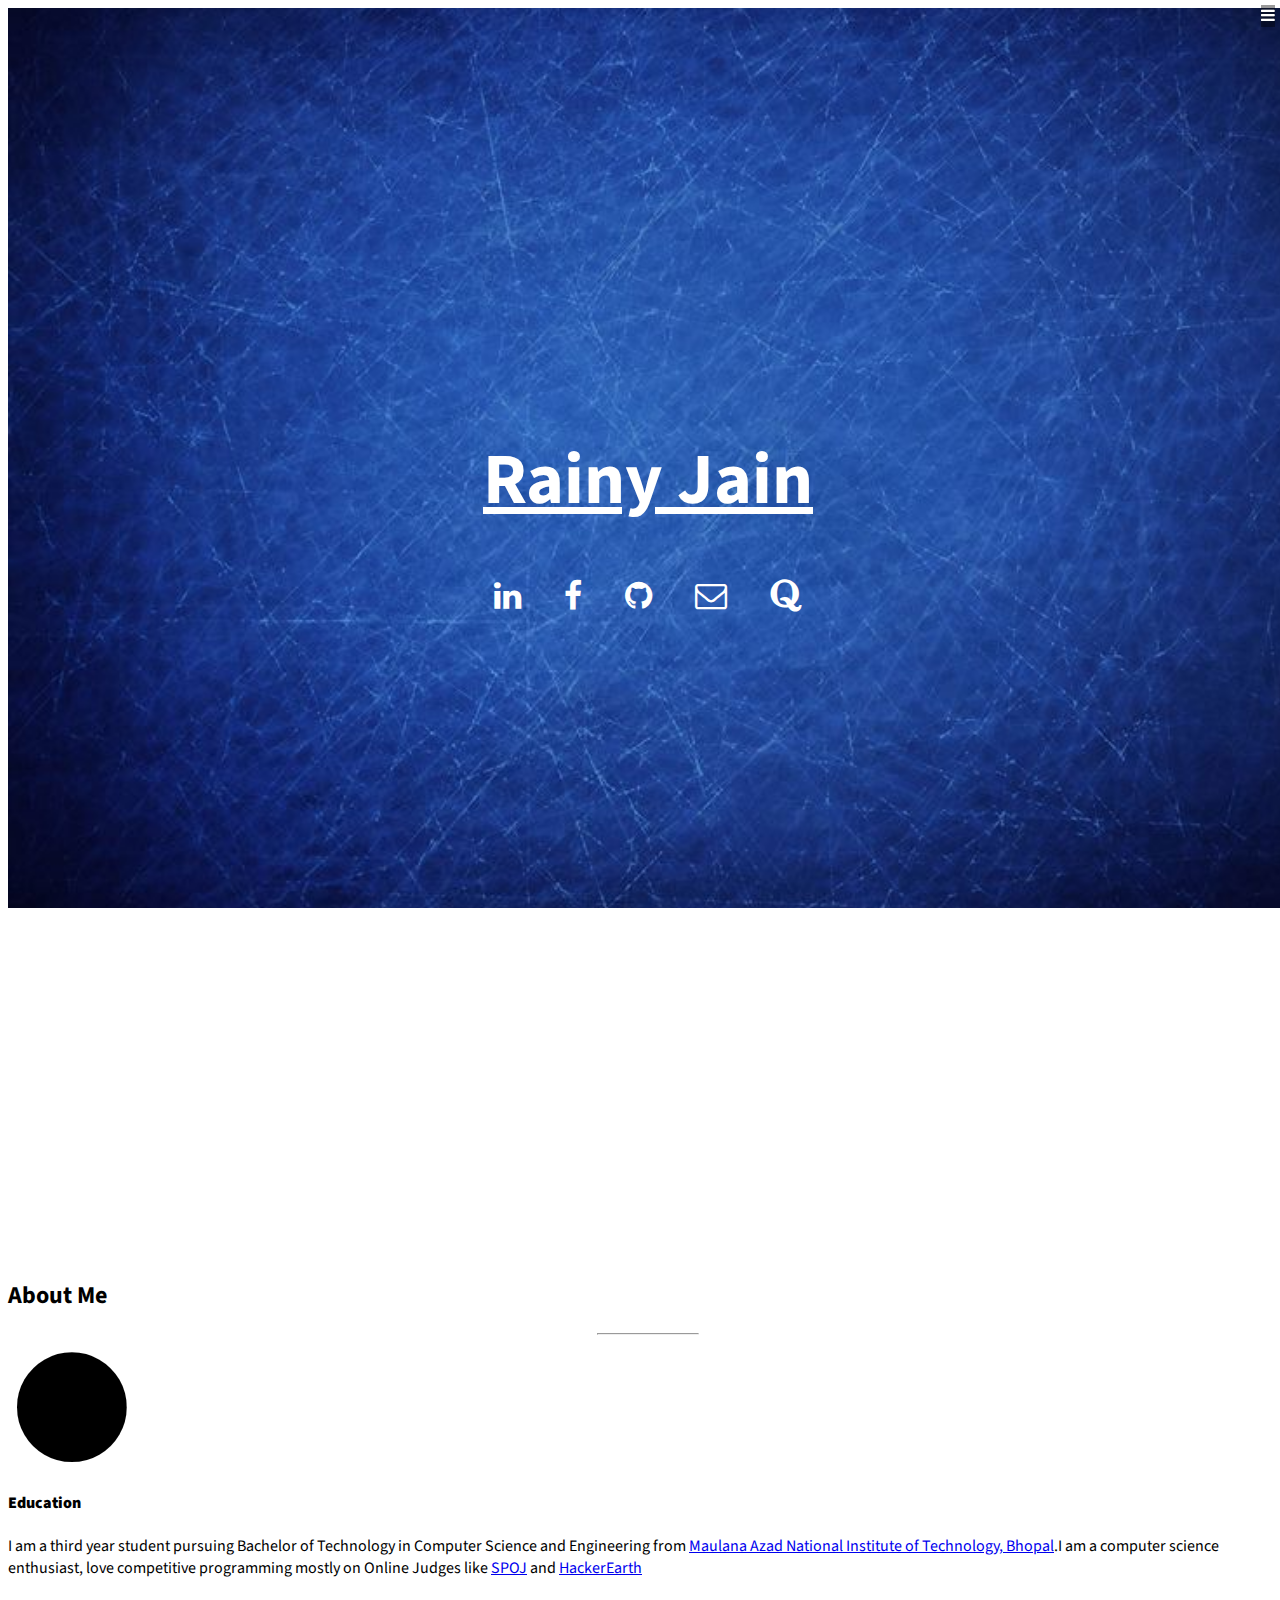
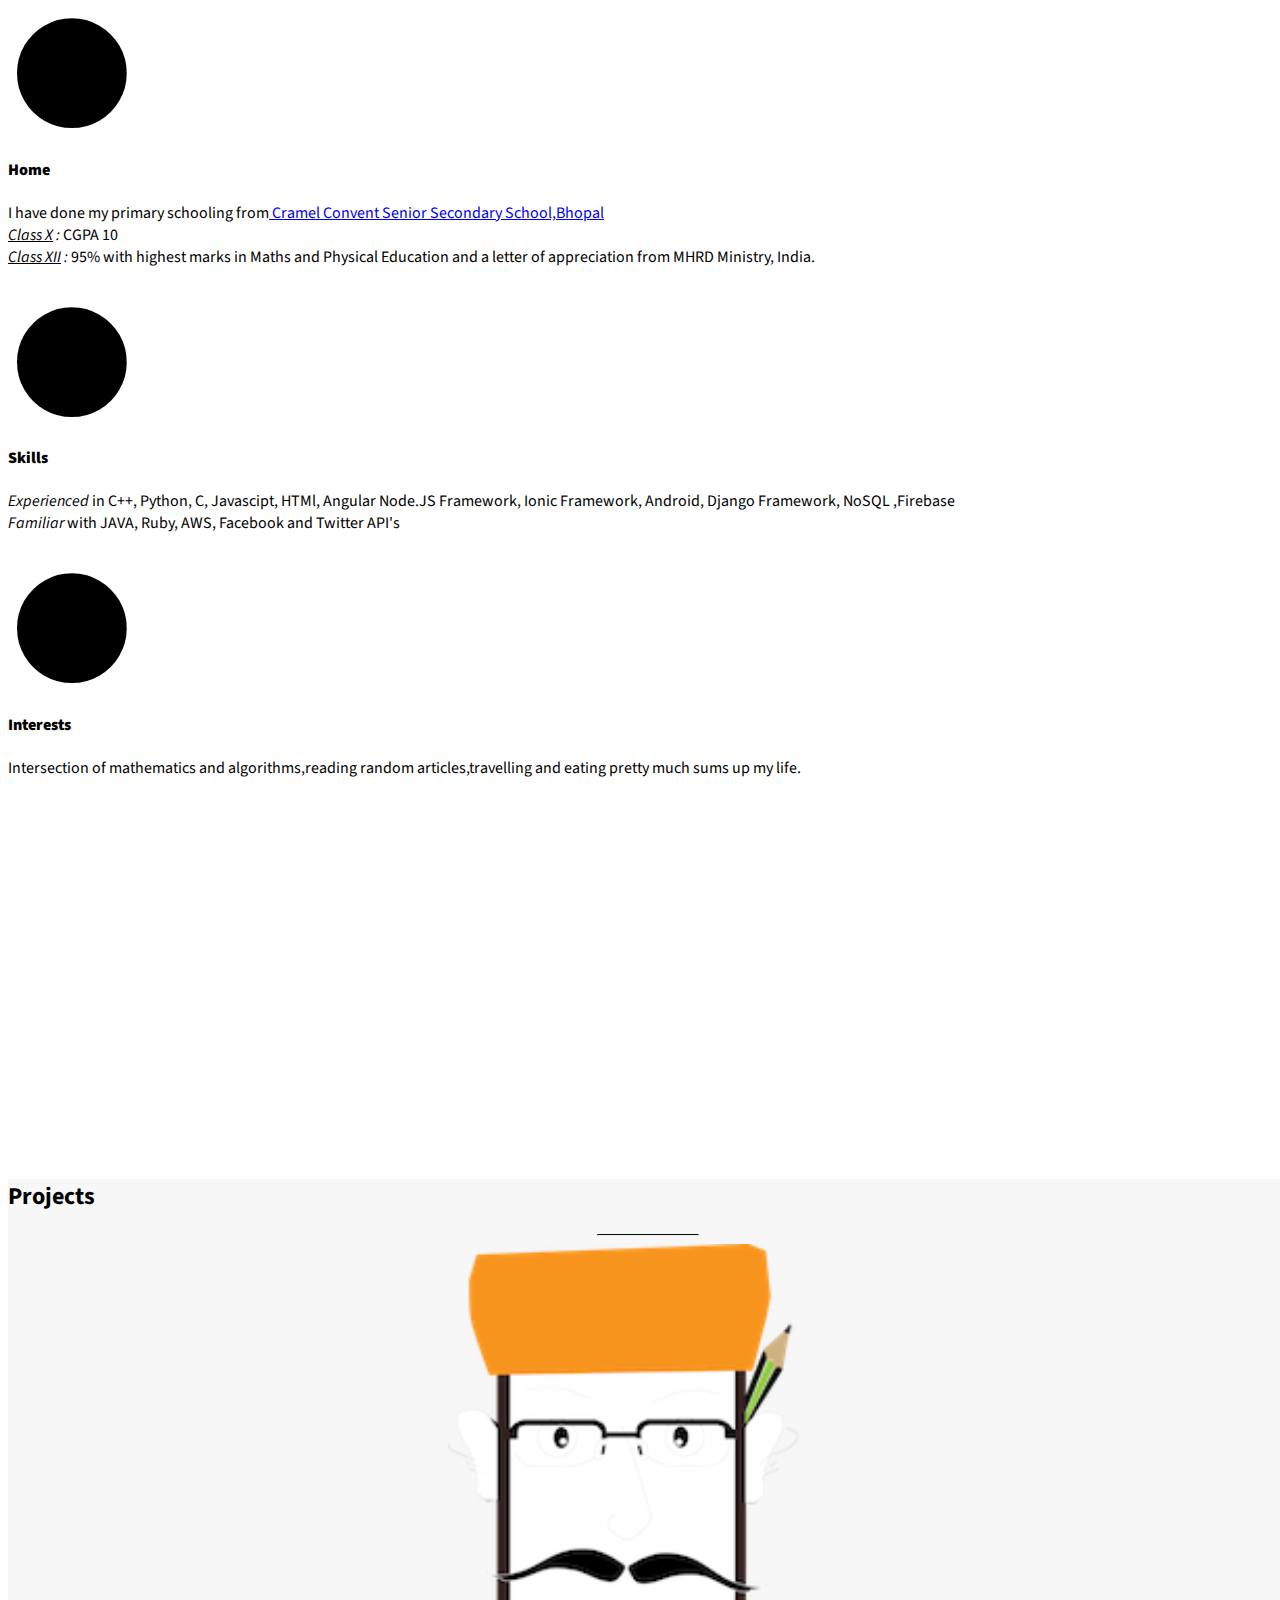
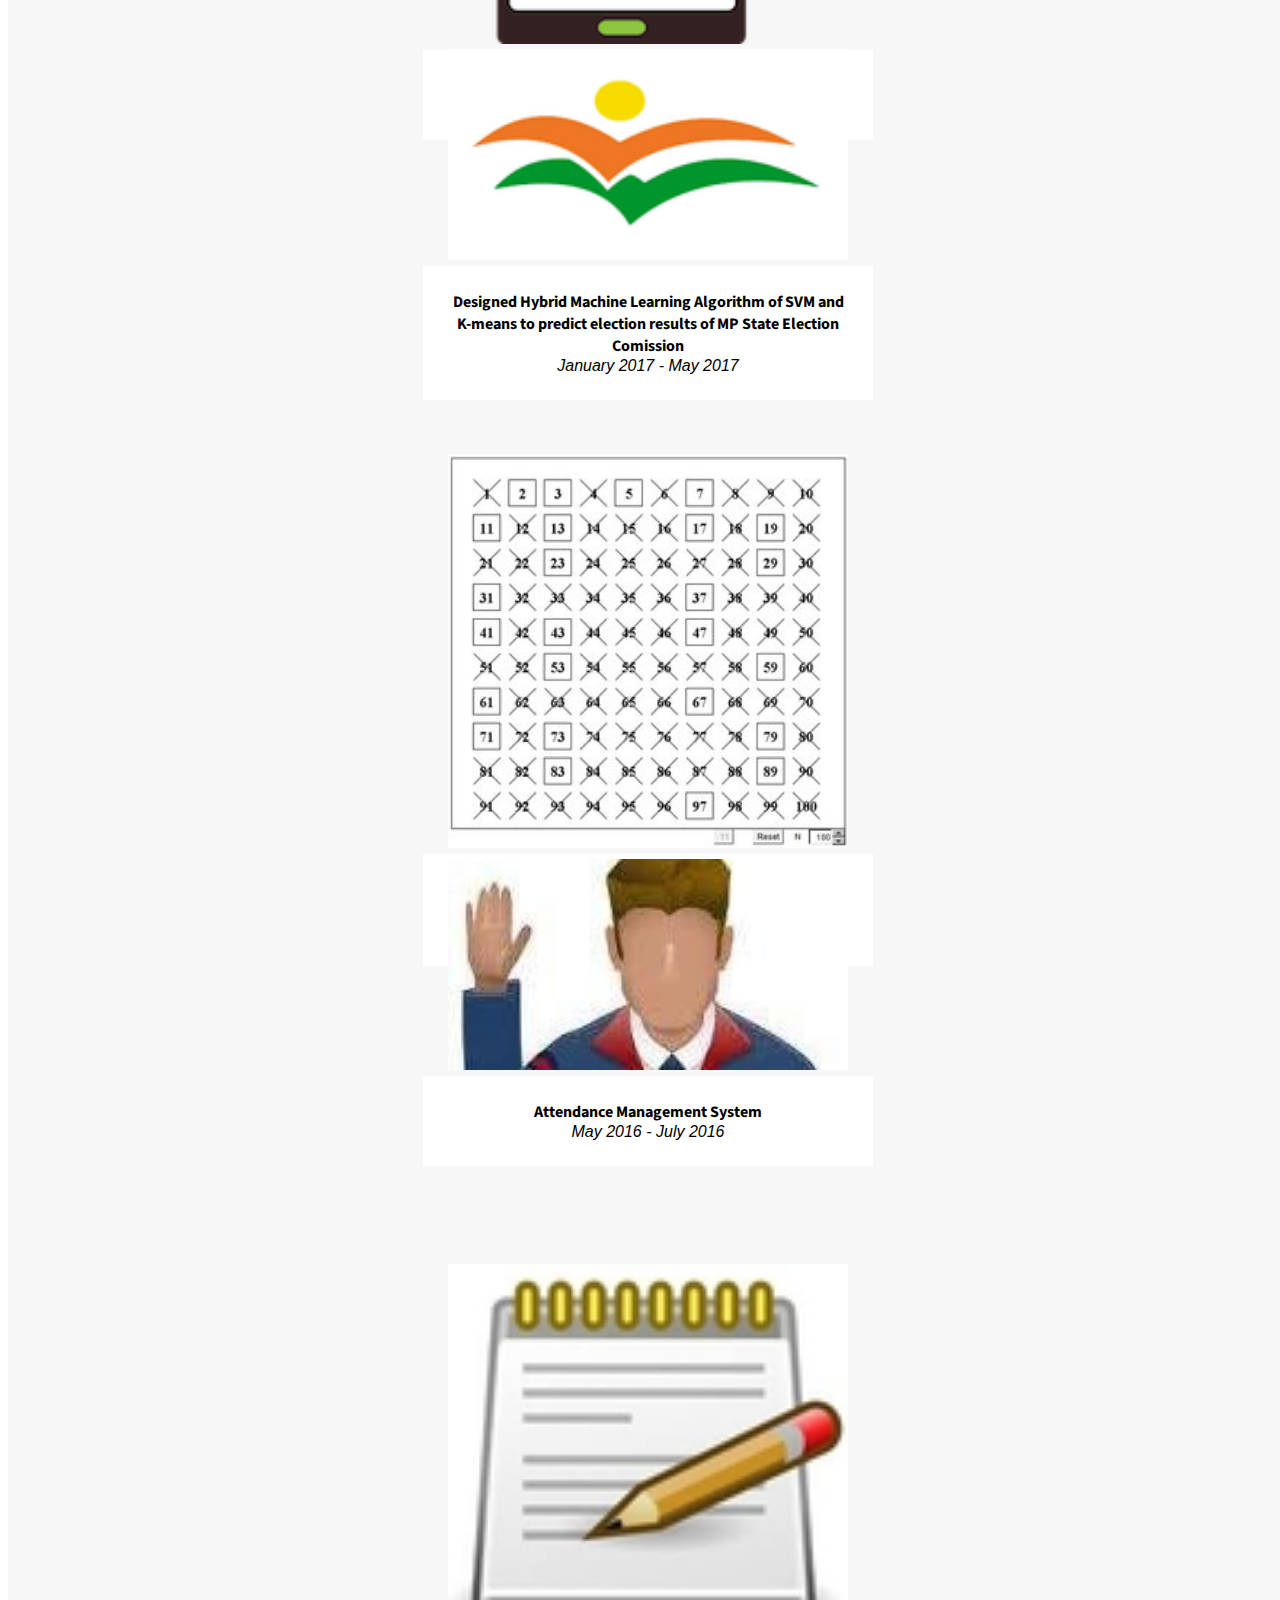
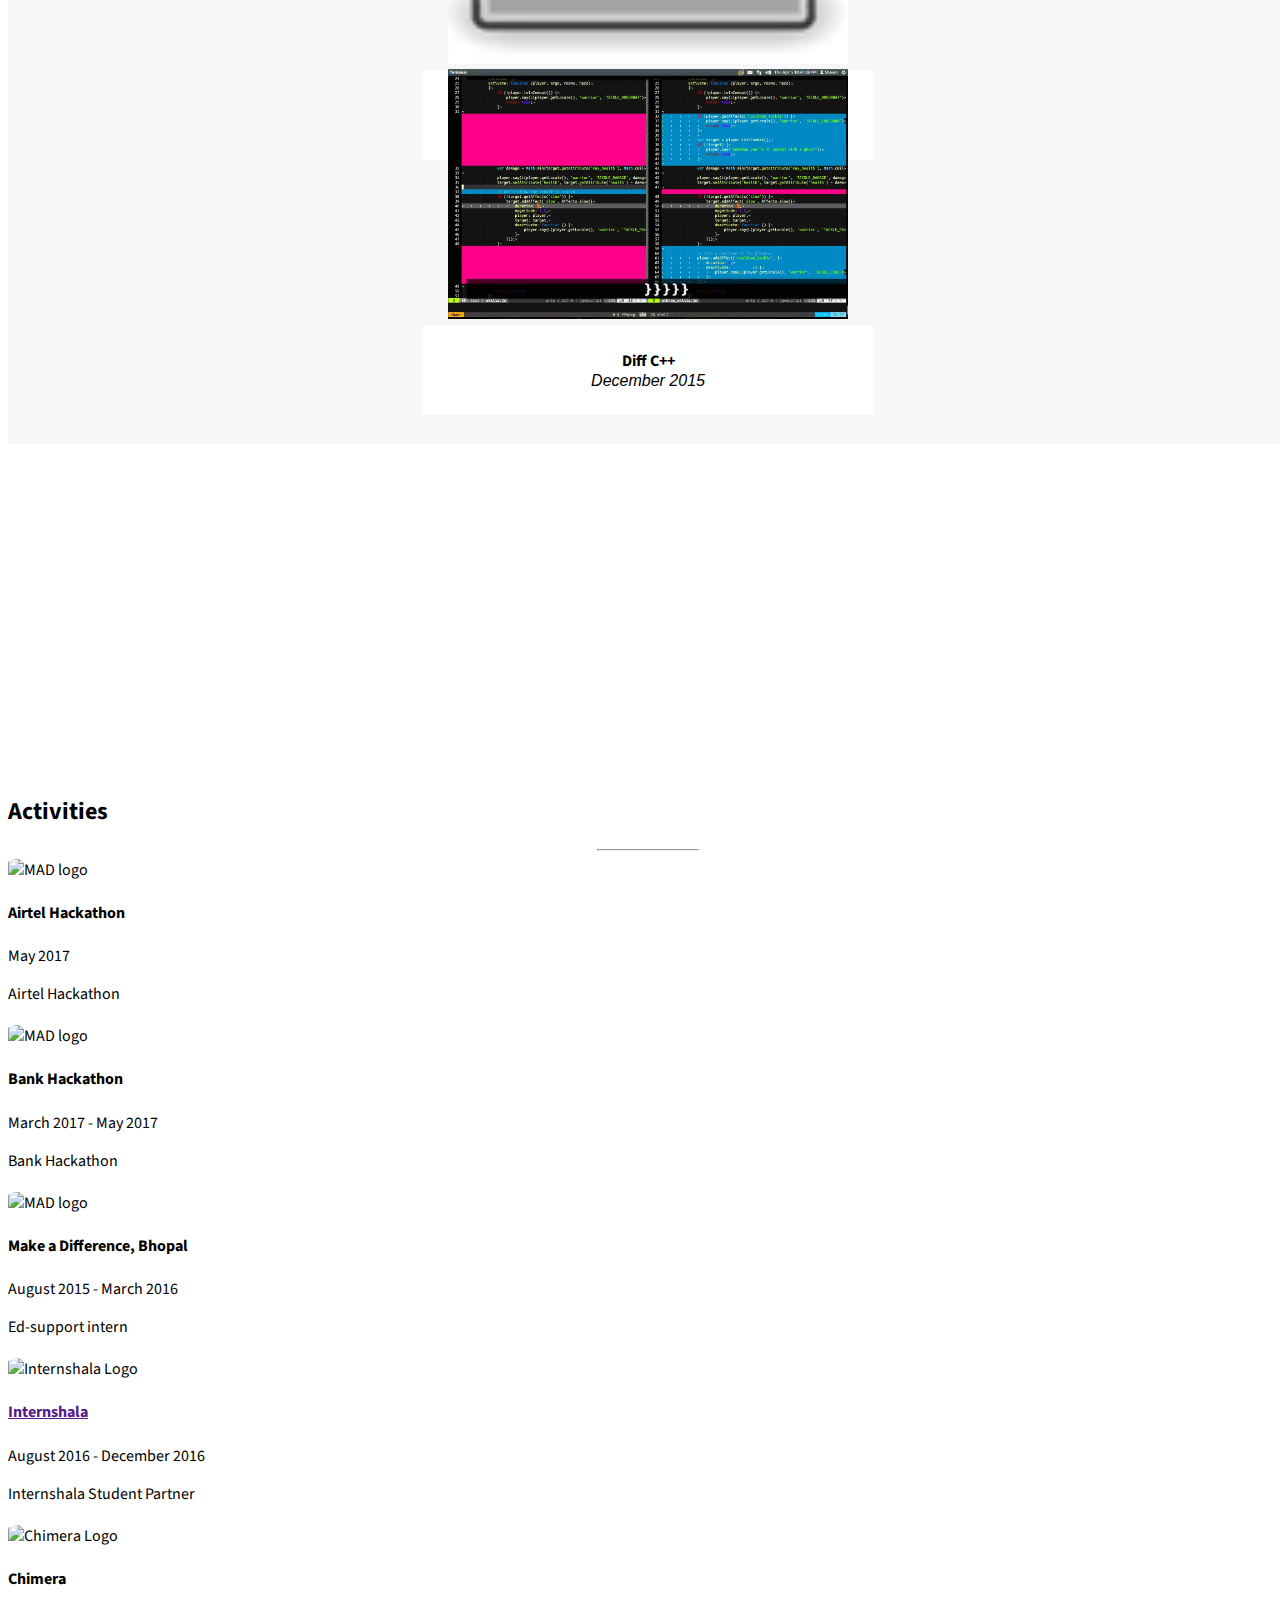
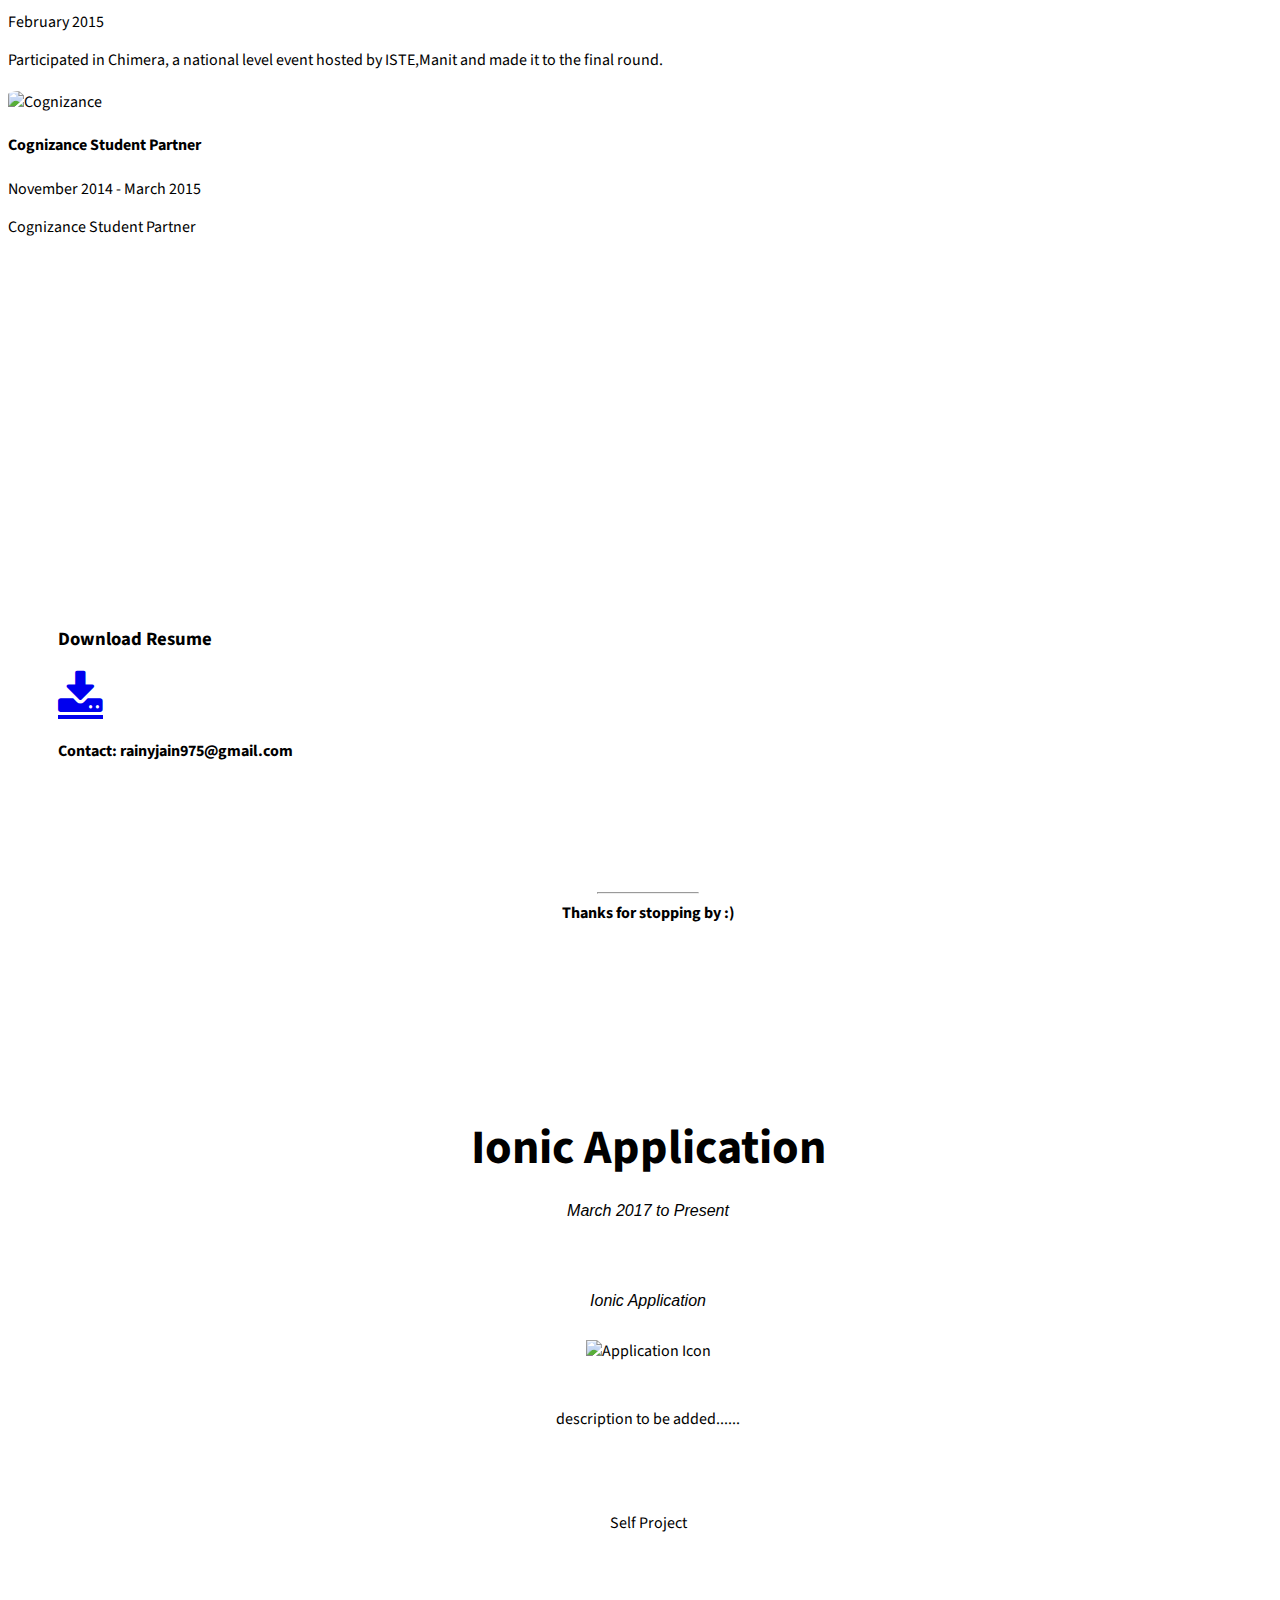
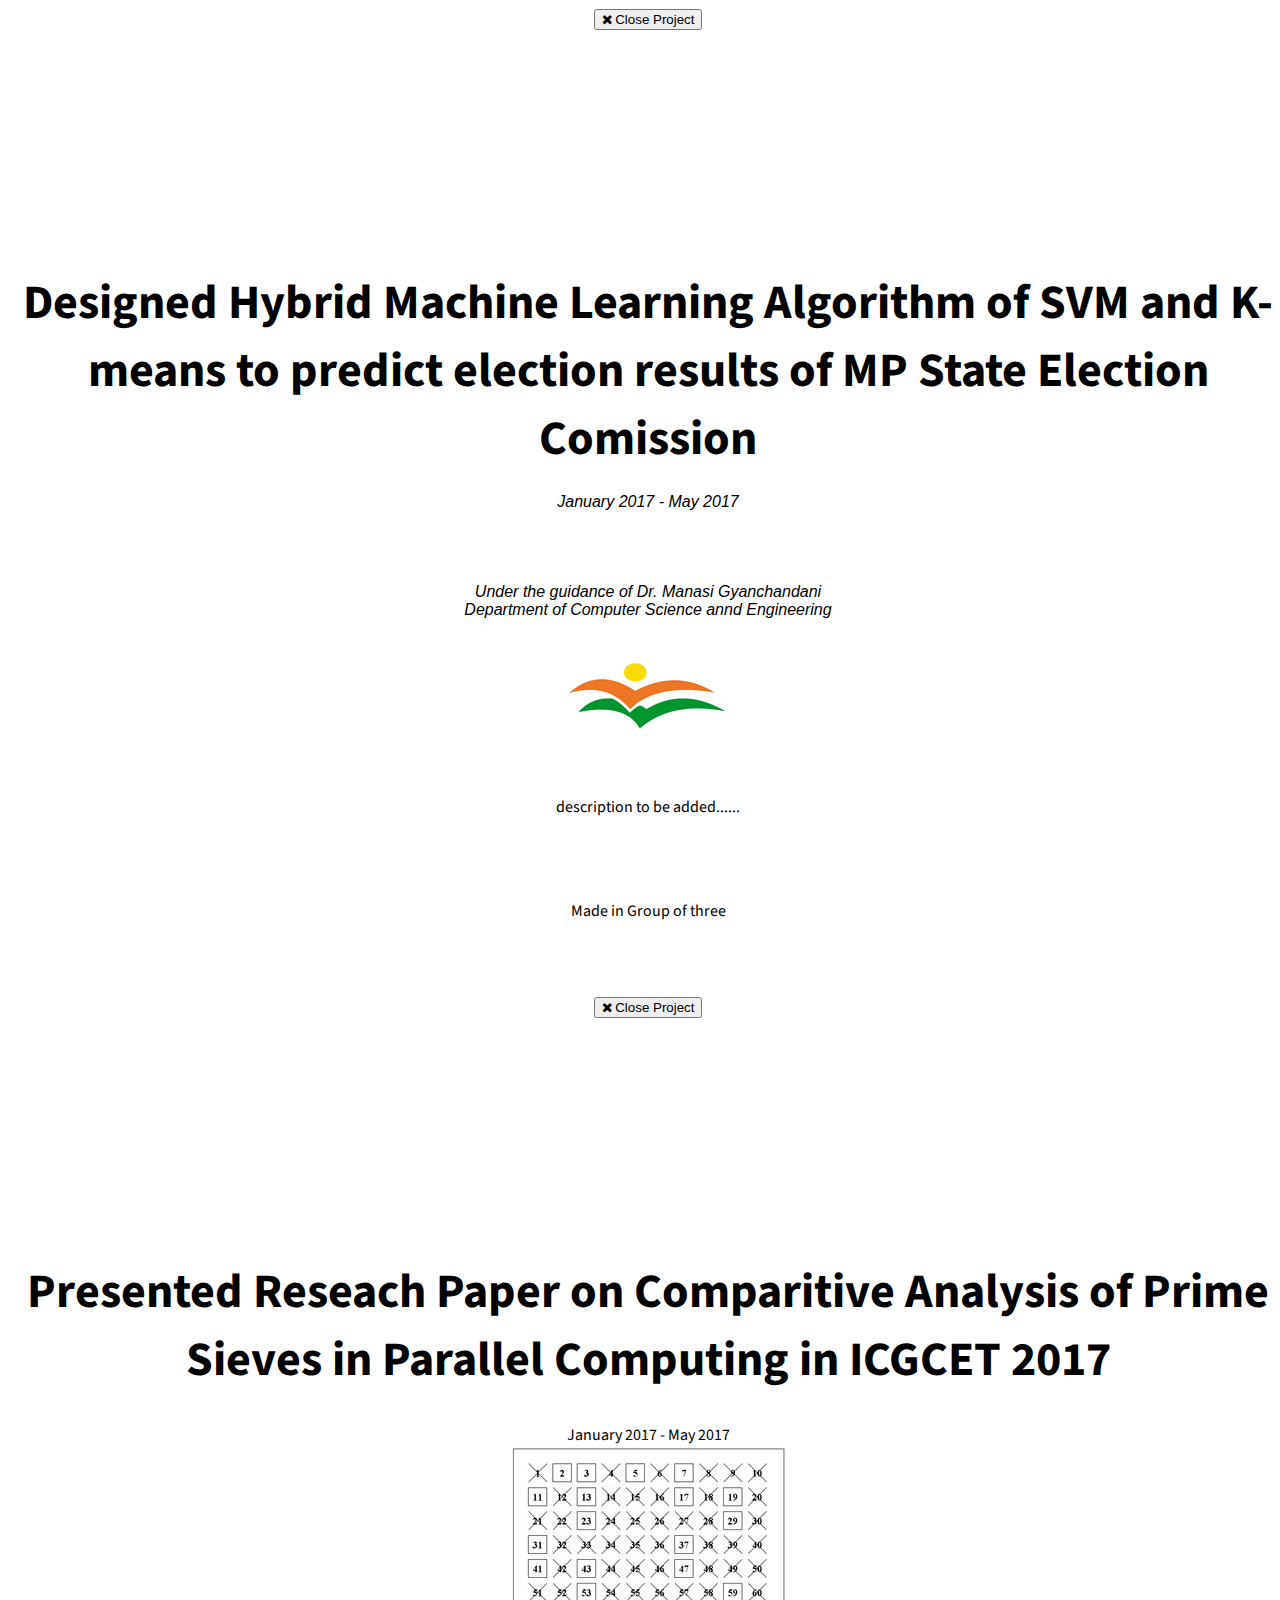
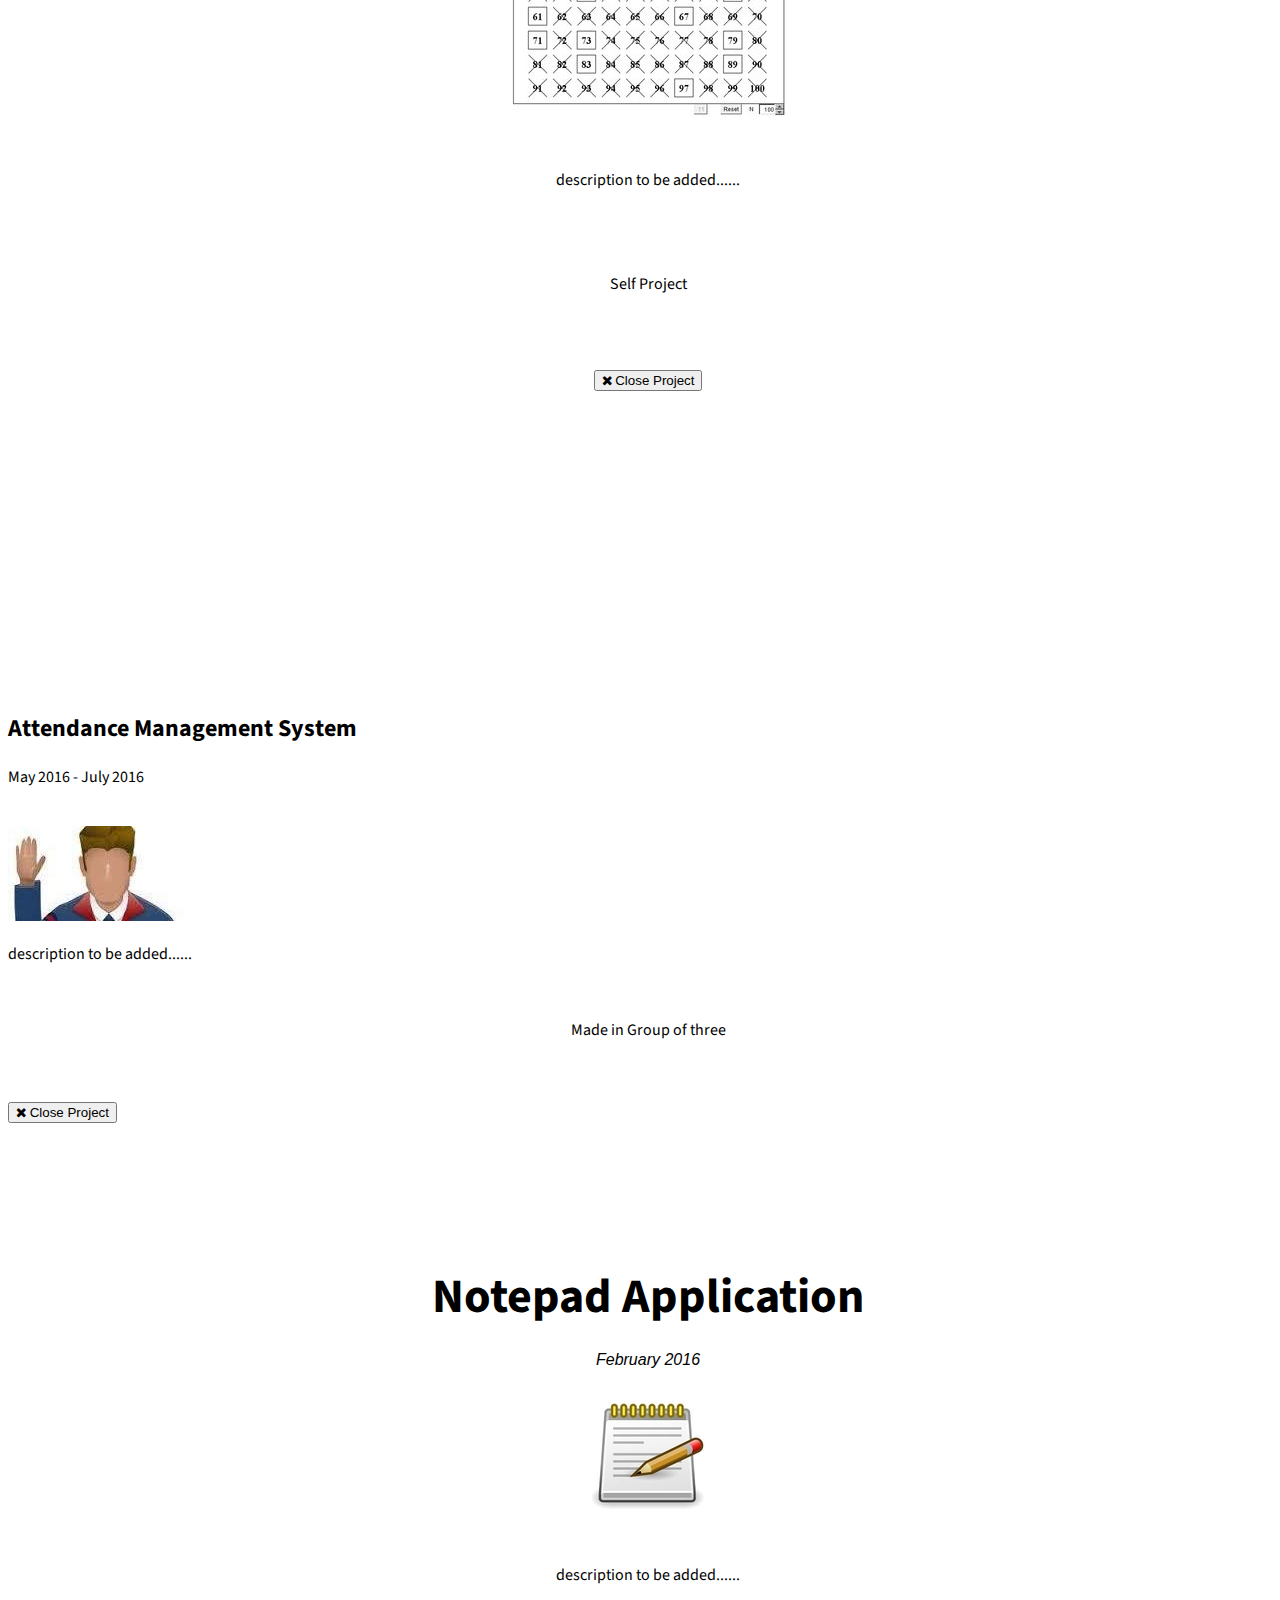
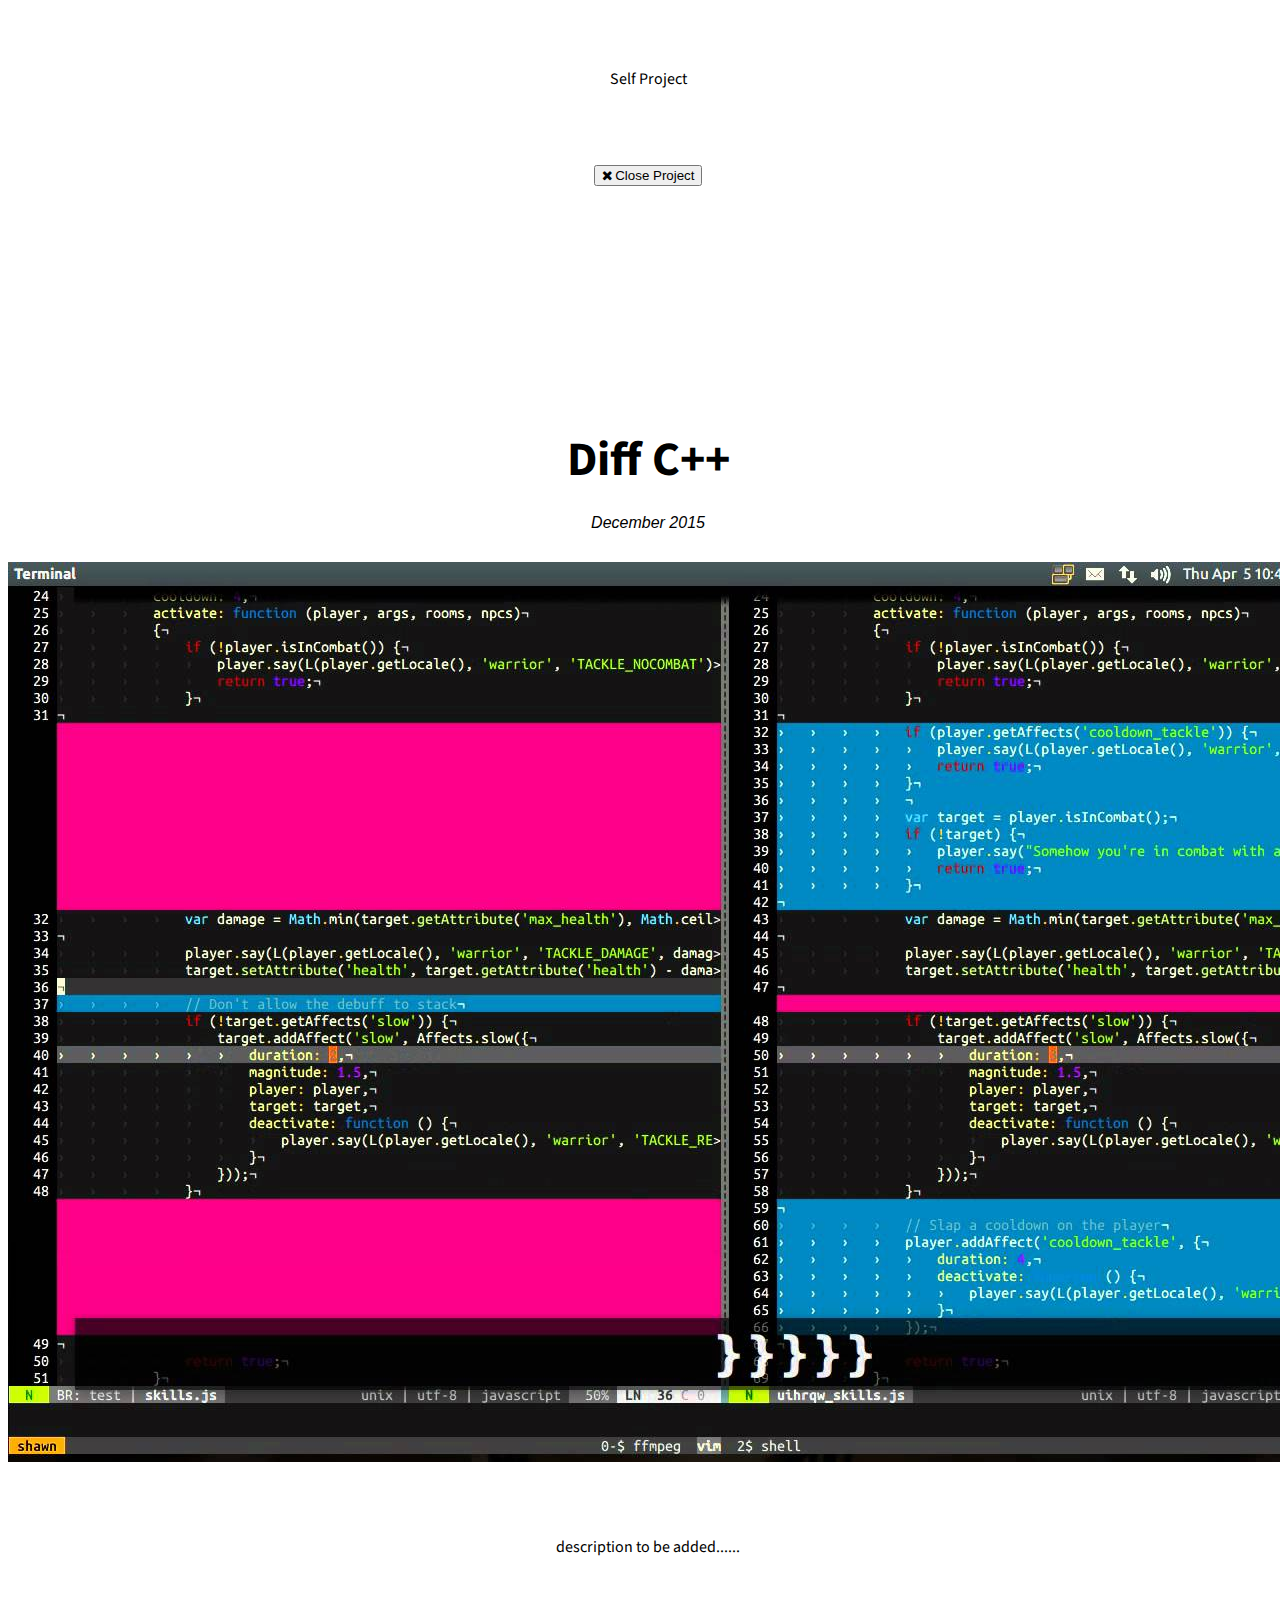
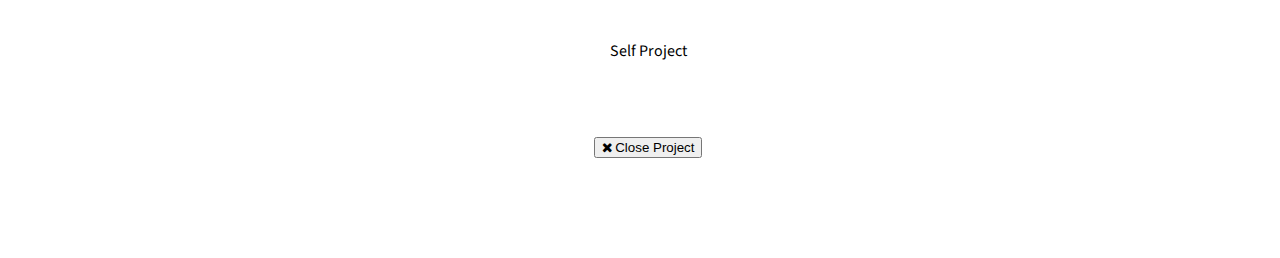
==== commit c2744177: "removed cross-modal compeletely" ====
--- a/index.html
+++ b/index.html
@@ -373,12 +373,12 @@
 
   <div class="portfolio-modal modal fade" id="portfolioModal1" tabindex="-1" role="dialog" aria-hidden="true">
     <div class="modal-content">
-    <div class="close-modal" data-dismiss="modal">
+    <!-- <div class="close-modal" data-dismiss="modal">
       <div class="lr">
       <div class="rl">
       </div>
       </div>
-    </div>
+    </div> -->
     <div class="container">
       <div class="row">
       <div class="col-lg-8 col-lg-offset-2">
@@ -402,12 +402,12 @@
 
   <div class="portfolio-modal modal fade" id="portfolioModal2" tabindex="-1" role="dialog" aria-hidden="true">
     <div class="modal-content">
-    <!-- <div class="close-modal" data-dismiss="modal"> -->
+    <!-- <div class="close-modal" data-dismiss="modal">
       <div class="lr">
       <div class="rl">
       </div>
       </div>
-    </div>
+    </div> -->
     <div class="container">
       <div class="row">
       <div class="col-lg-8 col-lg-offset-2">
@@ -427,19 +427,19 @@
         <button type="button" class="btn btn-primary" data-dismiss="modal"><i class="fa fa-times"></i> Close Project</button>
         </div>
       </div>
-      <!-- </div> -->
+      </div>
     </div>
     </div>
   </div>
 
     <div class="portfolio-modal modal fade" id="portfolioModal3" tabindex="-1" role="dialog" aria-hidden="true">
     <div class="modal-content">
-    <div class="close-modal" data-dismiss="modal">
+    <!-- <div class="close-modal" data-dismiss="modal">
       <div class="lr">
       <div class="rl">
       </div>
       </div>
-    </div>
+    </div> -->
     <div class="container">
       <div class="row">
       <div class="col-lg-8 col-lg-offset-2">
@@ -462,11 +462,11 @@
 
   <div class="portfolio-modal modal fade" id="portfolioModal4" tabindex="-1" role="dialog" aria-hidden="true">
     <div class="modal-content">
-    <div class="close-modal" data-dismiss="modal">
+    <!-- <div class="close-modal" data-dismiss="modal">
       <div class="lr">
       <div class="rl">
       </div>
-      </div>
+      </div> -->
     </div>
     <div class="container">
       <div class="row">
@@ -495,12 +495,12 @@
   
   <div class="portfolio-modal modal fade" id="portfolioModal5" tabindex="-1" role="dialog" aria-hidden="true">
     <div class="modal-content">
-    <div class="close-modal" data-dismiss="modal">
+    <!-- <div class="close-modal" data-dismiss="modal">
       <div class="lr">
       <div class="rl">
       </div>
       </div>
-    </div>
+    </div> -->
     <div class="container">
       <div class="row">
       <div class="col-lg-8 col-lg-offset-2">
@@ -524,12 +524,12 @@
   
   <div class="portfolio-modal modal fade" id="portfolioModal6" tabindex="-1" role="dialog" aria-hidden="true">
     <div class="modal-content">
-    <div class="close-modal" data-dismiss="modal">
+   <!--  <div class="close-modal" data-dismiss="modal">
       <div class="lr">
       <div class="rl">
       </div>
       </div>
-    </div>
+    </div> -->
     <div class="container">
       <div class="row">
       <div class="col-lg-8 col-lg-offset-2">
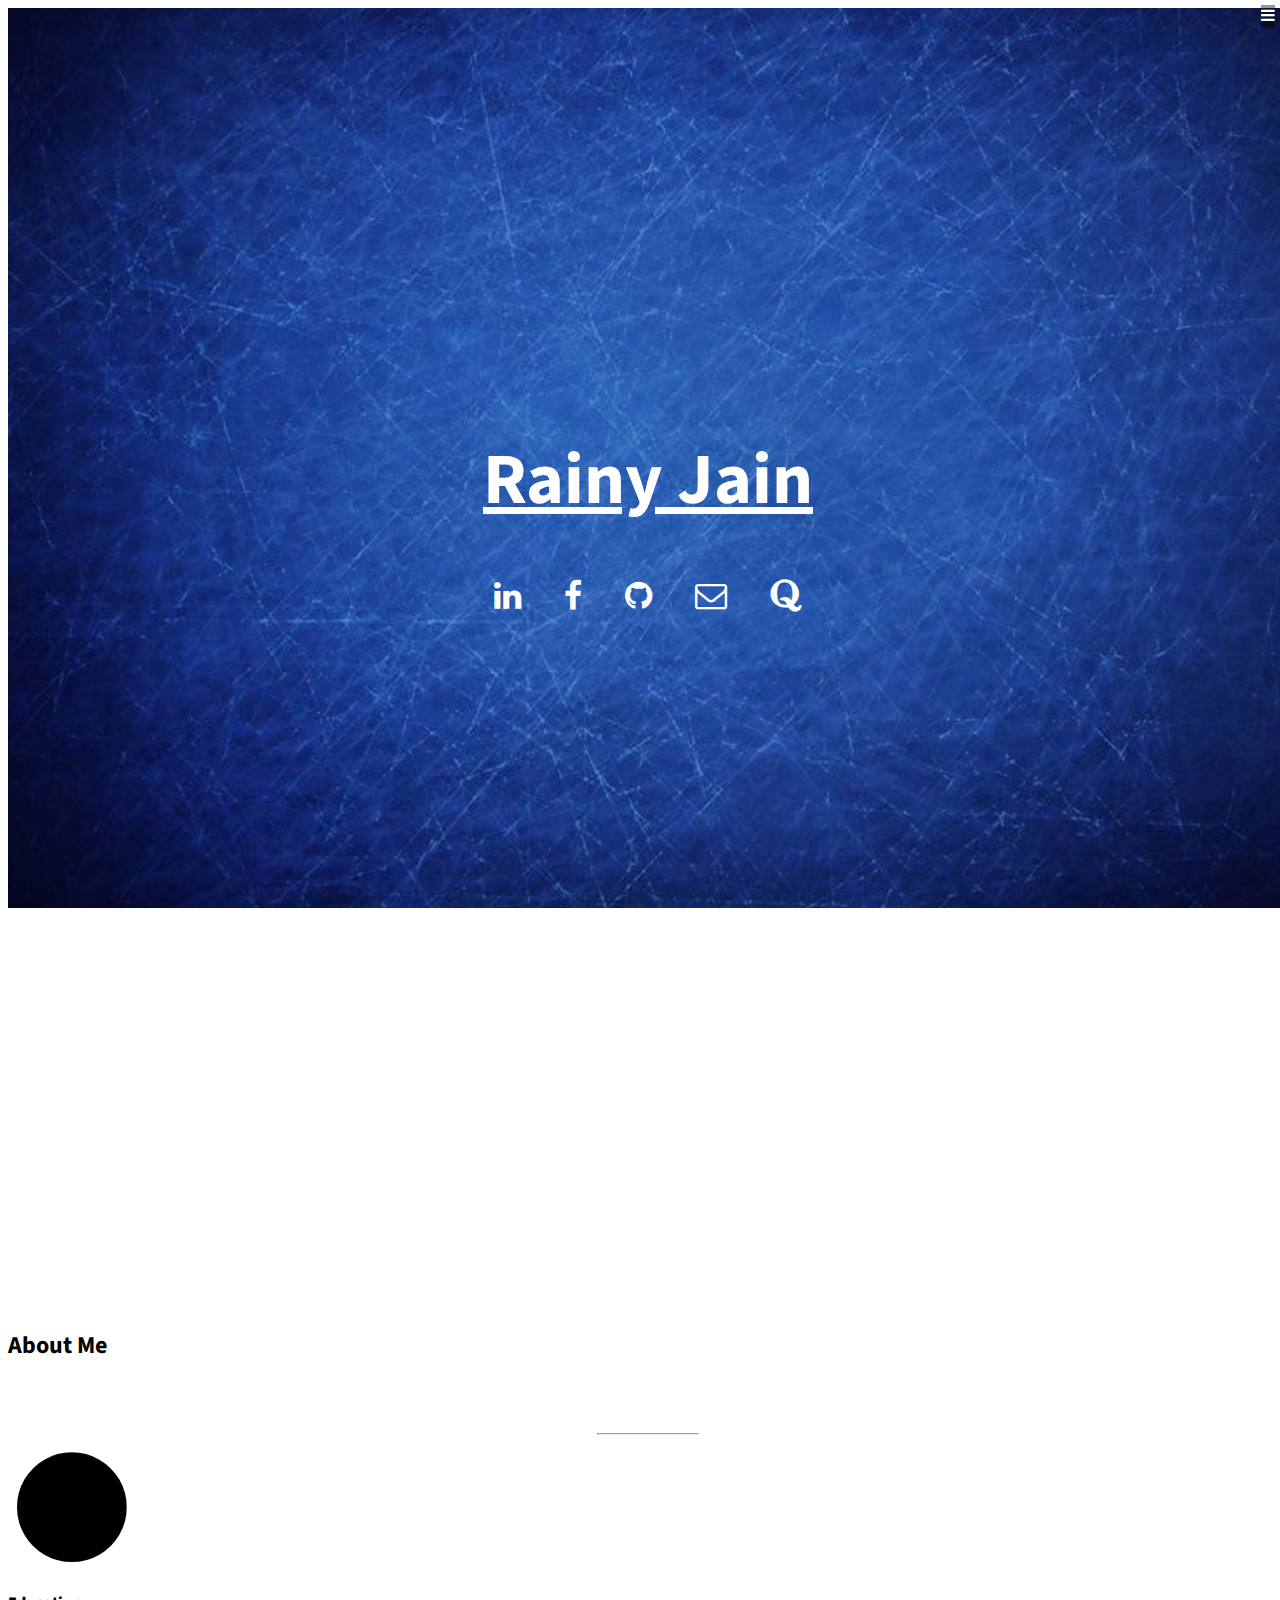
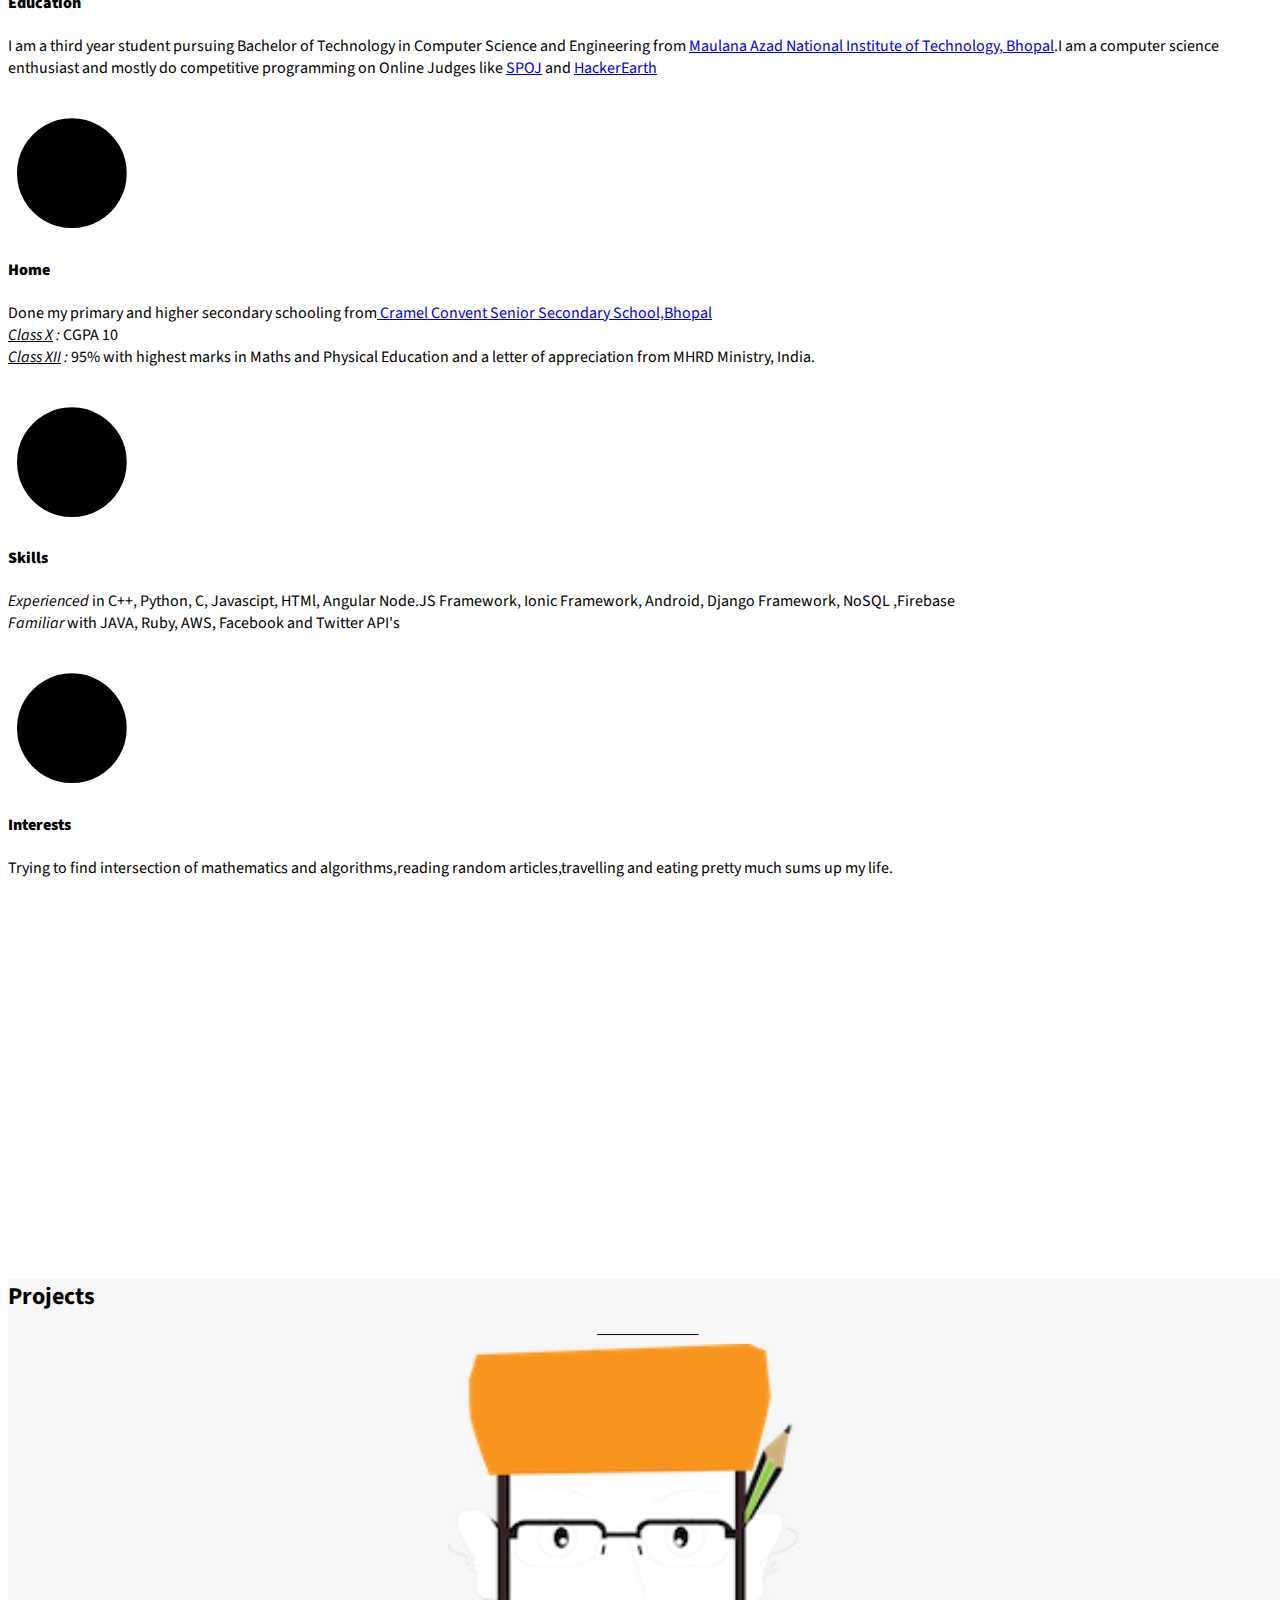
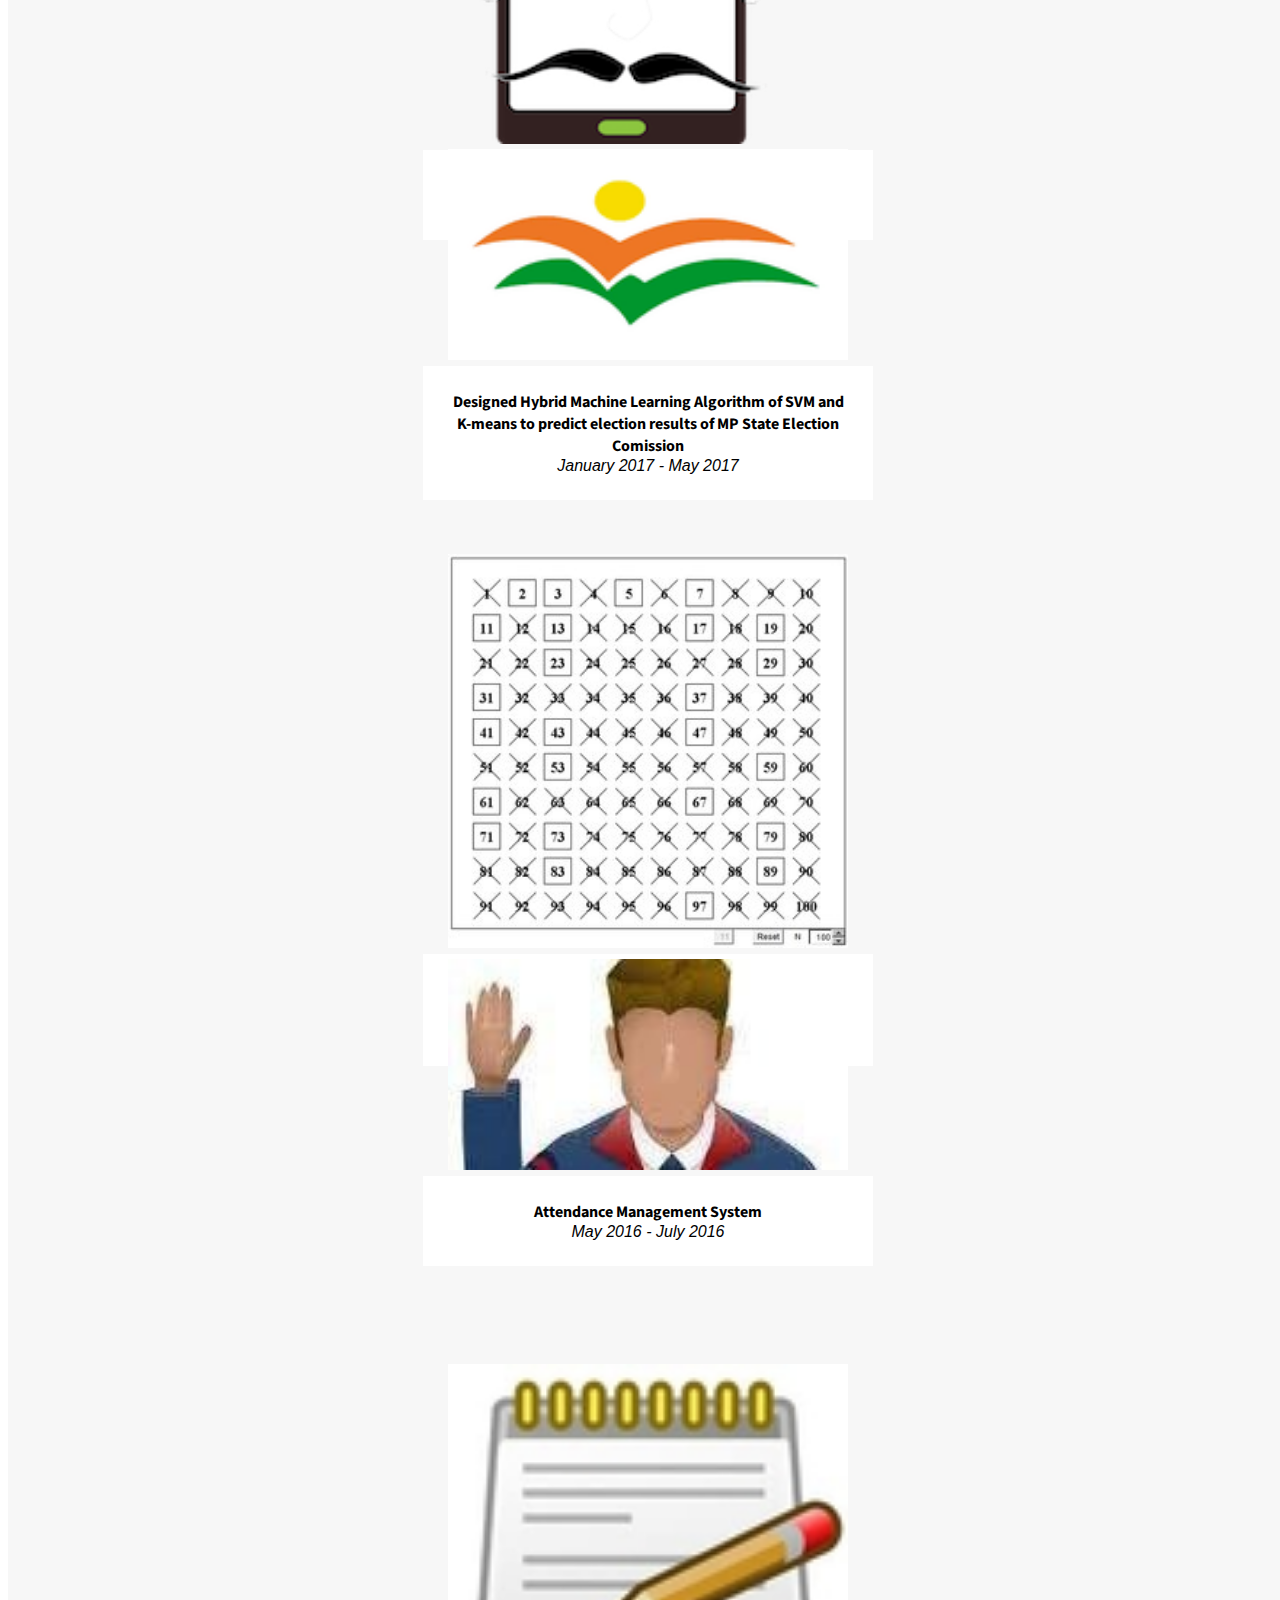
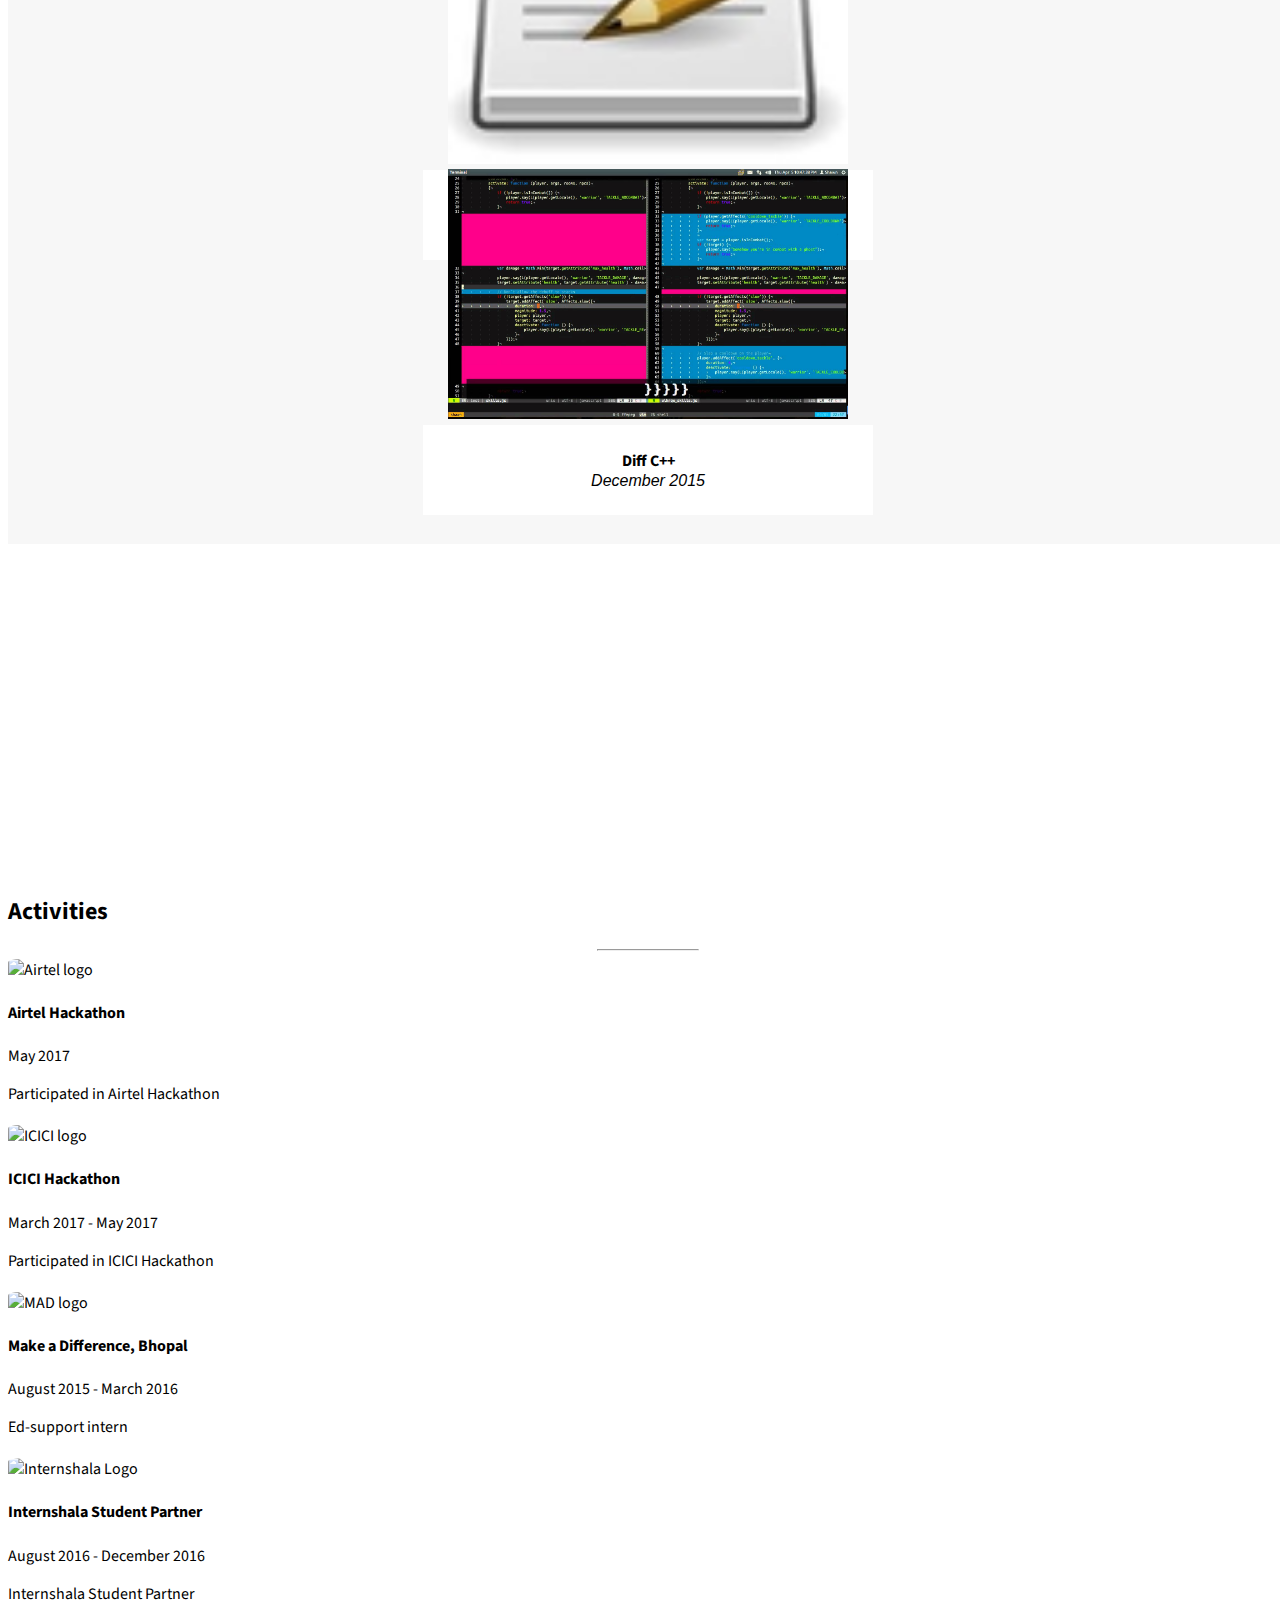
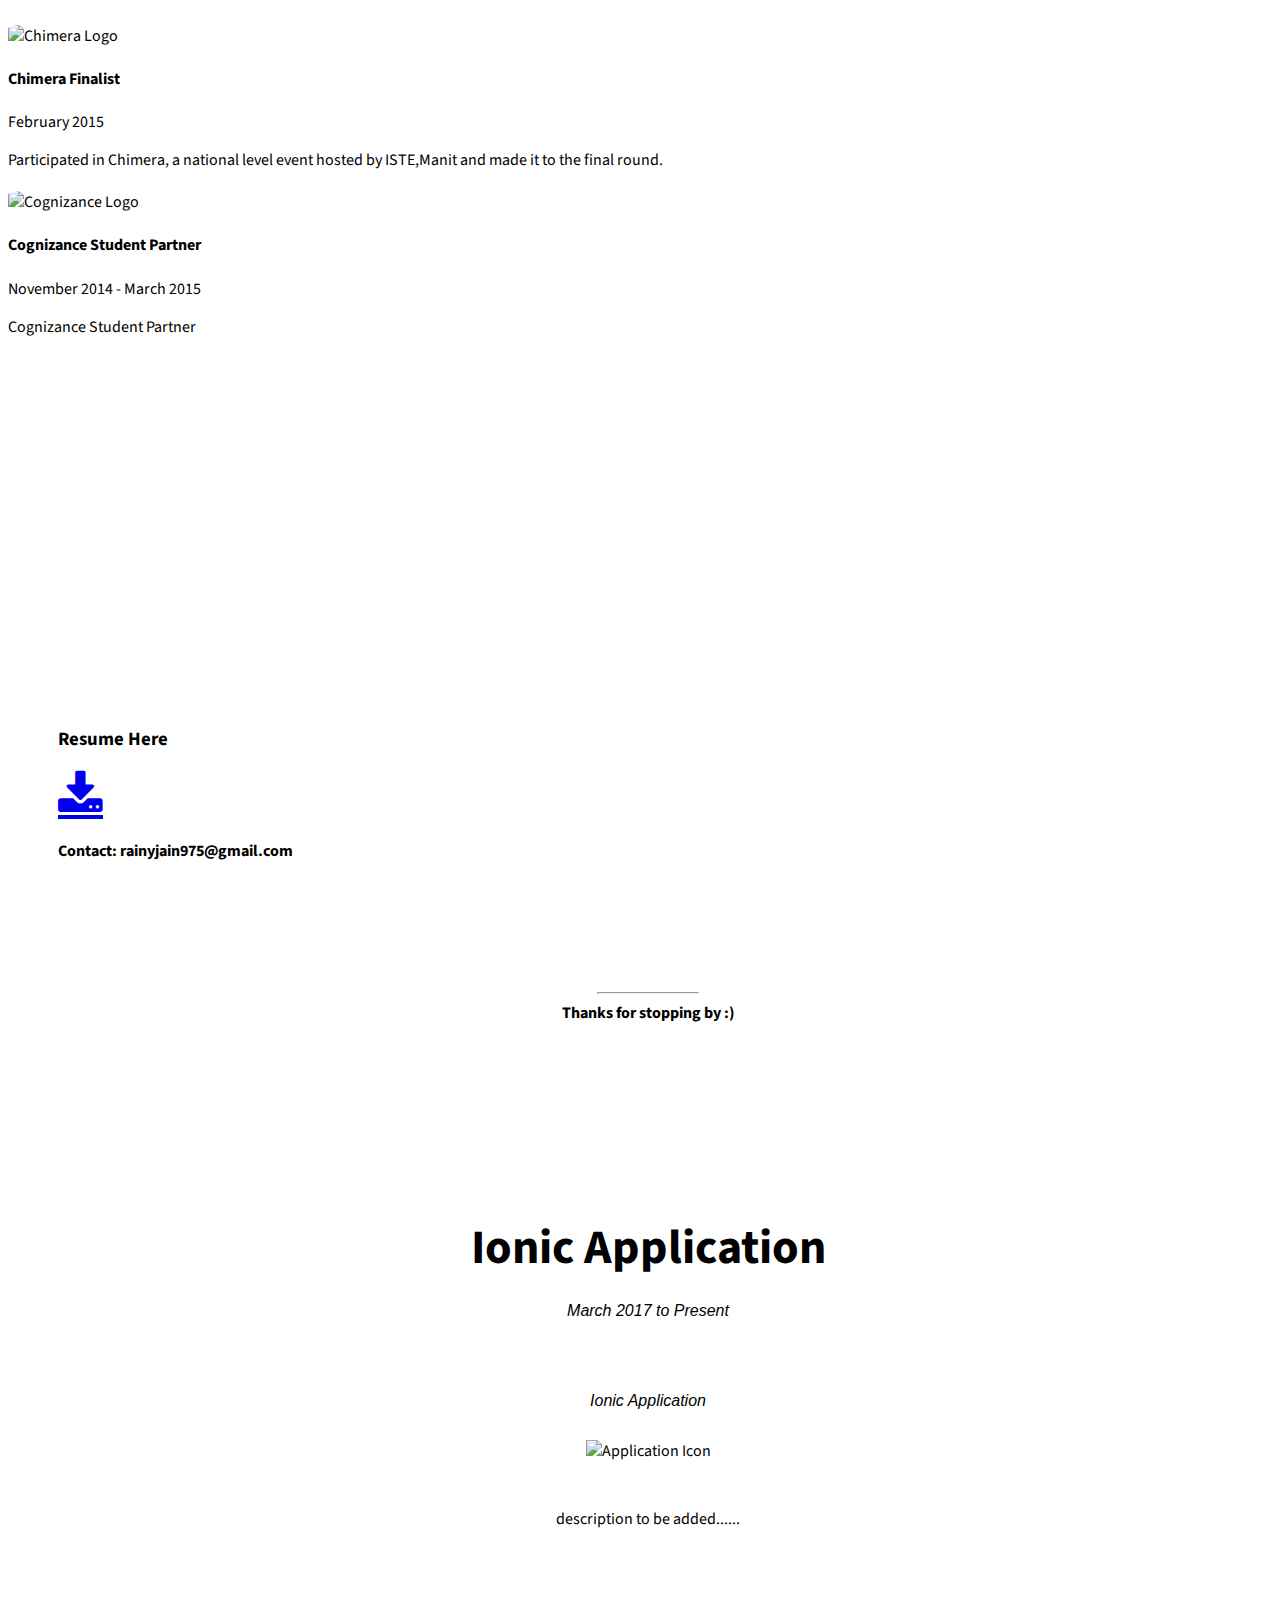
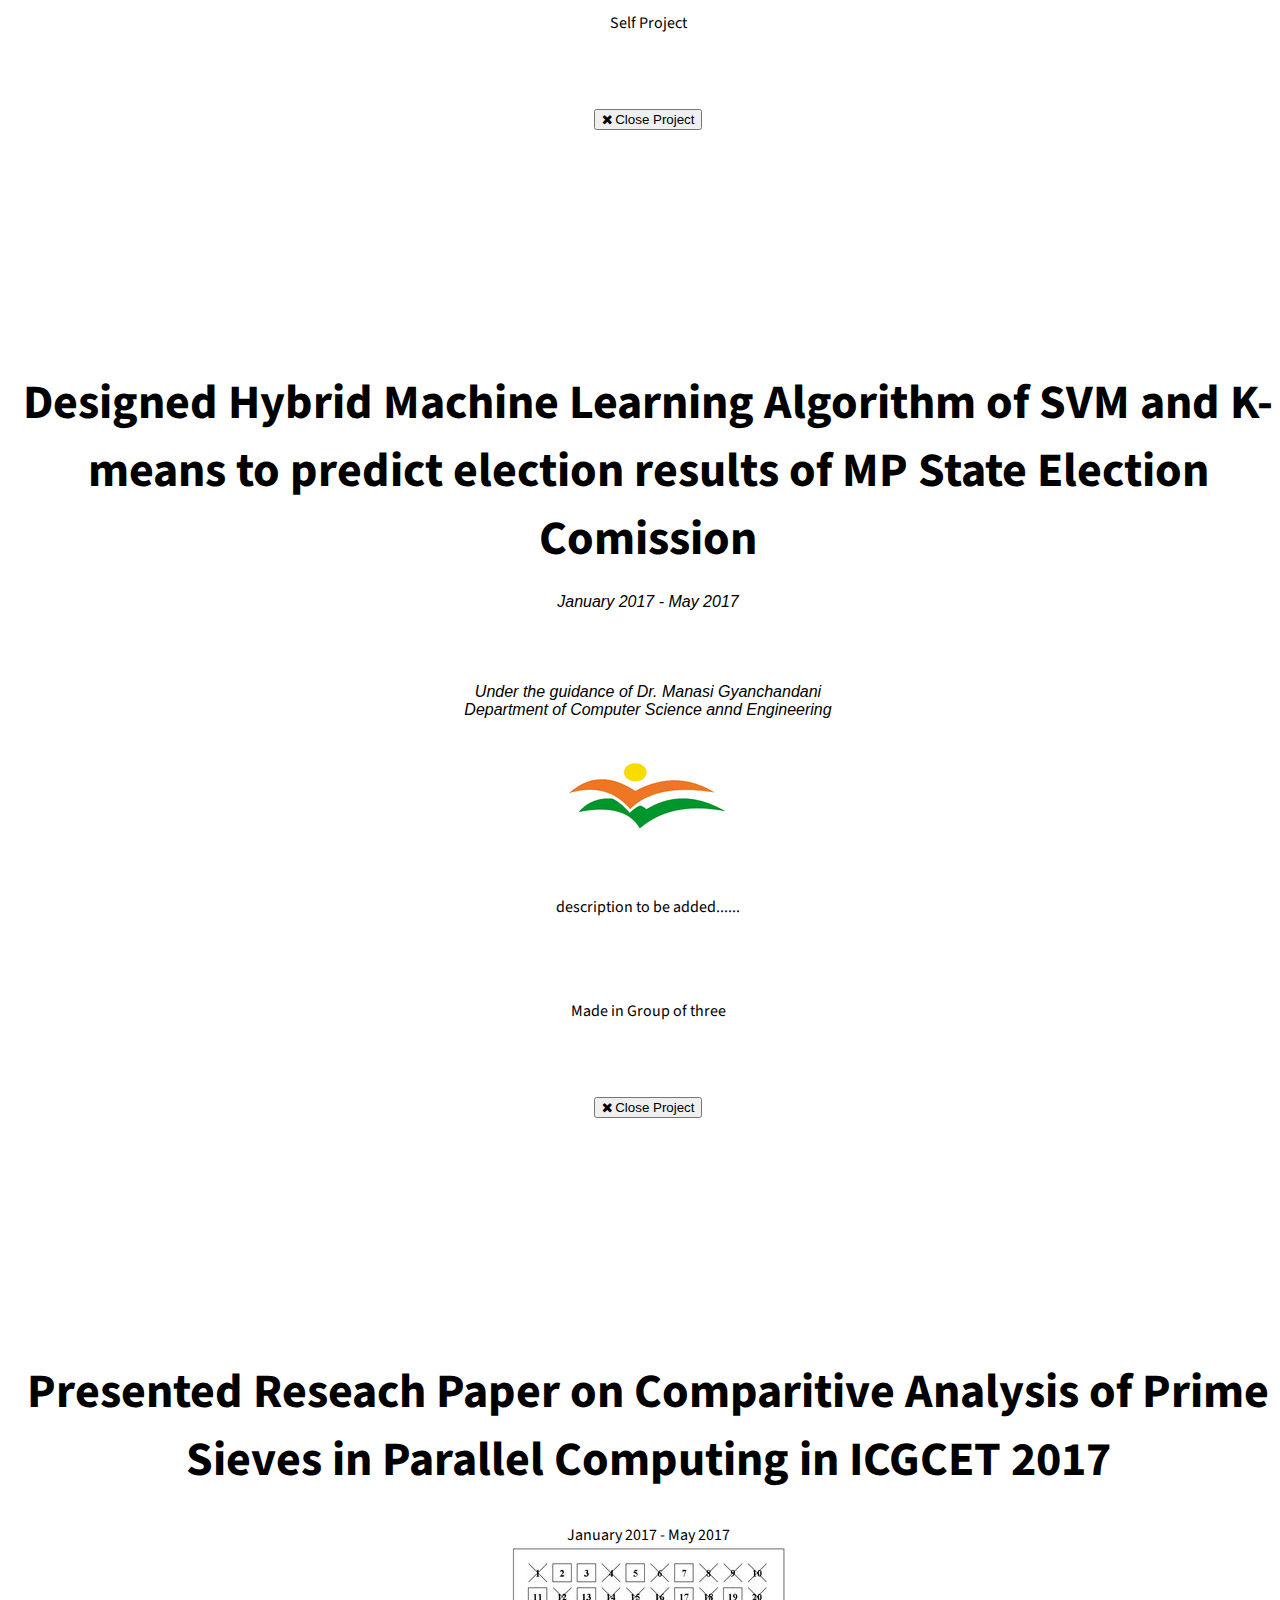
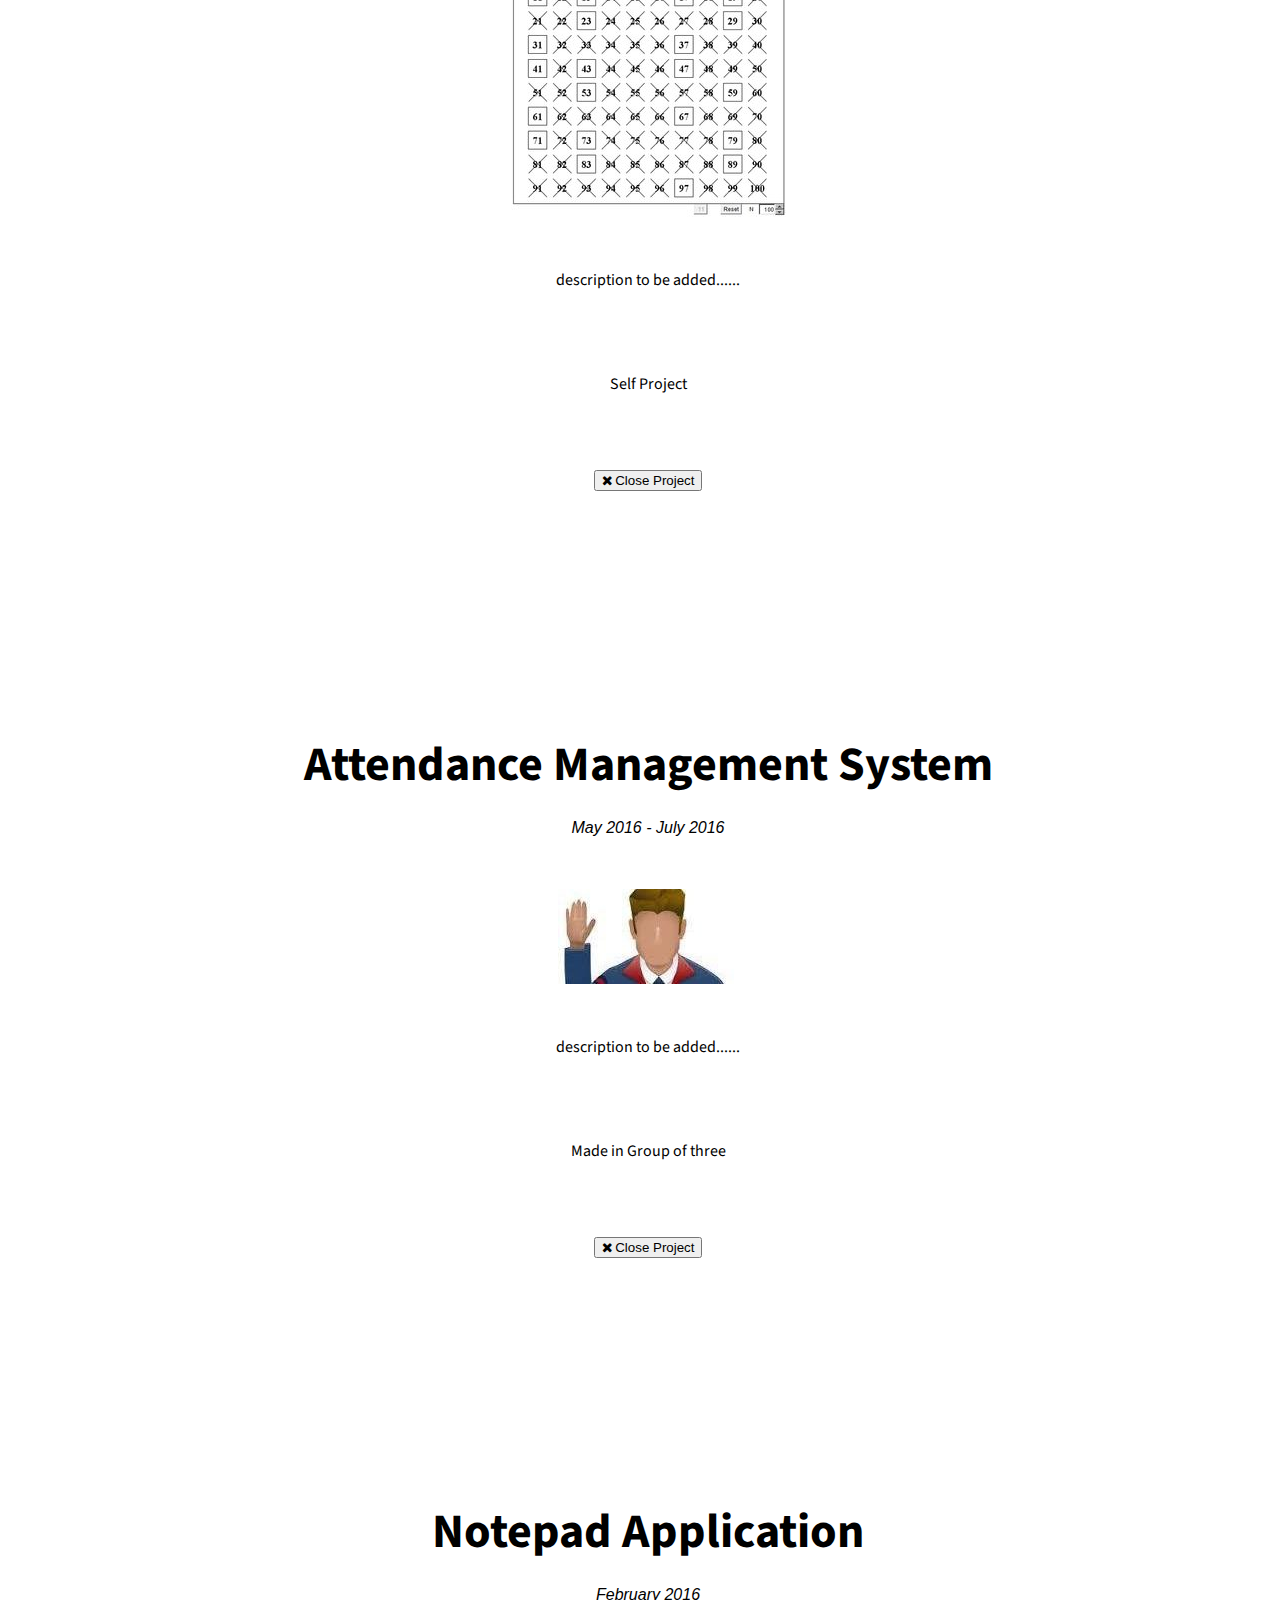
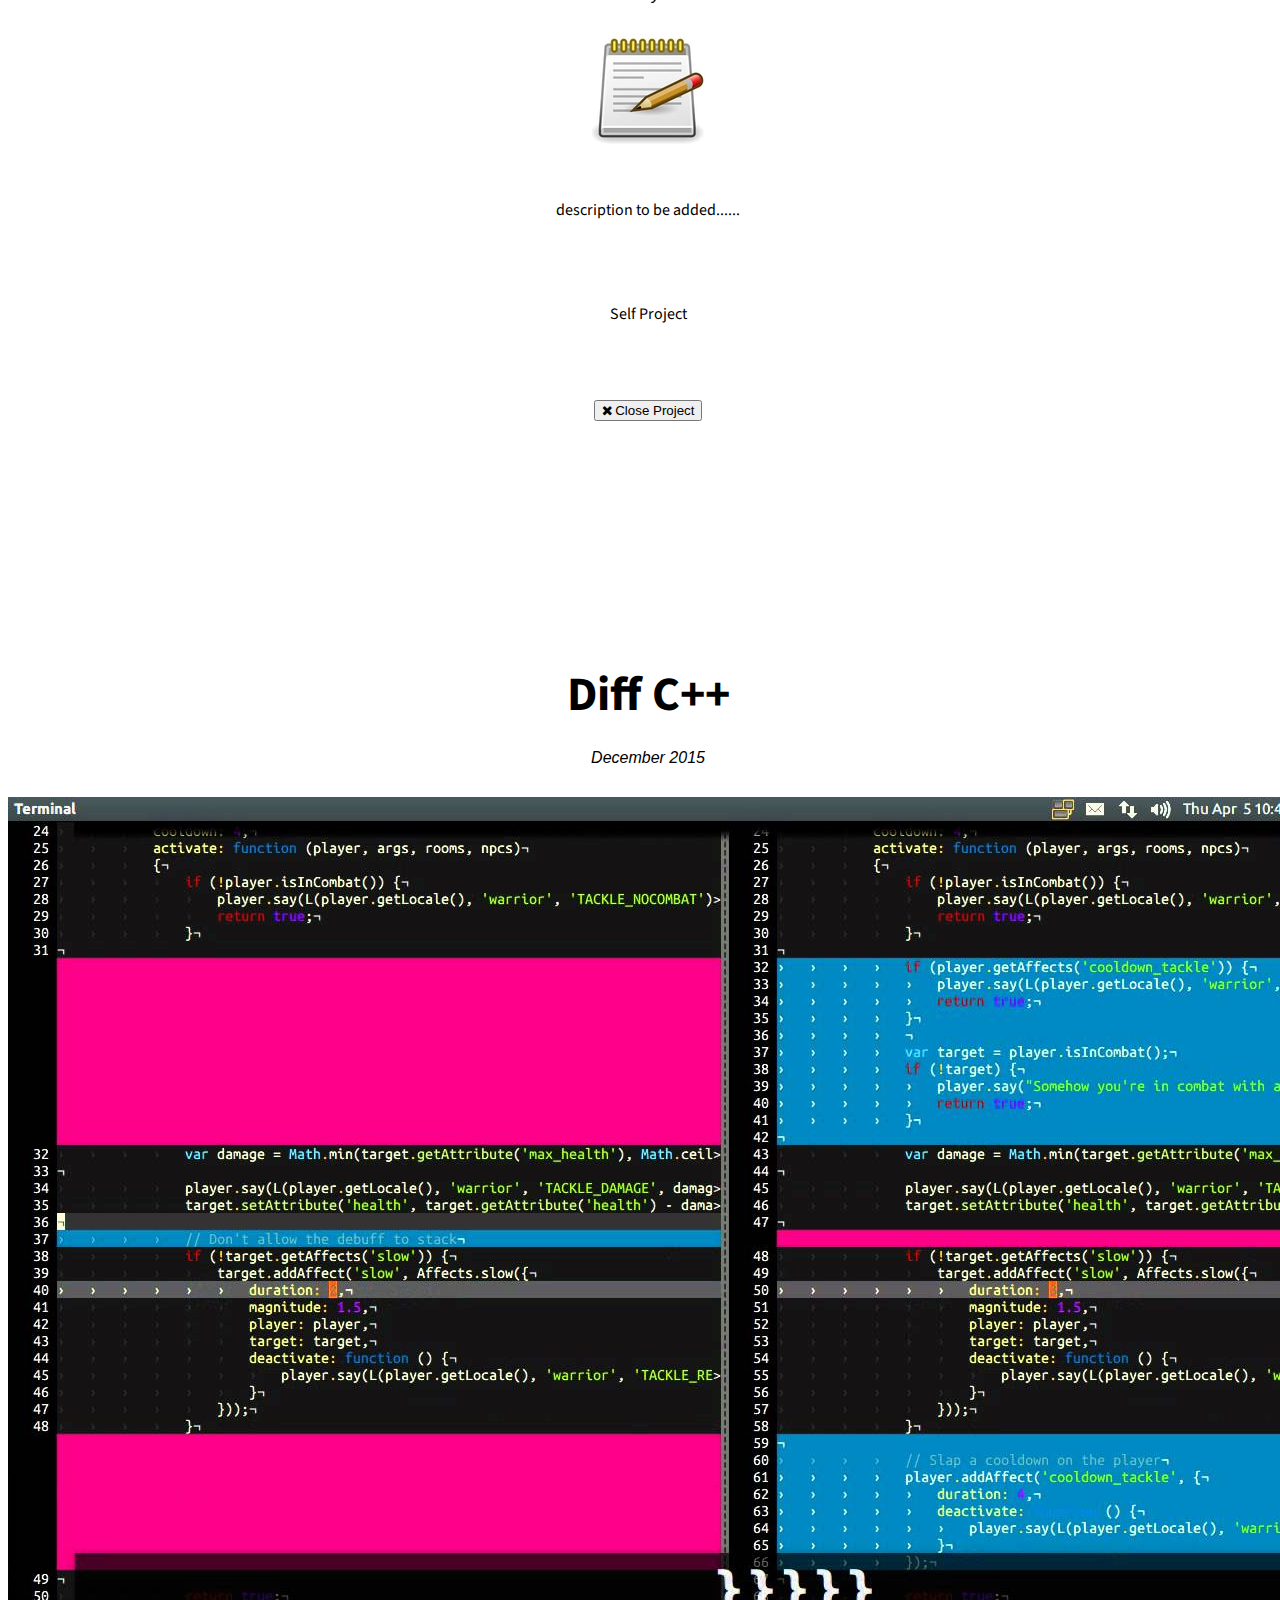
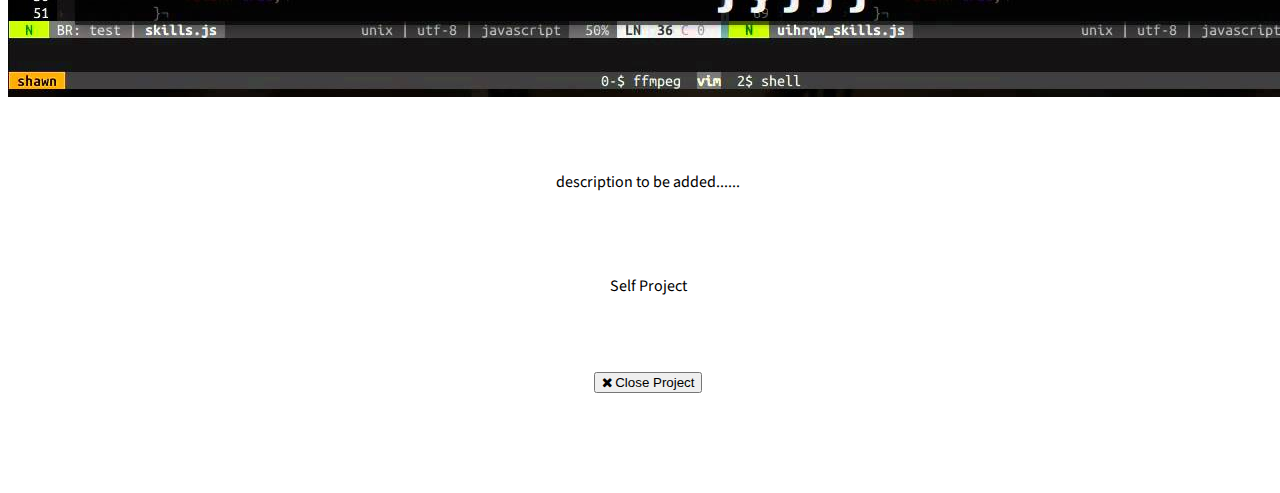
==== commit b1e75847: "Update index.html" ====
--- a/index.html
+++ b/index.html
@@ -59,7 +59,7 @@
     <header id="top" class="header">
 	  <div class="text-vertical-center">
 		<Center><div class="circular"></div></center>
-        <h1 style="color: white"><a href="https://rainy957.github.io/" style="color:white">Rainy Jain</a></h1>
+        <h1 style="color: white"><a href="https://rainy957.github.io/" style="color:white" class="name">Rainy Jain</a></h1>
         <br>
 		<ul id="icon-list">
 		  <li><a href="https://www.linkedin.com/in/rainy-jain-3301b5114/" class="fa fa-linkedin" style="font-size:32px;color:white"></a></li>
@@ -79,7 +79,7 @@
       <div class="container">
         <div class="row text-center">
           <div class="col-lg-10 col-lg-offset-1">
-            <h2>About Me</h2>
+            <h2 class="about">About Me</h2>
             <hr class="small">
             <div class="row">
               <div class="col-md-3 col-sm-6">
@@ -91,7 +91,7 @@
                   <h4>
                     <strong>Education</strong>
                   </h4>
-                  <p>I am a third year student pursuing Bachelor of Technology in Computer Science and Engineering from <a href="http://www.manit.ac.in/">Maulana Azad National Institute of Technology, Bhopal</a>.I am a computer science enthusiast, love competitive programming mostly on Online Judges like <a href="http://www.spoj.com/users/sunny59/">SPOJ</a> and <a href="https://www.hackerearth.com/@rainyjain975">HackerEarth</a></p>
+                  <p>I am a third year student pursuing Bachelor of Technology in Computer Science and Engineering from <a href="http://www.manit.ac.in/">Maulana Azad National Institute of Technology, Bhopal</a>.I am a computer science enthusiast and mostly do competitive programming on Online Judges like <a href="http://www.spoj.com/users/sunny59/">SPOJ</a> and <a href="https://www.hackerearth.com/@rainyjain975">HackerEarth</a></p>
                 </div>
               </div>
               <div class="col-md-3 col-sm-6">
@@ -103,7 +103,7 @@
                   <h4>
                     <strong>Home</strong>
                   </h4>
-                  <p>I have done my primary schooling from<a href="http://www.carmelbhopal.net/"> Cramel Convent Senior Secondary School,Bhopal</a><br><i><u>Class X</u> : </i>CGPA 10<br>
+                  <p>Done my primary and higher secondary schooling from<a href="http://www.carmelbhopal.net/"> Cramel Convent Senior Secondary School,Bhopal</a><br><i><u>Class X</u> : </i>CGPA 10<br>
                   <i><u>Class XII</u> : </i>95% with highest marks in Maths and Physical Education and a letter of appreciation from MHRD Ministry, India.</p>
                 </div>
               </div>
@@ -130,7 +130,7 @@
                   <h4>
                     <strong>Interests</strong>
                   </h4>
-                  <p>Intersection of mathematics and algorithms,reading random articles,travelling and eating pretty much sums up my life.</p>
+                  <p>Trying to find intersection of mathematics and algorithms,reading random articles,travelling and eating pretty much sums up my life.</p>
                 </div>
               </div>
             </div>
@@ -153,7 +153,7 @@
 
     	<div class="container">
     	  <div class="feature-text text-center">
-    		<h2>Projects</h2>
+    		<h2 class="project">Projects</h2>
 			<hr class="small-b">
     	  </div>
     	</div>
@@ -282,26 +282,26 @@
     <div class="container">
     <div class="row text-center">
       <div class="col-lg-10 col-lg-offset-1">
-      <h2>Activities</h2>
+      <h2 class="act">Activities</h2>
       <hr class="small">
       <div class="row">
 
         <article class="extra col-md-4 isotopeItem isotope-item">
-        <figure class="extra-photo"><div id="eimg"><img src="img/airtel.jpg" alt="MAD logo" /></div></figure>
+        <figure class="extra-photo"><div id="eimg"><img src="img/airtel.jpg" alt="Airtel logo" /></div></figure>
         <div class="extra-detail">
           <h4>Airtel Hackathon</h4>
         </div>
         <p class="text-muted">May 2017</p>
-        <p>Airtel Hackathon</p>
+        <p>Participated in Airtel Hackathon</p>
         </article>
 
         <article class="extra col-md-4 isotopeItem isotope-item">
-        <figure class="extra-photo"><div id="eimg"><img src="img/ici.png" alt="MAD logo" /></div></figure>
+        <figure class="extra-photo"><div id="eimg"><img src="img/ici.png" alt="ICICI logo" /></div></figure>
         <div class="extra-detail">
-          <h4>Bank Hackathon</h4>
+          <h4>ICICI Hackathon</h4>
         </div>
         <p class="text-muted">March 2017 - May 2017</p>
-        <p>Bank Hackathon</p>
+        <p>Participated in ICICI Hackathon</p>
         </article>
         
         <article class="extra col-md-4 isotopeItem isotope-item">
@@ -316,7 +316,7 @@
          <article class="extra col-md-4 isotopeItem isotope-item">
         <figure class="extra-photo"><div id="eimg"><img src="img/ishala.png"  alt="Internshala Logo" /></div></figure>
         <div class="extra-detail">
-          <h4><a href="">Internshala</a></h4>
+          <h4>Internshala Student Partner</h4>
         </div>
         <p class="text-muted">August 2016 - December 2016</p>
         <p>Internshala Student Partner</p>
@@ -325,7 +325,7 @@
         <article class="extra col-md-4 isotopeItem isotope-item">
         <figure class="extra-photo"><div id="eimg"><img src="img/iste.png" alt="Chimera Logo" /></div></figure>
         <div class="extra-detail">
-          <h4>Chimera</h4>
+          <h4>Chimera Finalist</h4>
         </div>
         <p class="text-muted">February 2015</p>
         <p>Participated in Chimera, a national level event hosted by ISTE,Manit and made it to the final round.</p>
@@ -333,7 +333,7 @@
 
 
         <article class="extra col-md-4 isotopeItem isotope-item">
-        <figure class="extra-photo"><div id="eimg"><img src="img/cogni.jpg" alt="Cognizance" /></div></figure>
+        <figure class="extra-photo"><div id="eimg"><img src="img/cogni.jpg" alt="Cognizance Logo" /></div></figure>
         <div class="extra-detail">
           <h4>Cognizance Student Partner</h4>
         </div>
@@ -354,7 +354,7 @@
     <div class="container" style="padding:50px;">
       <div class="row">
       <div class="col-lg-12 text-center">
-        <h3>Download Resume</h3>
+        <h3>Resume Here</h3>
         <a href="./data/rainy.pdf" class="fa fa-download" style="font-size:48px"></a>
         <h4>Contact:  rainyjain975@gmail.com </h4>
       </div>
@@ -466,8 +466,8 @@
       <div class="lr">
       <div class="rl">
       </div>
-      </div> -->
-    </div>
+      </div>
+    </div> -->
     <div class="container">
       <div class="row">
       <div class="col-lg-8 col-lg-offset-2">
